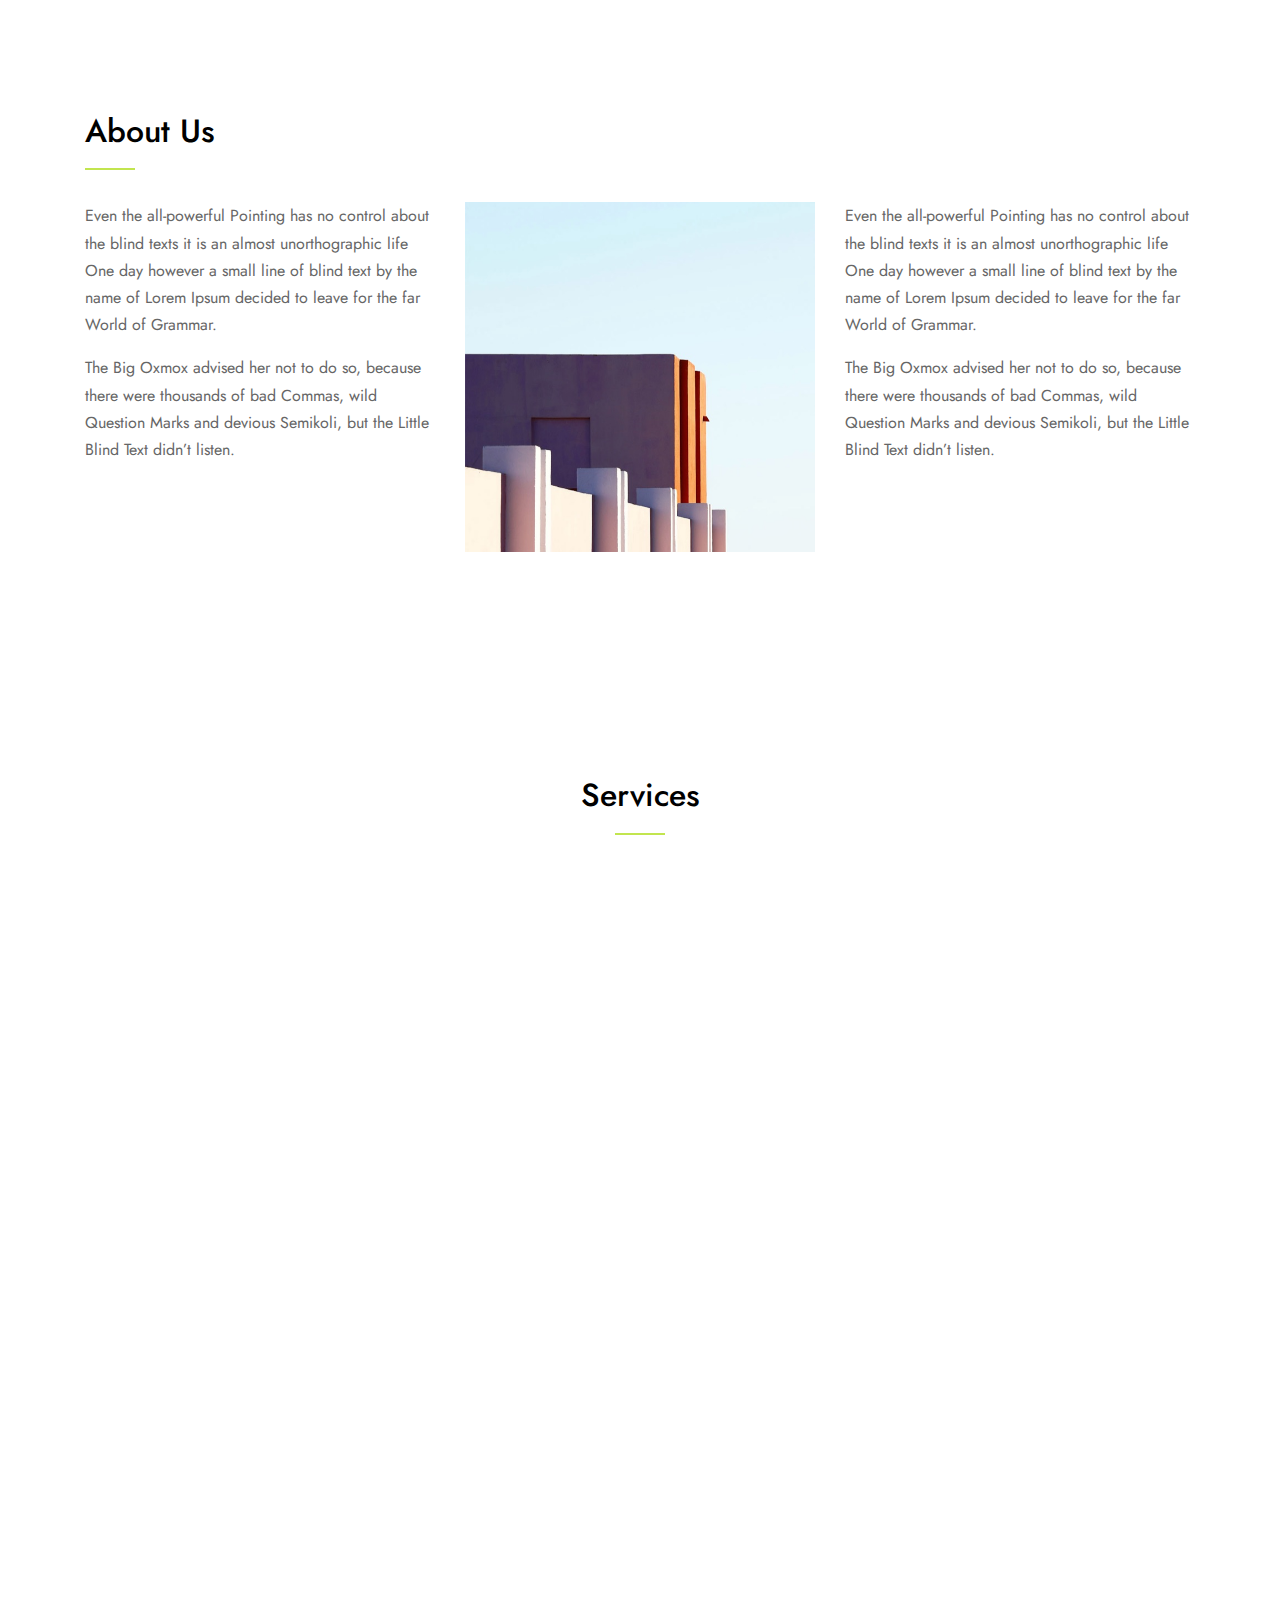
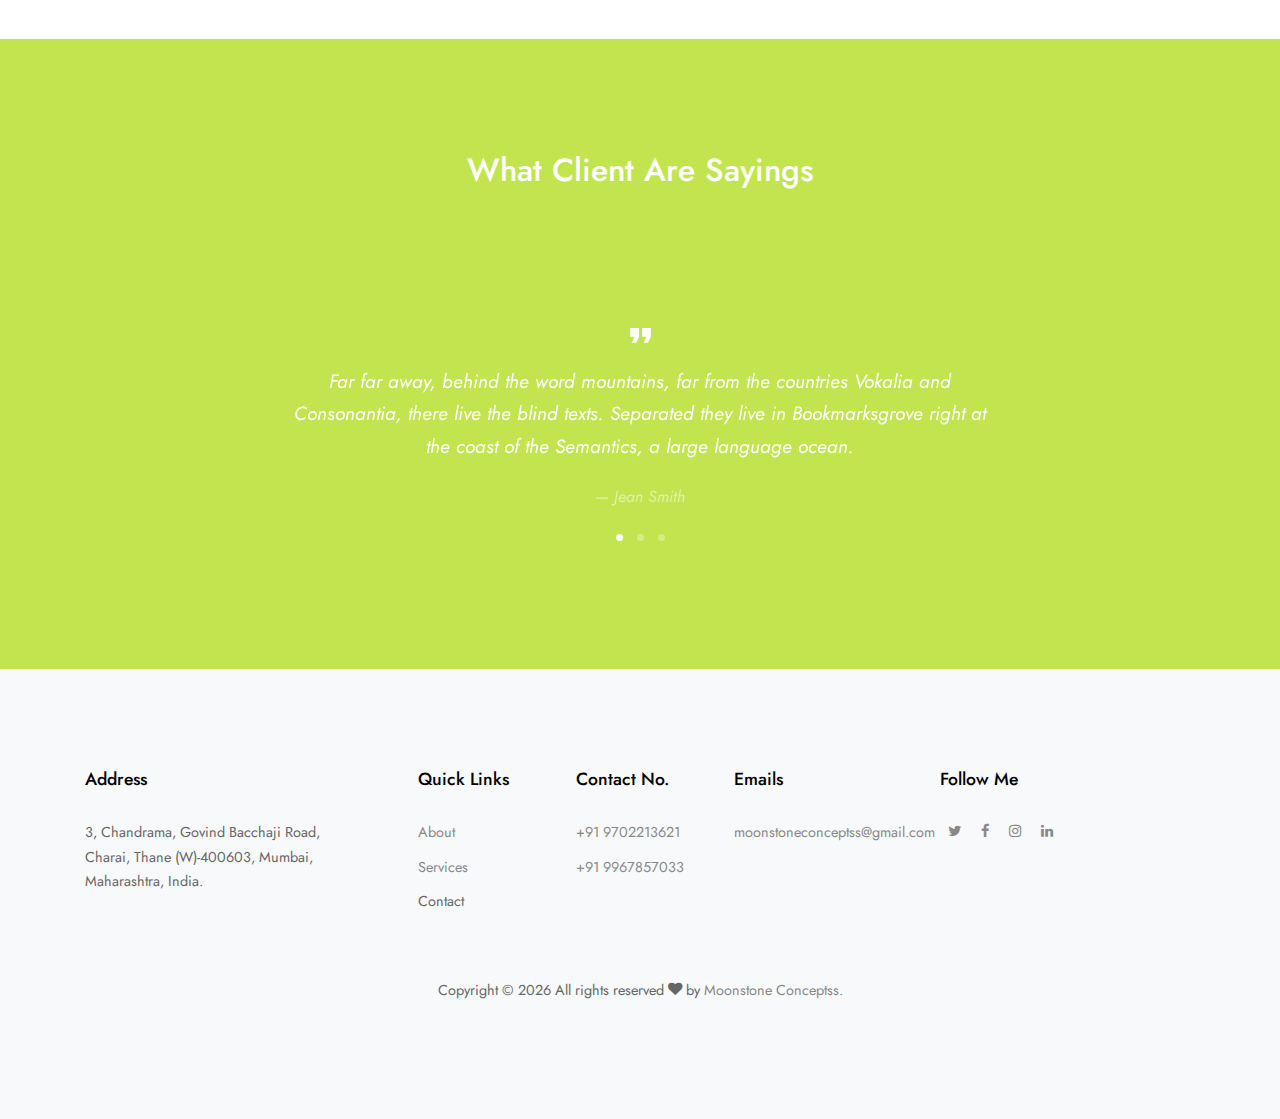
==== about-us.html @ 51d6db14 "Initial commit" ====
<!DOCTYPE html>
<html lang="en">

<head>
    <title>Moonstone Conceptss</title>
    <meta charset="utf-8" />
    <meta name="viewport" content="width=device-width, initial-scale=1, shrink-to-fit=no" />
    <link href="https://fonts.googleapis.com/css2?family=Jost:wght@400;700;900&display=swap" rel="stylesheet" />
    <link rel="stylesheet" href="style.css" />
    <link href="https://unpkg.com/aos@2.3.1/dist/aos.css" rel="stylesheet">
    <link rel="stylesheet" href="./fontawesome.all.min.css">


</head>

<div class="site-mobile-menu site-navbar-target">
    <div class="site-mobile-menu-header">
        <div class="site-mobile-menu-close mt-3">
            <span class="icon-close2 js-menu-toggle"></span>
        </div>
    </div>
    <div class="site-mobile-menu-body"></div>
</div>

<!-- Navbar -->
<header class="site-navbar py-4 js-sticky-header site-navbar-target" role="banner">
  <div class="container">
    <div class="row align-items-center justify-content-center">
      <div class="col-4">
        <h1 class="m-0 site-logo"><a href="index.html">Moonstone Conceptss</a></h1>
      </div>
      <div class="col-8">
        <nav class="site-navigation position-relative text-right" role="navigation">
          <ul class="site-menu main-menu js-clone-nav mr-auto d-none d-lg-block">
            <li><a href="#home-section" class="nav-link">Home</a></li>
            <li><a href="./about-us.html" class="nav-link">About</a></li>
            <li>
              <a href="./services.html" class="nav-link">Services</a>
            </li>
            <li>
              <a href="./projects.html" class="nav-link">Projects</a>
            </li>
            <li>
              <a href="./gallery.html" class="nav-link">Gallery</a>
            </li>
            <li>
              <a href="./contact-us.html" class="nav-link">Contact</a>
            </li>
          </ul>
        </nav>
        <a href="#" class="d-inline-block d-lg-none site-menu-toggle js-menu-toggle float-right"><span
            class="icon-menu h3"></span></a>
      </div>
    </div>
  </div>
</header>

 <!-- About Section -->
 <div class="site-section" id="about-section">
    <div class="container">
      <div class="row">
        <div class="col-12 mb-4 position-relative">
          <h2 class="section-title">About Us</h2>
        </div>
        <div class="col-lg-4">
          <p>
            Even the all-powerful Pointing has no control about the blind
            texts it is an almost unorthographic life One day however a
            small line of blind text by the name of Lorem Ipsum decided to
            leave for the far World of Grammar.
          </p>
          <p>
            The Big Oxmox advised her not to do so, because there were
            thousands of bad Commas, wild Question Marks and devious
            Semikoli, but the Little Blind Text didn’t listen.
          </p>
        </div>
        <div class="col-lg-4">
          <script data-pagespeed-no-defer>
            //<![CDATA[
            (function () {
              for (
                var g =
                  "function" == typeof Object.defineProperties
                    ? Object.defineProperty
                    : function (b, c, a) {
                      if (a.get || a.set)
                        throw new TypeError(
                          "ES3 does not support getters and setters."
                        );
                      b != Array.prototype &&
                        b != Object.prototype &&
                        (b[c] = a.value);
                    },
                h =
                  "undefined" != typeof window && window === this
                    ? this
                    : "undefined" != typeof global && null != global
                      ? global
                      : this,
                k = ["String", "prototype", "repeat"],
                l = 0;
                l < k.length - 1;
                l++
              ) {
                var m = k[l];
                m in h || (h[m] = {});
                h = h[m];
              }
              var n = k[k.length - 1],
                p = h[n],
                q = p
                  ? p
                  : function (b) {
                    var c;
                    if (null == this)
                      throw new TypeError(
                        "The 'this' value for String.prototype.repeat must not be null or undefined"
                      );
                    c = this + "";
                    if (0 > b || 1342177279 < b)
                      throw new RangeError("Invalid count value");
                    b |= 0;
                    for (var a = ""; b;)
                      if ((b & 1 && (a += c), (b >>>= 1))) c += c;
                    return a;
                  };
              q != p &&
                null != q &&
                g(h, n, { configurable: !0, writable: !0, value: q });
              var t = this;
              function u(b, c) {
                var a = b.split("."),
                  d = t;
                a[0] in d || !d.execScript || d.execScript("var " + a[0]);
                for (var e; a.length && (e = a.shift());)
                  a.length || void 0 === c
                    ? d[e]
                      ? (d = d[e])
                      : (d = d[e] = {})
                    : (d[e] = c);
              }
              function v(b) {
                var c = b.length;
                if (0 < c) {
                  for (var a = Array(c), d = 0; d < c; d++) a[d] = b[d];
                  return a;
                }
                return [];
              }
              function w(b) {
                var c = window;
                if (c.addEventListener) c.addEventListener("load", b, !1);
                else if (c.attachEvent) c.attachEvent("onload", b);
                else {
                  var a = c.onload;
                  c.onload = function () {
                    b.call(this);
                    a && a.call(this);
                  };
                }
              }
              var x;
              function y(b, c, a, d, e) {
                this.h = b;
                this.j = c;
                this.l = a;
                this.f = e;
                this.g = {
                  height:
                    window.innerHeight ||
                    document.documentElement.clientHeight ||
                    document.body.clientHeight,
                  width:
                    window.innerWidth ||
                    document.documentElement.clientWidth ||
                    document.body.clientWidth,
                };
                this.i = d;
                this.b = {};
                this.a = [];
                this.c = {};
              }
              function z(b, c) {
                var a,
                  d,
                  e = c.getAttribute("data-pagespeed-url-hash");
                if ((a = e && !(e in b.c)))
                  if (0 >= c.offsetWidth && 0 >= c.offsetHeight) a = !1;
                  else {
                    d = c.getBoundingClientRect();
                    var f = document.body;
                    a =
                      d.top +
                      ("pageYOffset" in window
                        ? window.pageYOffset
                        : (document.documentElement || f.parentNode || f)
                          .scrollTop);
                    d =
                      d.left +
                      ("pageXOffset" in window
                        ? window.pageXOffset
                        : (document.documentElement || f.parentNode || f)
                          .scrollLeft);
                    f = a.toString() + "," + d;
                    b.b.hasOwnProperty(f)
                      ? (a = !1)
                      : ((b.b[f] = !0),
                        (a = a <= b.g.height && d <= b.g.width));
                  }
                a && (b.a.push(e), (b.c[e] = !0));
              }
              y.prototype.checkImageForCriticality = function (b) {
                b.getBoundingClientRect && z(this, b);
              };
              u(
                "pagespeed.CriticalImages.checkImageForCriticality",
                function (b) {
                  x.checkImageForCriticality(b);
                }
              );
              u(
                "pagespeed.CriticalImages.checkCriticalImages",
                function () {
                  A(x);
                }
              );
              function A(b) {
                b.b = {};
                for (
                  var c = ["IMG", "INPUT"], a = [], d = 0;
                  d < c.length;
                  ++d
                )
                  a = a.concat(v(document.getElementsByTagName(c[d])));
                if (a.length && a[0].getBoundingClientRect) {
                  for (d = 0; (c = a[d]); ++d) z(b, c);
                  a = "oh=" + b.l;
                  b.f && (a += "&n=" + b.f);
                  if ((c = !!b.a.length))
                    for (
                      a += "&ci=" + encodeURIComponent(b.a[0]), d = 1;
                      d < b.a.length;
                      ++d
                    ) {
                      var e = "," + encodeURIComponent(b.a[d]);
                      131072 >= a.length + e.length && (a += e);
                    }
                  b.i &&
                    ((e = "&rd=" + encodeURIComponent(JSON.stringify(B()))),
                      131072 >= a.length + e.length && (a += e),
                      (c = !0));
                  C = a;
                  if (c) {
                    d = b.h;
                    b = b.j;
                    var f;
                    if (window.XMLHttpRequest) f = new XMLHttpRequest();
                    else if (window.ActiveXObject)
                      try {
                        f = new ActiveXObject("Msxml2.XMLHTTP");
                      } catch (r) {
                        try {
                          f = new ActiveXObject("Microsoft.XMLHTTP");
                        } catch (D) { }
                      }
                    f &&
                      (f.open(
                        "POST",
                        d +
                        (-1 == d.indexOf("?") ? "?" : "&") +
                        "url=" +
                        encodeURIComponent(b)
                      ),
                        f.setRequestHeader(
                          "Content-Type",
                          "application/x-www-form-urlencoded"
                        ),
                        f.send(a));
                  }
                }
              }
              function B() {
                var b = {},
                  c;
                c = document.getElementsByTagName("IMG");
                if (!c.length) return {};
                var a = c[0];
                if (!("naturalWidth" in a && "naturalHeight" in a))
                  return {};
                for (var d = 0; (a = c[d]); ++d) {
                  var e = a.getAttribute("data-pagespeed-url-hash");
                  e &&
                    ((!(e in b) &&
                      0 < a.width &&
                      0 < a.height &&
                      0 < a.naturalWidth &&
                      0 < a.naturalHeight) ||
                      (e in b &&
                        a.width >= b[e].o &&
                        a.height >= b[e].m)) &&
                    (b[e] = {
                      rw: a.width,
                      rh: a.height,
                      ow: a.naturalWidth,
                      oh: a.naturalHeight,
                    });
                }
                return b;
              }
              var C = "";
              u("pagespeed.CriticalImages.getBeaconData", function () {
                return C;
              });
              u(
                "pagespeed.CriticalImages.Run",
                function (b, c, a, d, e, f) {
                  var r = new y(b, c, a, e, f);
                  x = r;
                  d &&
                    w(function () {
                      window.setTimeout(function () {
                        A(r);
                      }, 0);
                    });
                }
              );
            })();

            pagespeed.CriticalImages.Run(
              "/mod_pagespeed_beacon",
              "https://preview.colorlib.com/theme/services/",
              "-ilGEe-FWC",
              true,
              false,
              "QqP_H2EbpZQ"
            );
              //]]>
          </script>
          <img src="images/xabout.jpg.pagespeed.ic.Mpzqa4SRp_.webp" alt="Image" class="img-fluid"
            data-pagespeed-url-hash="575743195" onload="pagespeed.CriticalImages.checkImageForCriticality(this);" />
        </div>
        <div class="col-lg-4">
          <p>
            Even the all-powerful Pointing has no control about the blind
            texts it is an almost unorthographic life One day however a
            small line of blind text by the name of Lorem Ipsum decided to
            leave for the far World of Grammar.
          </p>
          <p>
            The Big Oxmox advised her not to do so, because there were
            thousands of bad Commas, wild Question Marks and devious
            Semikoli, but the Little Blind Text didn’t listen.
          </p>
        </div>
      </div>
    </div>
  </div>

<!-- Service Section -->
<div class="site-section" id="services-section">
  <div class="container">
    <div class="row">
      <div class="col-12 mb-5 position-relative">
        <h2 class="section-title text-center mb-5">Services</h2>
      </div>
      <div class="col-md-6 mb-4" data-aos="fade-up" data-aos-delay="">
        <div class="service d-flex h-100">
          <div class="svg-icon">
            <img src="images/flaticon/svg/social-media.png" alt="Image" class="img-fluid"
              data-pagespeed-url-hash="2977503718"
              onload="pagespeed.CriticalImages.checkImageForCriticality(this);" />
          </div>
          <div class="service-about">
            <h3>Advertising</h3>
            <p>
              Far far away, behind the word mountains, far from the
              countries Vokalia and Consonantia, there live the blind
              texts.
            </p>
          </div>
        </div>
      </div>
      <div class="col-md-6 mb-4" data-aos="fade-up" data-aos-delay="100">
        <div class="service d-flex h-100">
          <div class="svg-icon">
            <img src="images/flaticon/svg/digital-campaign.png" alt="Image" class="img-fluid"
              data-pagespeed-url-hash="3588231091"
              onload="pagespeed.CriticalImages.checkImageForCriticality(this);" />
          </div>
          <div class="service-about">
            <h3>Social Media Marketing</h3>
            <p>
              Far far away, behind the word mountains, far from the
              countries Vokalia and Consonantia, there live the blind
              texts.
            </p>
          </div>
        </div>
      </div>
      <div class="col-md-6 mb-4" data-aos="fade-up" data-aos-delay="">
        <div class="service d-flex h-100">
          <div class="svg-icon">
            <img src="images/flaticon/svg/logo.png" alt="Image" class="img-fluid"
              data-pagespeed-url-hash="3610460810"
              onload="pagespeed.CriticalImages.checkImageForCriticality(this);" />
          </div>
          <div class="service-about">
            <h3>Brand &amp; Logo Design</h3>
            <p>
              Far far away, behind the word mountains, far from the
              countries Vokalia and Consonantia, there live the blind
              texts.
            </p>
          </div>
        </div>
      </div>
      <div class="col-md-6 mb-4" data-aos="fade-up" data-aos-delay="100">
        <div class="service d-flex h-100">
          <div class="svg-icon">
            <img src="images/flaticon/svg/tripod.png" alt="Image" class="img-fluid"
              data-pagespeed-url-hash="4243417902"
              onload="pagespeed.CriticalImages.checkImageForCriticality(this);" />
          </div>
          <div class="service-about">
            <h3>Photography</h3>
            <p>
              Far far away, behind the word mountains, far from the
              countries Vokalia and Consonantia, there live the blind
              texts.
            </p>
          </div>
        </div>
      </div>
      
      <div class="col-md-6 mb-4" data-aos="fade-up" data-aos-delay="100">
        <div class="service d-flex h-100">
          <div class="svg-icon">
            <img src="images/flaticon/svg/browser.png" alt="Image" class="img-fluid"
              data-pagespeed-url-hash="3568259898"
              onload="pagespeed.CriticalImages.checkImageForCriticality(this);" />
          </div>
          <div class="service-about">
            <h3>Web Design / Development</h3>
            <p>
              Far far away, behind the word mountains, far from the
              countries Vokalia and Consonantia, there live the blind
              texts.
            </p>
          </div>
        </div>
      </div>
    </div>
  </div>
</div>

 <!-- Testimonials Section -->
    <section class="site-section bg-primary">
        <div class="container">
          <div class="row">
            <div class="col-12 mb-5 position-relative">
              <h2 class="section-title text-center mb-5 text-white">
                What Client Are Sayings
              </h2>
            </div>
          </div>
          <div class="owl-carousel slide-one-item">
            <div class="slide">
              <blockquote>
                <p>
                  Far far away, behind the word mountains, far from the
                  countries Vokalia and Consonantia, there live the blind texts.
                  Separated they live in Bookmarksgrove right at the coast of
                  the Semantics, a large language ocean.
                </p>
                <p><cite>&mdash; Jean Smith</cite></p>
              </blockquote>
            </div>
            <div class="slide">
              <blockquote>
                <p>
                  A small river named Duden flows by their place and supplies it
                  with the necessary regelialia. It is a paradisematic country,
                  in which roasted parts of sentences fly into your mouth.
                </p>
                <p><cite>&mdash; Carl Spencer</cite></p>
              </blockquote>
            </div>
            <div class="slide">
              <blockquote>
                <p>
                  Even the all-powerful Pointing has no control about the blind
                  texts it is an almost unorthographic life One day however a
                  small line of blind text by the name of Lorem Ipsum decided to
                  leave for the far World of Grammar.
                </p>
                <p><cite>&mdash; Ryan Peters</cite></p>
              </blockquote>
            </div>
          </div>
        </div>
    </section>

<!-- Footer Section -->
<footer class="site-section bg-light footer">
    <div class="container">
      <div class="row mb-5">
        <div class="col-md-3">
          <h3 class="footer-title">Address</h3>
          <p>
            <span class="d-inline-block d-md-block">3, Chandrama,
              Govind Bacchaji Road,
              Charai, Thane (W)-400603,
              Mumbai, Maharashtra, India.
          </p>
        </div>
        <div class="col-md-5 mx-auto">
          <div class="row">
            <div class="col-lg-4">
              <h3 class="footer-title">Quick Links</h3>
              <ul class="list-unstyled">
                <li><a href="./about-us.html">About</a></li>
                <li><a href="./projects.html">Services</a></li>
                <li><a href="./contact-us.html"></a>Contact</li>
                
              </ul>
            </div>
            <div class="col-lg-4">
              <h3 class="footer-title">Contact No.</h3>
              <ul class="list-unstyled">
                <li><a href="tel:+919702213621">+91 9702213621</a></li>
                <li><a href="tel:+919967857033">+91 9967857033</a></li>
              </ul>
            </div>
            <div class="col-lg-4">
              <h3 class="footer-title">Emails</h3>
              <ul class="list-unstyled">
                <li><a href="mailto:moonstoneconceptss@gmail.com">moonstoneconceptss@gmail.com</a></li>
              </ul>
            </div>
            
          </div>
        </div>
        <div class="col-md-3">
          <h3 class="footer-title">Follow Me</h3>
          <a href="#" class="social-circle m-2"><span class="icon-twitter"></span></a>
          <a href="#" class="social-circle m-2"><span class="icon-facebook"></span></a>
          <a href="#" class="social-circle m-2"><span class="icon-instagram"></span></a>
          <a href="#" class="social-circle m-2"><span class="icon-linkedin"></span></a>
        </div>
      </div>
      <div class="row">
        <div class="col-12 text-center">
          <p>
            Copyright &copy;
            <script>
              document.write(new Date().getFullYear());
            </script>
            All rights reserved 
            <i class="icon-heart" aria-hidden="true"></i> by
            <a href="http://www.moonstoneconceptss.in" target="_blank">Moonstone Conceptss.</a>
          </p>
        </div>
      </div>
    </div>
  </footer>


<script src="js/jquery-3.3.1.min.js"></script>
<script src="js/jquery-ui.js+popper.min.js.pagespeed.jc.EX-s8Bt7Bv.js"></script>
<script>
    eval(mod_pagespeed_QsSCow0WyJ);
</script>
<script>
    eval(mod_pagespeed_AuEKrLvSdQ);
</script>
<script src="js/bootstrap.min.js"></script>
<script src="js/owl.carousel.min.js+jquery.easing.1.3.js+aos.js.pagespeed.jc.xp26CxVBPW.js"></script>
<script>
    eval(mod_pagespeed_gDTfE4NB3q);
</script>
<script>
    eval(mod_pagespeed_9aYDEoroBv);
</script>
<script>
    eval(mod_pagespeed_xOR_$VeFhT);
</script>
<script src="js/jquery.fancybox.min.js+jquery.sticky.js.pagespeed.jc.5hu4MLknac.js"></script>
<script>
    eval(mod_pagespeed_3ABmRtsnyn);
</script>
<script>
    eval(mod_pagespeed_c5SGAuoWdO);
</script>
<script src="js/isotope.pkgd.min.js+main.js.pagespeed.jc.bGo_Uv6Ynq.js"></script>
<script>
    eval(mod_pagespeed_R8Dg4Fom58);
</script>
<script>
    eval(mod_pagespeed_eZ7_rfrXAQ);
</script>


<script src="./js/fontawesome.all.min.js"></script>
<script src="https://unpkg.com/aos@2.3.1/dist/aos.js"></script>
<script>
    AOS.init();
</script>
</body>

</html>
---- style.css ----
@font-face {
  font-family: 'icomoon';
  src: url('fonts/icomoon/fonts/icomoon.eot?10si43');
  src: url('fonts/icomoon/fonts/icomoon.eot?10si43#iefix') format('embedded-opentype'),
    url('fonts/icomoon/fonts/icomoon.ttf?10si43') format('truetype'),
    url('fonts/icomoon/fonts/icomoon.woff?10si43') format('woff'),
    url('fonts/icomoon/fonts/icomoon.svg?10si43#icomoon') format('svg');
  font-weight: normal;
  font-style: normal;
}

[class^="icon-"],
[class*=" icon-"] {
  /* use !important to prevent issues with browser extensions that change fonts */
  font-family: 'icomoon' !important;
  speak: none;
  font-style: normal;
  font-weight: normal;
  font-variant: normal;
  text-transform: none;
  line-height: 1;

  /* Better Font Rendering =========== */
  -webkit-font-smoothing: antialiased;
  -moz-osx-font-smoothing: grayscale;
}

.icon-asterisk:before {
  content: "\f069";
}

.icon-plus:before {
  content: "\f067";
}

.icon-question:before {
  content: "\f128";
}

.icon-minus:before {
  content: "\f068";
}

.icon-glass:before {
  content: "\f000";
}

.icon-music:before {
  content: "\f001";
}

.icon-search:before {
  content: "\f002";
}

.icon-envelope-o:before {
  content: "\f003";
}

.icon-heart:before {
  content: "\f004";
}

.icon-star:before {
  content: "\f005";
}

.icon-star-o:before {
  content: "\f006";
}

.icon-user:before {
  content: "\f007";
}

.icon-film:before {
  content: "\f008";
}

.icon-th-large:before {
  content: "\f009";
}

.icon-th:before {
  content: "\f00a";
}

.icon-th-list:before {
  content: "\f00b";
}

.icon-check:before {
  content: "\f00c";
}

.icon-close:before {
  content: "\f00d";
}

.icon-remove:before {
  content: "\f00d";
}

.icon-times:before {
  content: "\f00d";
}

.icon-search-plus:before {
  content: "\f00e";
}

.icon-search-minus:before {
  content: "\f010";
}

.icon-power-off:before {
  content: "\f011";
}

.icon-signal:before {
  content: "\f012";
}

.icon-cog:before {
  content: "\f013";
}

.icon-gear:before {
  content: "\f013";
}

.icon-trash-o:before {
  content: "\f014";
}

.icon-home:before {
  content: "\f015";
}

.icon-file-o:before {
  content: "\f016";
}

.icon-clock-o:before {
  content: "\f017";
}

.icon-road:before {
  content: "\f018";
}

.icon-download:before {
  content: "\f019";
}

.icon-arrow-circle-o-down:before {
  content: "\f01a";
}

.icon-arrow-circle-o-up:before {
  content: "\f01b";
}

.icon-inbox:before {
  content: "\f01c";
}

.icon-play-circle-o:before {
  content: "\f01d";
}

.icon-repeat:before {
  content: "\f01e";
}

.icon-rotate-right:before {
  content: "\f01e";
}

.icon-refresh:before {
  content: "\f021";
}

.icon-list-alt:before {
  content: "\f022";
}

.icon-lock:before {
  content: "\f023";
}

.icon-flag:before {
  content: "\f024";
}

.icon-headphones:before {
  content: "\f025";
}

.icon-volume-off:before {
  content: "\f026";
}

.icon-volume-down:before {
  content: "\f027";
}

.icon-volume-up:before {
  content: "\f028";
}

.icon-qrcode:before {
  content: "\f029";
}

.icon-barcode:before {
  content: "\f02a";
}

.icon-tag:before {
  content: "\f02b";
}

.icon-tags:before {
  content: "\f02c";
}

.icon-book:before {
  content: "\f02d";
}

.icon-bookmark:before {
  content: "\f02e";
}

.icon-print:before {
  content: "\f02f";
}

.icon-camera:before {
  content: "\f030";
}

.icon-font:before {
  content: "\f031";
}

.icon-bold:before {
  content: "\f032";
}

.icon-italic:before {
  content: "\f033";
}

.icon-text-height:before {
  content: "\f034";
}

.icon-text-width:before {
  content: "\f035";
}

.icon-align-left:before {
  content: "\f036";
}

.icon-align-center:before {
  content: "\f037";
}

.icon-align-right:before {
  content: "\f038";
}

.icon-align-justify:before {
  content: "\f039";
}

.icon-list:before {
  content: "\f03a";
}

.icon-dedent:before {
  content: "\f03b";
}

.icon-outdent:before {
  content: "\f03b";
}

.icon-indent:before {
  content: "\f03c";
}

.icon-video-camera:before {
  content: "\f03d";
}

.icon-image:before {
  content: "\f03e";
}

.icon-photo:before {
  content: "\f03e";
}

.icon-picture-o:before {
  content: "\f03e";
}

.icon-pencil:before {
  content: "\f040";
}

.icon-map-marker:before {
  content: "\f041";
}

.icon-adjust:before {
  content: "\f042";
}

.icon-tint:before {
  content: "\f043";
}

.icon-edit:before {
  content: "\f044";
}

.icon-pencil-square-o:before {
  content: "\f044";
}

.icon-share-square-o:before {
  content: "\f045";
}

.icon-check-square-o:before {
  content: "\f046";
}

.icon-arrows:before {
  content: "\f047";
}

.icon-step-backward:before {
  content: "\f048";
}

.icon-fast-backward:before {
  content: "\f049";
}

.icon-backward:before {
  content: "\f04a";
}

.icon-play:before {
  content: "\f04b";
}

.icon-pause:before {
  content: "\f04c";
}

.icon-stop:before {
  content: "\f04d";
}

.icon-forward:before {
  content: "\f04e";
}

.icon-fast-forward:before {
  content: "\f050";
}

.icon-step-forward:before {
  content: "\f051";
}

.icon-eject:before {
  content: "\f052";
}

.icon-chevron-left:before {
  content: "\f053";
}

.icon-chevron-right:before {
  content: "\f054";
}

.icon-plus-circle:before {
  content: "\f055";
}

.icon-minus-circle:before {
  content: "\f056";
}

.icon-times-circle:before {
  content: "\f057";
}

.icon-check-circle:before {
  content: "\f058";
}

.icon-question-circle:before {
  content: "\f059";
}

.icon-info-circle:before {
  content: "\f05a";
}

.icon-crosshairs:before {
  content: "\f05b";
}

.icon-times-circle-o:before {
  content: "\f05c";
}

.icon-check-circle-o:before {
  content: "\f05d";
}

.icon-ban:before {
  content: "\f05e";
}

.icon-arrow-left:before {
  content: "\f060";
}

.icon-arrow-right:before {
  content: "\f061";
}

.icon-arrow-up:before {
  content: "\f062";
}

.icon-arrow-down:before {
  content: "\f063";
}

.icon-mail-forward:before {
  content: "\f064";
}

.icon-share:before {
  content: "\f064";
}

.icon-expand:before {
  content: "\f065";
}

.icon-compress:before {
  content: "\f066";
}

.icon-exclamation-circle:before {
  content: "\f06a";
}

.icon-gift:before {
  content: "\f06b";
}

.icon-leaf:before {
  content: "\f06c";
}

.icon-fire:before {
  content: "\f06d";
}

.icon-eye:before {
  content: "\f06e";
}

.icon-eye-slash:before {
  content: "\f070";
}

.icon-exclamation-triangle:before {
  content: "\f071";
}

.icon-warning:before {
  content: "\f071";
}

.icon-plane:before {
  content: "\f072";
}

.icon-calendar:before {
  content: "\f073";
}

.icon-random:before {
  content: "\f074";
}

.icon-comment:before {
  content: "\f075";
}

.icon-magnet:before {
  content: "\f076";
}

.icon-chevron-up:before {
  content: "\f077";
}

.icon-chevron-down:before {
  content: "\f078";
}

.icon-retweet:before {
  content: "\f079";
}

.icon-shopping-cart:before {
  content: "\f07a";
}

.icon-folder:before {
  content: "\f07b";
}

.icon-folder-open:before {
  content: "\f07c";
}

.icon-arrows-v:before {
  content: "\f07d";
}

.icon-arrows-h:before {
  content: "\f07e";
}

.icon-bar-chart:before {
  content: "\f080";
}

.icon-bar-chart-o:before {
  content: "\f080";
}

.icon-twitter-square:before {
  content: "\f081";
}

.icon-facebook-square:before {
  content: "\f082";
}

.icon-camera-retro:before {
  content: "\f083";
}

.icon-key:before {
  content: "\f084";
}

.icon-cogs:before {
  content: "\f085";
}

.icon-gears:before {
  content: "\f085";
}

.icon-comments:before {
  content: "\f086";
}

.icon-thumbs-o-up:before {
  content: "\f087";
}

.icon-thumbs-o-down:before {
  content: "\f088";
}

.icon-star-half:before {
  content: "\f089";
}

.icon-heart-o:before {
  content: "\f08a";
}

.icon-sign-out:before {
  content: "\f08b";
}

.icon-linkedin-square:before {
  content: "\f08c";
}

.icon-thumb-tack:before {
  content: "\f08d";
}

.icon-external-link:before {
  content: "\f08e";
}

.icon-sign-in:before {
  content: "\f090";
}

.icon-trophy:before {
  content: "\f091";
}

.icon-github-square:before {
  content: "\f092";
}

.icon-upload:before {
  content: "\f093";
}

.icon-lemon-o:before {
  content: "\f094";
}

.icon-phone:before {
  content: "\f095";
}

.icon-square-o:before {
  content: "\f096";
}

.icon-bookmark-o:before {
  content: "\f097";
}

.icon-phone-square:before {
  content: "\f098";
}

.icon-twitter:before {
  content: "\f099";
}

.icon-facebook:before {
  content: "\f09a";
}

.icon-facebook-f:before {
  content: "\f09a";
}

.icon-github:before {
  content: "\f09b";
}

.icon-unlock:before {
  content: "\f09c";
}

.icon-credit-card:before {
  content: "\f09d";
}

.icon-feed:before {
  content: "\f09e";
}

.icon-rss:before {
  content: "\f09e";
}

.icon-hdd-o:before {
  content: "\f0a0";
}

.icon-bullhorn:before {
  content: "\f0a1";
}

.icon-bell-o:before {
  content: "\f0a2";
}

.icon-certificate:before {
  content: "\f0a3";
}

.icon-hand-o-right:before {
  content: "\f0a4";
}

.icon-hand-o-left:before {
  content: "\f0a5";
}

.icon-hand-o-up:before {
  content: "\f0a6";
}

.icon-hand-o-down:before {
  content: "\f0a7";
}

.icon-arrow-circle-left:before {
  content: "\f0a8";
}

.icon-arrow-circle-right:before {
  content: "\f0a9";
}

.icon-arrow-circle-up:before {
  content: "\f0aa";
}

.icon-arrow-circle-down:before {
  content: "\f0ab";
}

.icon-globe:before {
  content: "\f0ac";
}

.icon-wrench:before {
  content: "\f0ad";
}

.icon-tasks:before {
  content: "\f0ae";
}

.icon-filter:before {
  content: "\f0b0";
}

.icon-briefcase:before {
  content: "\f0b1";
}

.icon-arrows-alt:before {
  content: "\f0b2";
}

.icon-group:before {
  content: "\f0c0";
}

.icon-users:before {
  content: "\f0c0";
}

.icon-chain:before {
  content: "\f0c1";
}

.icon-link:before {
  content: "\f0c1";
}

.icon-cloud:before {
  content: "\f0c2";
}

.icon-flask:before {
  content: "\f0c3";
}

.icon-cut:before {
  content: "\f0c4";
}

.icon-scissors:before {
  content: "\f0c4";
}

.icon-copy:before {
  content: "\f0c5";
}

.icon-files-o:before {
  content: "\f0c5";
}

.icon-paperclip:before {
  content: "\f0c6";
}

.icon-floppy-o:before {
  content: "\f0c7";
}

.icon-save:before {
  content: "\f0c7";
}

.icon-square:before {
  content: "\f0c8";
}

.icon-bars:before {
  content: "\f0c9";
}

.icon-navicon:before {
  content: "\f0c9";
}

.icon-reorder:before {
  content: "\f0c9";
}

.icon-list-ul:before {
  content: "\f0ca";
}

.icon-list-ol:before {
  content: "\f0cb";
}

.icon-strikethrough:before {
  content: "\f0cc";
}

.icon-underline:before {
  content: "\f0cd";
}

.icon-table:before {
  content: "\f0ce";
}

.icon-magic:before {
  content: "\f0d0";
}

.icon-truck:before {
  content: "\f0d1";
}

.icon-pinterest:before {
  content: "\f0d2";
}

.icon-pinterest-square:before {
  content: "\f0d3";
}

.icon-google-plus-square:before {
  content: "\f0d4";
}

.icon-google-plus:before {
  content: "\f0d5";
}

.icon-money:before {
  content: "\f0d6";
}

.icon-caret-down:before {
  content: "\f0d7";
}

.icon-caret-up:before {
  content: "\f0d8";
}

.icon-caret-left:before {
  content: "\f0d9";
}

.icon-caret-right:before {
  content: "\f0da";
}

.icon-columns:before {
  content: "\f0db";
}

.icon-sort:before {
  content: "\f0dc";
}

.icon-unsorted:before {
  content: "\f0dc";
}

.icon-sort-desc:before {
  content: "\f0dd";
}

.icon-sort-down:before {
  content: "\f0dd";
}

.icon-sort-asc:before {
  content: "\f0de";
}

.icon-sort-up:before {
  content: "\f0de";
}

.icon-envelope:before {
  content: "\f0e0";
}

.icon-linkedin:before {
  content: "\f0e1";
}

.icon-rotate-left:before {
  content: "\f0e2";
}

.icon-undo:before {
  content: "\f0e2";
}

.icon-gavel:before {
  content: "\f0e3";
}

.icon-legal:before {
  content: "\f0e3";
}

.icon-dashboard:before {
  content: "\f0e4";
}

.icon-tachometer:before {
  content: "\f0e4";
}

.icon-comment-o:before {
  content: "\f0e5";
}

.icon-comments-o:before {
  content: "\f0e6";
}

.icon-bolt:before {
  content: "\f0e7";
}

.icon-flash:before {
  content: "\f0e7";
}

.icon-sitemap:before {
  content: "\f0e8";
}

.icon-umbrella:before {
  content: "\f0e9";
}

.icon-clipboard:before {
  content: "\f0ea";
}

.icon-paste:before {
  content: "\f0ea";
}

.icon-lightbulb-o:before {
  content: "\f0eb";
}

.icon-exchange:before {
  content: "\f0ec";
}

.icon-cloud-download:before {
  content: "\f0ed";
}

.icon-cloud-upload:before {
  content: "\f0ee";
}

.icon-user-md:before {
  content: "\f0f0";
}

.icon-stethoscope:before {
  content: "\f0f1";
}

.icon-suitcase:before {
  content: "\f0f2";
}

.icon-bell:before {
  content: "\f0f3";
}

.icon-coffee:before {
  content: "\f0f4";
}

.icon-cutlery:before {
  content: "\f0f5";
}

.icon-file-text-o:before {
  content: "\f0f6";
}

.icon-building-o:before {
  content: "\f0f7";
}

.icon-hospital-o:before {
  content: "\f0f8";
}

.icon-ambulance:before {
  content: "\f0f9";
}

.icon-medkit:before {
  content: "\f0fa";
}

.icon-fighter-jet:before {
  content: "\f0fb";
}

.icon-beer:before {
  content: "\f0fc";
}

.icon-h-square:before {
  content: "\f0fd";
}

.icon-plus-square:before {
  content: "\f0fe";
}

.icon-angle-double-left:before {
  content: "\f100";
}

.icon-angle-double-right:before {
  content: "\f101";
}

.icon-angle-double-up:before {
  content: "\f102";
}

.icon-angle-double-down:before {
  content: "\f103";
}

.icon-angle-left:before {
  content: "\f104";
}

.icon-angle-right:before {
  content: "\f105";
}

.icon-angle-up:before {
  content: "\f106";
}

.icon-angle-down:before {
  content: "\f107";
}

.icon-desktop:before {
  content: "\f108";
}

.icon-laptop:before {
  content: "\f109";
}

.icon-tablet:before {
  content: "\f10a";
}

.icon-mobile:before {
  content: "\f10b";
}

.icon-mobile-phone:before {
  content: "\f10b";
}

.icon-circle-o:before {
  content: "\f10c";
}

.icon-quote-left:before {
  content: "\f10d";
}

.icon-quote-right:before {
  content: "\f10e";
}

.icon-spinner:before {
  content: "\f110";
}

.icon-circle:before {
  content: "\f111";
}

.icon-mail-reply:before {
  content: "\f112";
}

.icon-reply:before {
  content: "\f112";
}

.icon-github-alt:before {
  content: "\f113";
}

.icon-folder-o:before {
  content: "\f114";
}

.icon-folder-open-o:before {
  content: "\f115";
}

.icon-smile-o:before {
  content: "\f118";
}

.icon-frown-o:before {
  content: "\f119";
}

.icon-meh-o:before {
  content: "\f11a";
}

.icon-gamepad:before {
  content: "\f11b";
}

.icon-keyboard-o:before {
  content: "\f11c";
}

.icon-flag-o:before {
  content: "\f11d";
}

.icon-flag-checkered:before {
  content: "\f11e";
}

.icon-terminal:before {
  content: "\f120";
}

.icon-code:before {
  content: "\f121";
}

.icon-mail-reply-all:before {
  content: "\f122";
}

.icon-reply-all:before {
  content: "\f122";
}

.icon-star-half-empty:before {
  content: "\f123";
}

.icon-star-half-full:before {
  content: "\f123";
}

.icon-star-half-o:before {
  content: "\f123";
}

.icon-location-arrow:before {
  content: "\f124";
}

.icon-crop:before {
  content: "\f125";
}

.icon-code-fork:before {
  content: "\f126";
}

.icon-chain-broken:before {
  content: "\f127";
}

.icon-unlink:before {
  content: "\f127";
}

.icon-info:before {
  content: "\f129";
}

.icon-exclamation:before {
  content: "\f12a";
}

.icon-superscript:before {
  content: "\f12b";
}

.icon-subscript:before {
  content: "\f12c";
}

.icon-eraser:before {
  content: "\f12d";
}

.icon-puzzle-piece:before {
  content: "\f12e";
}

.icon-microphone:before {
  content: "\f130";
}

.icon-microphone-slash:before {
  content: "\f131";
}

.icon-shield:before {
  content: "\f132";
}

.icon-calendar-o:before {
  content: "\f133";
}

.icon-fire-extinguisher:before {
  content: "\f134";
}

.icon-rocket:before {
  content: "\f135";
}

.icon-maxcdn:before {
  content: "\f136";
}

.icon-chevron-circle-left:before {
  content: "\f137";
}

.icon-chevron-circle-right:before {
  content: "\f138";
}

.icon-chevron-circle-up:before {
  content: "\f139";
}

.icon-chevron-circle-down:before {
  content: "\f13a";
}

.icon-html5:before {
  content: "\f13b";
}

.icon-css3:before {
  content: "\f13c";
}

.icon-anchor:before {
  content: "\f13d";
}

.icon-unlock-alt:before {
  content: "\f13e";
}

.icon-bullseye:before {
  content: "\f140";
}

.icon-ellipsis-h:before {
  content: "\f141";
}

.icon-ellipsis-v:before {
  content: "\f142";
}

.icon-rss-square:before {
  content: "\f143";
}

.icon-play-circle:before {
  content: "\f144";
}

.icon-ticket:before {
  content: "\f145";
}

.icon-minus-square:before {
  content: "\f146";
}

.icon-minus-square-o:before {
  content: "\f147";
}

.icon-level-up:before {
  content: "\f148";
}

.icon-level-down:before {
  content: "\f149";
}

.icon-check-square:before {
  content: "\f14a";
}

.icon-pencil-square:before {
  content: "\f14b";
}

.icon-external-link-square:before {
  content: "\f14c";
}

.icon-share-square:before {
  content: "\f14d";
}

.icon-compass:before {
  content: "\f14e";
}

.icon-caret-square-o-down:before {
  content: "\f150";
}

.icon-toggle-down:before {
  content: "\f150";
}

.icon-caret-square-o-up:before {
  content: "\f151";
}

.icon-toggle-up:before {
  content: "\f151";
}

.icon-caret-square-o-right:before {
  content: "\f152";
}

.icon-toggle-right:before {
  content: "\f152";
}

.icon-eur:before {
  content: "\f153";
}

.icon-euro:before {
  content: "\f153";
}

.icon-gbp:before {
  content: "\f154";
}

.icon-dollar:before {
  content: "\f155";
}

.icon-usd:before {
  content: "\f155";
}

.icon-inr:before {
  content: "\f156";
}

.icon-rupee:before {
  content: "\f156";
}

.icon-cny:before {
  content: "\f157";
}

.icon-jpy:before {
  content: "\f157";
}

.icon-rmb:before {
  content: "\f157";
}

.icon-yen:before {
  content: "\f157";
}

.icon-rouble:before {
  content: "\f158";
}

.icon-rub:before {
  content: "\f158";
}

.icon-ruble:before {
  content: "\f158";
}

.icon-krw:before {
  content: "\f159";
}

.icon-won:before {
  content: "\f159";
}

.icon-bitcoin:before {
  content: "\f15a";
}

.icon-btc:before {
  content: "\f15a";
}

.icon-file:before {
  content: "\f15b";
}

.icon-file-text:before {
  content: "\f15c";
}

.icon-sort-alpha-asc:before {
  content: "\f15d";
}

.icon-sort-alpha-desc:before {
  content: "\f15e";
}

.icon-sort-amount-asc:before {
  content: "\f160";
}

.icon-sort-amount-desc:before {
  content: "\f161";
}

.icon-sort-numeric-asc:before {
  content: "\f162";
}

.icon-sort-numeric-desc:before {
  content: "\f163";
}

.icon-thumbs-up:before {
  content: "\f164";
}

.icon-thumbs-down:before {
  content: "\f165";
}

.icon-youtube-square:before {
  content: "\f166";
}

.icon-youtube:before {
  content: "\f167";
}

.icon-xing:before {
  content: "\f168";
}

.icon-xing-square:before {
  content: "\f169";
}

.icon-youtube-play:before {
  content: "\f16a";
}

.icon-dropbox:before {
  content: "\f16b";
}

.icon-stack-overflow:before {
  content: "\f16c";
}

.icon-instagram:before {
  content: "\f16d";
}

.icon-flickr:before {
  content: "\f16e";
}

.icon-adn:before {
  content: "\f170";
}

.icon-bitbucket:before {
  content: "\f171";
}

.icon-bitbucket-square:before {
  content: "\f172";
}

.icon-tumblr:before {
  content: "\f173";
}

.icon-tumblr-square:before {
  content: "\f174";
}

.icon-long-arrow-down:before {
  content: "\f175";
}

.icon-long-arrow-up:before {
  content: "\f176";
}

.icon-long-arrow-left:before {
  content: "\f177";
}

.icon-long-arrow-right:before {
  content: "\f178";
}

.icon-apple:before {
  content: "\f179";
}

.icon-windows:before {
  content: "\f17a";
}

.icon-android:before {
  content: "\f17b";
}

.icon-linux:before {
  content: "\f17c";
}

.icon-dribbble:before {
  content: "\f17d";
}

.icon-skype:before {
  content: "\f17e";
}

.icon-foursquare:before {
  content: "\f180";
}

.icon-trello:before {
  content: "\f181";
}

.icon-female:before {
  content: "\f182";
}

.icon-male:before {
  content: "\f183";
}

.icon-gittip:before {
  content: "\f184";
}

.icon-gratipay:before {
  content: "\f184";
}

.icon-sun-o:before {
  content: "\f185";
}

.icon-moon-o:before {
  content: "\f186";
}

.icon-archive:before {
  content: "\f187";
}

.icon-bug:before {
  content: "\f188";
}

.icon-vk:before {
  content: "\f189";
}

.icon-weibo:before {
  content: "\f18a";
}

.icon-renren:before {
  content: "\f18b";
}

.icon-pagelines:before {
  content: "\f18c";
}

.icon-stack-exchange:before {
  content: "\f18d";
}

.icon-arrow-circle-o-right:before {
  content: "\f18e";
}

.icon-arrow-circle-o-left:before {
  content: "\f190";
}

.icon-caret-square-o-left:before {
  content: "\f191";
}

.icon-toggle-left:before {
  content: "\f191";
}

.icon-dot-circle-o:before {
  content: "\f192";
}

.icon-wheelchair:before {
  content: "\f193";
}

.icon-vimeo-square:before {
  content: "\f194";
}

.icon-try:before {
  content: "\f195";
}

.icon-turkish-lira:before {
  content: "\f195";
}

.icon-plus-square-o:before {
  content: "\f196";
}

.icon-space-shuttle:before {
  content: "\f197";
}

.icon-slack:before {
  content: "\f198";
}

.icon-envelope-square:before {
  content: "\f199";
}

.icon-wordpress:before {
  content: "\f19a";
}

.icon-openid:before {
  content: "\f19b";
}

.icon-bank:before {
  content: "\f19c";
}

.icon-institution:before {
  content: "\f19c";
}

.icon-university:before {
  content: "\f19c";
}

.icon-graduation-cap:before {
  content: "\f19d";
}

.icon-mortar-board:before {
  content: "\f19d";
}

.icon-yahoo:before {
  content: "\f19e";
}

.icon-google:before {
  content: "\f1a0";
}

.icon-reddit:before {
  content: "\f1a1";
}

.icon-reddit-square:before {
  content: "\f1a2";
}

.icon-stumbleupon-circle:before {
  content: "\f1a3";
}

.icon-stumbleupon:before {
  content: "\f1a4";
}

.icon-delicious:before {
  content: "\f1a5";
}

.icon-digg:before {
  content: "\f1a6";
}

.icon-pied-piper-pp:before {
  content: "\f1a7";
}

.icon-pied-piper-alt:before {
  content: "\f1a8";
}

.icon-drupal:before {
  content: "\f1a9";
}

.icon-joomla:before {
  content: "\f1aa";
}

.icon-language:before {
  content: "\f1ab";
}

.icon-fax:before {
  content: "\f1ac";
}

.icon-building:before {
  content: "\f1ad";
}

.icon-child:before {
  content: "\f1ae";
}

.icon-paw:before {
  content: "\f1b0";
}

.icon-spoon:before {
  content: "\f1b1";
}

.icon-cube:before {
  content: "\f1b2";
}

.icon-cubes:before {
  content: "\f1b3";
}

.icon-behance:before {
  content: "\f1b4";
}

.icon-behance-square:before {
  content: "\f1b5";
}

.icon-steam:before {
  content: "\f1b6";
}

.icon-steam-square:before {
  content: "\f1b7";
}

.icon-recycle:before {
  content: "\f1b8";
}

.icon-automobile:before {
  content: "\f1b9";
}

.icon-car:before {
  content: "\f1b9";
}

.icon-cab:before {
  content: "\f1ba";
}

.icon-taxi:before {
  content: "\f1ba";
}

.icon-tree:before {
  content: "\f1bb";
}

.icon-spotify:before {
  content: "\f1bc";
}

.icon-deviantart:before {
  content: "\f1bd";
}

.icon-soundcloud:before {
  content: "\f1be";
}

.icon-database:before {
  content: "\f1c0";
}

.icon-file-pdf-o:before {
  content: "\f1c1";
}

.icon-file-word-o:before {
  content: "\f1c2";
}

.icon-file-excel-o:before {
  content: "\f1c3";
}

.icon-file-powerpoint-o:before {
  content: "\f1c4";
}

.icon-file-image-o:before {
  content: "\f1c5";
}

.icon-file-photo-o:before {
  content: "\f1c5";
}

.icon-file-picture-o:before {
  content: "\f1c5";
}

.icon-file-archive-o:before {
  content: "\f1c6";
}

.icon-file-zip-o:before {
  content: "\f1c6";
}

.icon-file-audio-o:before {
  content: "\f1c7";
}

.icon-file-sound-o:before {
  content: "\f1c7";
}

.icon-file-movie-o:before {
  content: "\f1c8";
}

.icon-file-video-o:before {
  content: "\f1c8";
}

.icon-file-code-o:before {
  content: "\f1c9";
}

.icon-vine:before {
  content: "\f1ca";
}

.icon-codepen:before {
  content: "\f1cb";
}

.icon-jsfiddle:before {
  content: "\f1cc";
}

.icon-life-bouy:before {
  content: "\f1cd";
}

.icon-life-buoy:before {
  content: "\f1cd";
}

.icon-life-ring:before {
  content: "\f1cd";
}

.icon-life-saver:before {
  content: "\f1cd";
}

.icon-support:before {
  content: "\f1cd";
}

.icon-circle-o-notch:before {
  content: "\f1ce";
}

.icon-ra:before {
  content: "\f1d0";
}

.icon-rebel:before {
  content: "\f1d0";
}

.icon-resistance:before {
  content: "\f1d0";
}

.icon-empire:before {
  content: "\f1d1";
}

.icon-ge:before {
  content: "\f1d1";
}

.icon-git-square:before {
  content: "\f1d2";
}

.icon-git:before {
  content: "\f1d3";
}

.icon-hacker-news:before {
  content: "\f1d4";
}

.icon-y-combinator-square:before {
  content: "\f1d4";
}

.icon-yc-square:before {
  content: "\f1d4";
}

.icon-tencent-weibo:before {
  content: "\f1d5";
}

.icon-qq:before {
  content: "\f1d6";
}

.icon-wechat:before {
  content: "\f1d7";
}

.icon-weixin:before {
  content: "\f1d7";
}

.icon-paper-plane:before {
  content: "\f1d8";
}

.icon-send:before {
  content: "\f1d8";
}

.icon-paper-plane-o:before {
  content: "\f1d9";
}

.icon-send-o:before {
  content: "\f1d9";
}

.icon-history:before {
  content: "\f1da";
}

.icon-circle-thin:before {
  content: "\f1db";
}

.icon-header:before {
  content: "\f1dc";
}

.icon-paragraph:before {
  content: "\f1dd";
}

.icon-sliders:before {
  content: "\f1de";
}

.icon-share-alt:before {
  content: "\f1e0";
}

.icon-share-alt-square:before {
  content: "\f1e1";
}

.icon-bomb:before {
  content: "\f1e2";
}

.icon-futbol-o:before {
  content: "\f1e3";
}

.icon-soccer-ball-o:before {
  content: "\f1e3";
}

.icon-tty:before {
  content: "\f1e4";
}

.icon-binoculars:before {
  content: "\f1e5";
}

.icon-plug:before {
  content: "\f1e6";
}

.icon-slideshare:before {
  content: "\f1e7";
}

.icon-twitch:before {
  content: "\f1e8";
}

.icon-yelp:before {
  content: "\f1e9";
}

.icon-newspaper-o:before {
  content: "\f1ea";
}

.icon-wifi:before {
  content: "\f1eb";
}

.icon-calculator:before {
  content: "\f1ec";
}

.icon-paypal:before {
  content: "\f1ed";
}

.icon-google-wallet:before {
  content: "\f1ee";
}

.icon-cc-visa:before {
  content: "\f1f0";
}

.icon-cc-mastercard:before {
  content: "\f1f1";
}

.icon-cc-discover:before {
  content: "\f1f2";
}

.icon-cc-amex:before {
  content: "\f1f3";
}

.icon-cc-paypal:before {
  content: "\f1f4";
}

.icon-cc-stripe:before {
  content: "\f1f5";
}

.icon-bell-slash:before {
  content: "\f1f6";
}

.icon-bell-slash-o:before {
  content: "\f1f7";
}

.icon-trash:before {
  content: "\f1f8";
}

.icon-copyright:before {
  content: "\f1f9";
}

.icon-at:before {
  content: "\f1fa";
}

.icon-eyedropper:before {
  content: "\f1fb";
}

.icon-paint-brush:before {
  content: "\f1fc";
}

.icon-birthday-cake:before {
  content: "\f1fd";
}

.icon-area-chart:before {
  content: "\f1fe";
}

.icon-pie-chart:before {
  content: "\f200";
}

.icon-line-chart:before {
  content: "\f201";
}

.icon-lastfm:before {
  content: "\f202";
}

.icon-lastfm-square:before {
  content: "\f203";
}

.icon-toggle-off:before {
  content: "\f204";
}

.icon-toggle-on:before {
  content: "\f205";
}

.icon-bicycle:before {
  content: "\f206";
}

.icon-bus:before {
  content: "\f207";
}

.icon-ioxhost:before {
  content: "\f208";
}

.icon-angellist:before {
  content: "\f209";
}

.icon-cc:before {
  content: "\f20a";
}

.icon-ils:before {
  content: "\f20b";
}

.icon-shekel:before {
  content: "\f20b";
}

.icon-sheqel:before {
  content: "\f20b";
}

.icon-meanpath:before {
  content: "\f20c";
}

.icon-buysellads:before {
  content: "\f20d";
}

.icon-connectdevelop:before {
  content: "\f20e";
}

.icon-dashcube:before {
  content: "\f210";
}

.icon-forumbee:before {
  content: "\f211";
}

.icon-leanpub:before {
  content: "\f212";
}

.icon-sellsy:before {
  content: "\f213";
}

.icon-shirtsinbulk:before {
  content: "\f214";
}

.icon-simplybuilt:before {
  content: "\f215";
}

.icon-skyatlas:before {
  content: "\f216";
}

.icon-cart-plus:before {
  content: "\f217";
}

.icon-cart-arrow-down:before {
  content: "\f218";
}

.icon-diamond:before {
  content: "\f219";
}

.icon-ship:before {
  content: "\f21a";
}

.icon-user-secret:before {
  content: "\f21b";
}

.icon-motorcycle:before {
  content: "\f21c";
}

.icon-street-view:before {
  content: "\f21d";
}

.icon-heartbeat:before {
  content: "\f21e";
}

.icon-venus:before {
  content: "\f221";
}

.icon-mars:before {
  content: "\f222";
}

.icon-mercury:before {
  content: "\f223";
}

.icon-intersex:before {
  content: "\f224";
}

.icon-transgender:before {
  content: "\f224";
}

.icon-transgender-alt:before {
  content: "\f225";
}

.icon-venus-double:before {
  content: "\f226";
}

.icon-mars-double:before {
  content: "\f227";
}

.icon-venus-mars:before {
  content: "\f228";
}

.icon-mars-stroke:before {
  content: "\f229";
}

.icon-mars-stroke-v:before {
  content: "\f22a";
}

.icon-mars-stroke-h:before {
  content: "\f22b";
}

.icon-neuter:before {
  content: "\f22c";
}

.icon-genderless:before {
  content: "\f22d";
}

.icon-facebook-official:before {
  content: "\f230";
}

.icon-pinterest-p:before {
  content: "\f231";
}

.icon-whatsapp:before {
  content: "\f232";
}

.icon-server:before {
  content: "\f233";
}

.icon-user-plus:before {
  content: "\f234";
}

.icon-user-times:before {
  content: "\f235";
}

.icon-bed:before {
  content: "\f236";
}

.icon-hotel:before {
  content: "\f236";
}

.icon-viacoin:before {
  content: "\f237";
}

.icon-train:before {
  content: "\f238";
}

.icon-subway:before {
  content: "\f239";
}

.icon-medium:before {
  content: "\f23a";
}

.icon-y-combinator:before {
  content: "\f23b";
}

.icon-yc:before {
  content: "\f23b";
}

.icon-optin-monster:before {
  content: "\f23c";
}

.icon-opencart:before {
  content: "\f23d";
}

.icon-expeditedssl:before {
  content: "\f23e";
}

.icon-battery:before {
  content: "\f240";
}

.icon-battery-4:before {
  content: "\f240";
}

.icon-battery-full:before {
  content: "\f240";
}

.icon-battery-3:before {
  content: "\f241";
}

.icon-battery-three-quarters:before {
  content: "\f241";
}

.icon-battery-2:before {
  content: "\f242";
}

.icon-battery-half:before {
  content: "\f242";
}

.icon-battery-1:before {
  content: "\f243";
}

.icon-battery-quarter:before {
  content: "\f243";
}

.icon-battery-0:before {
  content: "\f244";
}

.icon-battery-empty:before {
  content: "\f244";
}

.icon-mouse-pointer:before {
  content: "\f245";
}

.icon-i-cursor:before {
  content: "\f246";
}

.icon-object-group:before {
  content: "\f247";
}

.icon-object-ungroup:before {
  content: "\f248";
}

.icon-sticky-note:before {
  content: "\f249";
}

.icon-sticky-note-o:before {
  content: "\f24a";
}

.icon-cc-jcb:before {
  content: "\f24b";
}

.icon-cc-diners-club:before {
  content: "\f24c";
}

.icon-clone:before {
  content: "\f24d";
}

.icon-balance-scale:before {
  content: "\f24e";
}

.icon-hourglass-o:before {
  content: "\f250";
}

.icon-hourglass-1:before {
  content: "\f251";
}

.icon-hourglass-start:before {
  content: "\f251";
}

.icon-hourglass-2:before {
  content: "\f252";
}

.icon-hourglass-half:before {
  content: "\f252";
}

.icon-hourglass-3:before {
  content: "\f253";
}

.icon-hourglass-end:before {
  content: "\f253";
}

.icon-hourglass:before {
  content: "\f254";
}

.icon-hand-grab-o:before {
  content: "\f255";
}

.icon-hand-rock-o:before {
  content: "\f255";
}

.icon-hand-paper-o:before {
  content: "\f256";
}

.icon-hand-stop-o:before {
  content: "\f256";
}

.icon-hand-scissors-o:before {
  content: "\f257";
}

.icon-hand-lizard-o:before {
  content: "\f258";
}

.icon-hand-spock-o:before {
  content: "\f259";
}

.icon-hand-pointer-o:before {
  content: "\f25a";
}

.icon-hand-peace-o:before {
  content: "\f25b";
}

.icon-trademark:before {
  content: "\f25c";
}

.icon-registered:before {
  content: "\f25d";
}

.icon-creative-commons:before {
  content: "\f25e";
}

.icon-gg:before {
  content: "\f260";
}

.icon-gg-circle:before {
  content: "\f261";
}

.icon-tripadvisor:before {
  content: "\f262";
}

.icon-odnoklassniki:before {
  content: "\f263";
}

.icon-odnoklassniki-square:before {
  content: "\f264";
}

.icon-get-pocket:before {
  content: "\f265";
}

.icon-wikipedia-w:before {
  content: "\f266";
}

.icon-safari:before {
  content: "\f267";
}

.icon-chrome:before {
  content: "\f268";
}

.icon-firefox:before {
  content: "\f269";
}

.icon-opera:before {
  content: "\f26a";
}

.icon-internet-explorer:before {
  content: "\f26b";
}

.icon-television:before {
  content: "\f26c";
}

.icon-tv:before {
  content: "\f26c";
}

.icon-contao:before {
  content: "\f26d";
}

.icon-500px:before {
  content: "\f26e";
}

.icon-amazon:before {
  content: "\f270";
}

.icon-calendar-plus-o:before {
  content: "\f271";
}

.icon-calendar-minus-o:before {
  content: "\f272";
}

.icon-calendar-times-o:before {
  content: "\f273";
}

.icon-calendar-check-o:before {
  content: "\f274";
}

.icon-industry:before {
  content: "\f275";
}

.icon-map-pin:before {
  content: "\f276";
}

.icon-map-signs:before {
  content: "\f277";
}

.icon-map-o:before {
  content: "\f278";
}

.icon-map:before {
  content: "\f279";
}

.icon-commenting:before {
  content: "\f27a";
}

.icon-commenting-o:before {
  content: "\f27b";
}

.icon-houzz:before {
  content: "\f27c";
}

.icon-vimeo:before {
  content: "\f27d";
}

.icon-black-tie:before {
  content: "\f27e";
}

.icon-fonticons:before {
  content: "\f280";
}

.icon-reddit-alien:before {
  content: "\f281";
}

.icon-edge:before {
  content: "\f282";
}

.icon-credit-card-alt:before {
  content: "\f283";
}

.icon-codiepie:before {
  content: "\f284";
}

.icon-modx:before {
  content: "\f285";
}

.icon-fort-awesome:before {
  content: "\f286";
}

.icon-usb:before {
  content: "\f287";
}

.icon-product-hunt:before {
  content: "\f288";
}

.icon-mixcloud:before {
  content: "\f289";
}

.icon-scribd:before {
  content: "\f28a";
}

.icon-pause-circle:before {
  content: "\f28b";
}

.icon-pause-circle-o:before {
  content: "\f28c";
}

.icon-stop-circle:before {
  content: "\f28d";
}

.icon-stop-circle-o:before {
  content: "\f28e";
}

.icon-shopping-bag:before {
  content: "\f290";
}

.icon-shopping-basket:before {
  content: "\f291";
}

.icon-hashtag:before {
  content: "\f292";
}

.icon-bluetooth:before {
  content: "\f293";
}

.icon-bluetooth-b:before {
  content: "\f294";
}

.icon-percent:before {
  content: "\f295";
}

.icon-gitlab:before {
  content: "\f296";
}

.icon-wpbeginner:before {
  content: "\f297";
}

.icon-wpforms:before {
  content: "\f298";
}

.icon-envira:before {
  content: "\f299";
}

.icon-universal-access:before {
  content: "\f29a";
}

.icon-wheelchair-alt:before {
  content: "\f29b";
}

.icon-question-circle-o:before {
  content: "\f29c";
}

.icon-blind:before {
  content: "\f29d";
}

.icon-audio-description:before {
  content: "\f29e";
}

.icon-volume-control-phone:before {
  content: "\f2a0";
}

.icon-braille:before {
  content: "\f2a1";
}

.icon-assistive-listening-systems:before {
  content: "\f2a2";
}

.icon-american-sign-language-interpreting:before {
  content: "\f2a3";
}

.icon-asl-interpreting:before {
  content: "\f2a3";
}

.icon-deaf:before {
  content: "\f2a4";
}

.icon-deafness:before {
  content: "\f2a4";
}

.icon-hard-of-hearing:before {
  content: "\f2a4";
}

.icon-glide:before {
  content: "\f2a5";
}

.icon-glide-g:before {
  content: "\f2a6";
}

.icon-sign-language:before {
  content: "\f2a7";
}

.icon-signing:before {
  content: "\f2a7";
}

.icon-low-vision:before {
  content: "\f2a8";
}

.icon-viadeo:before {
  content: "\f2a9";
}

.icon-viadeo-square:before {
  content: "\f2aa";
}

.icon-snapchat:before {
  content: "\f2ab";
}

.icon-snapchat-ghost:before {
  content: "\f2ac";
}

.icon-snapchat-square:before {
  content: "\f2ad";
}

.icon-pied-piper:before {
  content: "\f2ae";
}

.icon-first-order:before {
  content: "\f2b0";
}

.icon-yoast:before {
  content: "\f2b1";
}

.icon-themeisle:before {
  content: "\f2b2";
}

.icon-google-plus-circle:before {
  content: "\f2b3";
}

.icon-google-plus-official:before {
  content: "\f2b3";
}

.icon-fa:before {
  content: "\f2b4";
}

.icon-font-awesome:before {
  content: "\f2b4";
}

.icon-handshake-o:before {
  content: "\f2b5";
}

.icon-envelope-open:before {
  content: "\f2b6";
}

.icon-envelope-open-o:before {
  content: "\f2b7";
}

.icon-linode:before {
  content: "\f2b8";
}

.icon-address-book:before {
  content: "\f2b9";
}

.icon-address-book-o:before {
  content: "\f2ba";
}

.icon-address-card:before {
  content: "\f2bb";
}

.icon-vcard:before {
  content: "\f2bb";
}

.icon-address-card-o:before {
  content: "\f2bc";
}

.icon-vcard-o:before {
  content: "\f2bc";
}

.icon-user-circle:before {
  content: "\f2bd";
}

.icon-user-circle-o:before {
  content: "\f2be";
}

.icon-user-o:before {
  content: "\f2c0";
}

.icon-id-badge:before {
  content: "\f2c1";
}

.icon-drivers-license:before {
  content: "\f2c2";
}

.icon-id-card:before {
  content: "\f2c2";
}

.icon-drivers-license-o:before {
  content: "\f2c3";
}

.icon-id-card-o:before {
  content: "\f2c3";
}

.icon-quora:before {
  content: "\f2c4";
}

.icon-free-code-camp:before {
  content: "\f2c5";
}

.icon-telegram:before {
  content: "\f2c6";
}

.icon-thermometer:before {
  content: "\f2c7";
}

.icon-thermometer-4:before {
  content: "\f2c7";
}

.icon-thermometer-full:before {
  content: "\f2c7";
}

.icon-thermometer-3:before {
  content: "\f2c8";
}

.icon-thermometer-three-quarters:before {
  content: "\f2c8";
}

.icon-thermometer-2:before {
  content: "\f2c9";
}

.icon-thermometer-half:before {
  content: "\f2c9";
}

.icon-thermometer-1:before {
  content: "\f2ca";
}

.icon-thermometer-quarter:before {
  content: "\f2ca";
}

.icon-thermometer-0:before {
  content: "\f2cb";
}

.icon-thermometer-empty:before {
  content: "\f2cb";
}

.icon-shower:before {
  content: "\f2cc";
}

.icon-bath:before {
  content: "\f2cd";
}

.icon-bathtub:before {
  content: "\f2cd";
}

.icon-s15:before {
  content: "\f2cd";
}

.icon-podcast:before {
  content: "\f2ce";
}

.icon-window-maximize:before {
  content: "\f2d0";
}

.icon-window-minimize:before {
  content: "\f2d1";
}

.icon-window-restore:before {
  content: "\f2d2";
}

.icon-times-rectangle:before {
  content: "\f2d3";
}

.icon-window-close:before {
  content: "\f2d3";
}

.icon-times-rectangle-o:before {
  content: "\f2d4";
}

.icon-window-close-o:before {
  content: "\f2d4";
}

.icon-bandcamp:before {
  content: "\f2d5";
}

.icon-grav:before {
  content: "\f2d6";
}

.icon-etsy:before {
  content: "\f2d7";
}

.icon-imdb:before {
  content: "\f2d8";
}

.icon-ravelry:before {
  content: "\f2d9";
}

.icon-eercast:before {
  content: "\f2da";
}

.icon-microchip:before {
  content: "\f2db";
}

.icon-snowflake-o:before {
  content: "\f2dc";
}

.icon-superpowers:before {
  content: "\f2dd";
}

.icon-wpexplorer:before {
  content: "\f2de";
}

.icon-meetup:before {
  content: "\f2e0";
}

.icon-3d_rotation:before {
  content: "\e84d";
}

.icon-ac_unit:before {
  content: "\eb3b";
}

.icon-alarm:before {
  content: "\e855";
}

.icon-access_alarms:before {
  content: "\e191";
}

.icon-schedule:before {
  content: "\e8b5";
}

.icon-accessibility:before {
  content: "\e84e";
}

.icon-accessible:before {
  content: "\e914";
}

.icon-account_balance:before {
  content: "\e84f";
}

.icon-account_balance_wallet:before {
  content: "\e850";
}

.icon-account_box:before {
  content: "\e851";
}

.icon-account_circle:before {
  content: "\e853";
}

.icon-adb:before {
  content: "\e60e";
}

.icon-add:before {
  content: "\e145";
}

.icon-add_a_photo:before {
  content: "\e439";
}

.icon-alarm_add:before {
  content: "\e856";
}

.icon-add_alert:before {
  content: "\e003";
}

.icon-add_box:before {
  content: "\e146";
}

.icon-add_circle:before {
  content: "\e147";
}

.icon-control_point:before {
  content: "\e3ba";
}

.icon-add_location:before {
  content: "\e567";
}

.icon-add_shopping_cart:before {
  content: "\e854";
}

.icon-queue:before {
  content: "\e03c";
}

.icon-add_to_queue:before {
  content: "\e05c";
}

.icon-adjust2:before {
  content: "\e39e";
}

.icon-airline_seat_flat:before {
  content: "\e630";
}

.icon-airline_seat_flat_angled:before {
  content: "\e631";
}

.icon-airline_seat_individual_suite:before {
  content: "\e632";
}

.icon-airline_seat_legroom_extra:before {
  content: "\e633";
}

.icon-airline_seat_legroom_normal:before {
  content: "\e634";
}

.icon-airline_seat_legroom_reduced:before {
  content: "\e635";
}

.icon-airline_seat_recline_extra:before {
  content: "\e636";
}

.icon-airline_seat_recline_normal:before {
  content: "\e637";
}

.icon-flight:before {
  content: "\e539";
}

.icon-airplanemode_inactive:before {
  content: "\e194";
}

.icon-airplay:before {
  content: "\e055";
}

.icon-airport_shuttle:before {
  content: "\eb3c";
}

.icon-alarm_off:before {
  content: "\e857";
}

.icon-alarm_on:before {
  content: "\e858";
}

.icon-album:before {
  content: "\e019";
}

.icon-all_inclusive:before {
  content: "\eb3d";
}

.icon-all_out:before {
  content: "\e90b";
}

.icon-android2:before {
  content: "\e859";
}

.icon-announcement:before {
  content: "\e85a";
}

.icon-apps:before {
  content: "\e5c3";
}

.icon-archive2:before {
  content: "\e149";
}

.icon-arrow_back:before {
  content: "\e5c4";
}

.icon-arrow_downward:before {
  content: "\e5db";
}

.icon-arrow_drop_down:before {
  content: "\e5c5";
}

.icon-arrow_drop_down_circle:before {
  content: "\e5c6";
}

.icon-arrow_drop_up:before {
  content: "\e5c7";
}

.icon-arrow_forward:before {
  content: "\e5c8";
}

.icon-arrow_upward:before {
  content: "\e5d8";
}

.icon-art_track:before {
  content: "\e060";
}

.icon-aspect_ratio:before {
  content: "\e85b";
}

.icon-poll:before {
  content: "\e801";
}

.icon-assignment:before {
  content: "\e85d";
}

.icon-assignment_ind:before {
  content: "\e85e";
}

.icon-assignment_late:before {
  content: "\e85f";
}

.icon-assignment_return:before {
  content: "\e860";
}

.icon-assignment_returned:before {
  content: "\e861";
}

.icon-assignment_turned_in:before {
  content: "\e862";
}

.icon-assistant:before {
  content: "\e39f";
}

.icon-flag2:before {
  content: "\e153";
}

.icon-attach_file:before {
  content: "\e226";
}

.icon-attach_money:before {
  content: "\e227";
}

.icon-attachment:before {
  content: "\e2bc";
}

.icon-audiotrack:before {
  content: "\e3a1";
}

.icon-autorenew:before {
  content: "\e863";
}

.icon-av_timer:before {
  content: "\e01b";
}

.icon-backspace:before {
  content: "\e14a";
}

.icon-cloud_upload:before {
  content: "\e2c3";
}

.icon-battery_alert:before {
  content: "\e19c";
}

.icon-battery_charging_full:before {
  content: "\e1a3";
}

.icon-battery_std:before {
  content: "\e1a5";
}

.icon-battery_unknown:before {
  content: "\e1a6";
}

.icon-beach_access:before {
  content: "\eb3e";
}

.icon-beenhere:before {
  content: "\e52d";
}

.icon-block:before {
  content: "\e14b";
}

.icon-bluetooth2:before {
  content: "\e1a7";
}

.icon-bluetooth_searching:before {
  content: "\e1aa";
}

.icon-bluetooth_connected:before {
  content: "\e1a8";
}

.icon-bluetooth_disabled:before {
  content: "\e1a9";
}

.icon-blur_circular:before {
  content: "\e3a2";
}

.icon-blur_linear:before {
  content: "\e3a3";
}

.icon-blur_off:before {
  content: "\e3a4";
}

.icon-blur_on:before {
  content: "\e3a5";
}

.icon-class:before {
  content: "\e86e";
}

.icon-turned_in:before {
  content: "\e8e6";
}

.icon-turned_in_not:before {
  content: "\e8e7";
}

.icon-border_all:before {
  content: "\e228";
}

.icon-border_bottom:before {
  content: "\e229";
}

.icon-border_clear:before {
  content: "\e22a";
}

.icon-border_color:before {
  content: "\e22b";
}

.icon-border_horizontal:before {
  content: "\e22c";
}

.icon-border_inner:before {
  content: "\e22d";
}

.icon-border_left:before {
  content: "\e22e";
}

.icon-border_outer:before {
  content: "\e22f";
}

.icon-border_right:before {
  content: "\e230";
}

.icon-border_style:before {
  content: "\e231";
}

.icon-border_top:before {
  content: "\e232";
}

.icon-border_vertical:before {
  content: "\e233";
}

.icon-branding_watermark:before {
  content: "\e06b";
}

.icon-brightness_1:before {
  content: "\e3a6";
}

.icon-brightness_2:before {
  content: "\e3a7";
}

.icon-brightness_3:before {
  content: "\e3a8";
}

.icon-brightness_4:before {
  content: "\e3a9";
}

.icon-brightness_low:before {
  content: "\e1ad";
}

.icon-brightness_medium:before {
  content: "\e1ae";
}

.icon-brightness_high:before {
  content: "\e1ac";
}

.icon-brightness_auto:before {
  content: "\e1ab";
}

.icon-broken_image:before {
  content: "\e3ad";
}

.icon-brush:before {
  content: "\e3ae";
}

.icon-bubble_chart:before {
  content: "\e6dd";
}

.icon-bug_report:before {
  content: "\e868";
}

.icon-build:before {
  content: "\e869";
}

.icon-burst_mode:before {
  content: "\e43c";
}

.icon-domain:before {
  content: "\e7ee";
}

.icon-business_center:before {
  content: "\eb3f";
}

.icon-cached:before {
  content: "\e86a";
}

.icon-cake:before {
  content: "\e7e9";
}

.icon-phone2:before {
  content: "\e0cd";
}

.icon-call_end:before {
  content: "\e0b1";
}

.icon-call_made:before {
  content: "\e0b2";
}

.icon-merge_type:before {
  content: "\e252";
}

.icon-call_missed:before {
  content: "\e0b4";
}

.icon-call_missed_outgoing:before {
  content: "\e0e4";
}

.icon-call_received:before {
  content: "\e0b5";
}

.icon-call_split:before {
  content: "\e0b6";
}

.icon-call_to_action:before {
  content: "\e06c";
}

.icon-camera2:before {
  content: "\e3af";
}

.icon-photo_camera:before {
  content: "\e412";
}

.icon-camera_enhance:before {
  content: "\e8fc";
}

.icon-camera_front:before {
  content: "\e3b1";
}

.icon-camera_rear:before {
  content: "\e3b2";
}

.icon-camera_roll:before {
  content: "\e3b3";
}

.icon-cancel:before {
  content: "\e5c9";
}

.icon-redeem:before {
  content: "\e8b1";
}

.icon-card_membership:before {
  content: "\e8f7";
}

.icon-card_travel:before {
  content: "\e8f8";
}

.icon-casino:before {
  content: "\eb40";
}

.icon-cast:before {
  content: "\e307";
}

.icon-cast_connected:before {
  content: "\e308";
}

.icon-center_focus_strong:before {
  content: "\e3b4";
}

.icon-center_focus_weak:before {
  content: "\e3b5";
}

.icon-change_history:before {
  content: "\e86b";
}

.icon-chat:before {
  content: "\e0b7";
}

.icon-chat_bubble:before {
  content: "\e0ca";
}

.icon-chat_bubble_outline:before {
  content: "\e0cb";
}

.icon-check2:before {
  content: "\e5ca";
}

.icon-check_box:before {
  content: "\e834";
}

.icon-check_box_outline_blank:before {
  content: "\e835";
}

.icon-check_circle:before {
  content: "\e86c";
}

.icon-navigate_before:before {
  content: "\e408";
}

.icon-navigate_next:before {
  content: "\e409";
}

.icon-child_care:before {
  content: "\eb41";
}

.icon-child_friendly:before {
  content: "\eb42";
}

.icon-chrome_reader_mode:before {
  content: "\e86d";
}

.icon-close2:before {
  content: "\e5cd";
}

.icon-clear_all:before {
  content: "\e0b8";
}

.icon-closed_caption:before {
  content: "\e01c";
}

.icon-wb_cloudy:before {
  content: "\e42d";
}

.icon-cloud_circle:before {
  content: "\e2be";
}

.icon-cloud_done:before {
  content: "\e2bf";
}

.icon-cloud_download:before {
  content: "\e2c0";
}

.icon-cloud_off:before {
  content: "\e2c1";
}

.icon-cloud_queue:before {
  content: "\e2c2";
}

.icon-code2:before {
  content: "\e86f";
}

.icon-photo_library:before {
  content: "\e413";
}

.icon-collections_bookmark:before {
  content: "\e431";
}

.icon-palette:before {
  content: "\e40a";
}

.icon-colorize:before {
  content: "\e3b8";
}

.icon-comment2:before {
  content: "\e0b9";
}

.icon-compare:before {
  content: "\e3b9";
}

.icon-compare_arrows:before {
  content: "\e915";
}

.icon-laptop2:before {
  content: "\e31e";
}

.icon-confirmation_number:before {
  content: "\e638";
}

.icon-contact_mail:before {
  content: "\e0d0";
}

.icon-contact_phone:before {
  content: "\e0cf";
}

.icon-contacts:before {
  content: "\e0ba";
}

.icon-content_copy:before {
  content: "\e14d";
}

.icon-content_cut:before {
  content: "\e14e";
}

.icon-content_paste:before {
  content: "\e14f";
}

.icon-control_point_duplicate:before {
  content: "\e3bb";
}

.icon-copyright2:before {
  content: "\e90c";
}

.icon-mode_edit:before {
  content: "\e254";
}

.icon-create_new_folder:before {
  content: "\e2cc";
}

.icon-payment:before {
  content: "\e8a1";
}

.icon-crop2:before {
  content: "\e3be";
}

.icon-crop_16_9:before {
  content: "\e3bc";
}

.icon-crop_3_2:before {
  content: "\e3bd";
}

.icon-crop_landscape:before {
  content: "\e3c3";
}

.icon-crop_7_5:before {
  content: "\e3c0";
}

.icon-crop_din:before {
  content: "\e3c1";
}

.icon-crop_free:before {
  content: "\e3c2";
}

.icon-crop_original:before {
  content: "\e3c4";
}

.icon-crop_portrait:before {
  content: "\e3c5";
}

.icon-crop_rotate:before {
  content: "\e437";
}

.icon-crop_square:before {
  content: "\e3c6";
}

.icon-dashboard2:before {
  content: "\e871";
}

.icon-data_usage:before {
  content: "\e1af";
}

.icon-date_range:before {
  content: "\e916";
}

.icon-dehaze:before {
  content: "\e3c7";
}

.icon-delete:before {
  content: "\e872";
}

.icon-delete_forever:before {
  content: "\e92b";
}

.icon-delete_sweep:before {
  content: "\e16c";
}

.icon-description:before {
  content: "\e873";
}

.icon-desktop_mac:before {
  content: "\e30b";
}

.icon-desktop_windows:before {
  content: "\e30c";
}

.icon-details:before {
  content: "\e3c8";
}

.icon-developer_board:before {
  content: "\e30d";
}

.icon-developer_mode:before {
  content: "\e1b0";
}

.icon-device_hub:before {
  content: "\e335";
}

.icon-phonelink:before {
  content: "\e326";
}

.icon-devices_other:before {
  content: "\e337";
}

.icon-dialer_sip:before {
  content: "\e0bb";
}

.icon-dialpad:before {
  content: "\e0bc";
}

.icon-directions:before {
  content: "\e52e";
}

.icon-directions_bike:before {
  content: "\e52f";
}

.icon-directions_boat:before {
  content: "\e532";
}

.icon-directions_bus:before {
  content: "\e530";
}

.icon-directions_car:before {
  content: "\e531";
}

.icon-directions_railway:before {
  content: "\e534";
}

.icon-directions_run:before {
  content: "\e566";
}

.icon-directions_transit:before {
  content: "\e535";
}

.icon-directions_walk:before {
  content: "\e536";
}

.icon-disc_full:before {
  content: "\e610";
}

.icon-dns:before {
  content: "\e875";
}

.icon-not_interested:before {
  content: "\e033";
}

.icon-do_not_disturb_alt:before {
  content: "\e611";
}

.icon-do_not_disturb_off:before {
  content: "\e643";
}

.icon-remove_circle:before {
  content: "\e15c";
}

.icon-dock:before {
  content: "\e30e";
}

.icon-done:before {
  content: "\e876";
}

.icon-done_all:before {
  content: "\e877";
}

.icon-donut_large:before {
  content: "\e917";
}

.icon-donut_small:before {
  content: "\e918";
}

.icon-drafts:before {
  content: "\e151";
}

.icon-drag_handle:before {
  content: "\e25d";
}

.icon-time_to_leave:before {
  content: "\e62c";
}

.icon-dvr:before {
  content: "\e1b2";
}

.icon-edit_location:before {
  content: "\e568";
}

.icon-eject2:before {
  content: "\e8fb";
}

.icon-markunread:before {
  content: "\e159";
}

.icon-enhanced_encryption:before {
  content: "\e63f";
}

.icon-equalizer:before {
  content: "\e01d";
}

.icon-error:before {
  content: "\e000";
}

.icon-error_outline:before {
  content: "\e001";
}

.icon-euro_symbol:before {
  content: "\e926";
}

.icon-ev_station:before {
  content: "\e56d";
}

.icon-insert_invitation:before {
  content: "\e24f";
}

.icon-event_available:before {
  content: "\e614";
}

.icon-event_busy:before {
  content: "\e615";
}

.icon-event_note:before {
  content: "\e616";
}

.icon-event_seat:before {
  content: "\e903";
}

.icon-exit_to_app:before {
  content: "\e879";
}

.icon-expand_less:before {
  content: "\e5ce";
}

.icon-expand_more:before {
  content: "\e5cf";
}

.icon-explicit:before {
  content: "\e01e";
}

.icon-explore:before {
  content: "\e87a";
}

.icon-exposure:before {
  content: "\e3ca";
}

.icon-exposure_neg_1:before {
  content: "\e3cb";
}

.icon-exposure_neg_2:before {
  content: "\e3cc";
}

.icon-exposure_plus_1:before {
  content: "\e3cd";
}

.icon-exposure_plus_2:before {
  content: "\e3ce";
}

.icon-exposure_zero:before {
  content: "\e3cf";
}

.icon-extension:before {
  content: "\e87b";
}

.icon-face:before {
  content: "\e87c";
}

.icon-fast_forward:before {
  content: "\e01f";
}

.icon-fast_rewind:before {
  content: "\e020";
}

.icon-favorite:before {
  content: "\e87d";
}

.icon-favorite_border:before {
  content: "\e87e";
}

.icon-featured_play_list:before {
  content: "\e06d";
}

.icon-featured_video:before {
  content: "\e06e";
}

.icon-sms_failed:before {
  content: "\e626";
}

.icon-fiber_dvr:before {
  content: "\e05d";
}

.icon-fiber_manual_record:before {
  content: "\e061";
}

.icon-fiber_new:before {
  content: "\e05e";
}

.icon-fiber_pin:before {
  content: "\e06a";
}

.icon-fiber_smart_record:before {
  content: "\e062";
}

.icon-get_app:before {
  content: "\e884";
}

.icon-file_upload:before {
  content: "\e2c6";
}

.icon-filter2:before {
  content: "\e3d3";
}

.icon-filter_1:before {
  content: "\e3d0";
}

.icon-filter_2:before {
  content: "\e3d1";
}

.icon-filter_3:before {
  content: "\e3d2";
}

.icon-filter_4:before {
  content: "\e3d4";
}

.icon-filter_5:before {
  content: "\e3d5";
}

.icon-filter_6:before {
  content: "\e3d6";
}

.icon-filter_7:before {
  content: "\e3d7";
}

.icon-filter_8:before {
  content: "\e3d8";
}

.icon-filter_9:before {
  content: "\e3d9";
}

.icon-filter_9_plus:before {
  content: "\e3da";
}

.icon-filter_b_and_w:before {
  content: "\e3db";
}

.icon-filter_center_focus:before {
  content: "\e3dc";
}

.icon-filter_drama:before {
  content: "\e3dd";
}

.icon-filter_frames:before {
  content: "\e3de";
}

.icon-terrain:before {
  content: "\e564";
}

.icon-filter_list:before {
  content: "\e152";
}

.icon-filter_none:before {
  content: "\e3e0";
}

.icon-filter_tilt_shift:before {
  content: "\e3e2";
}

.icon-filter_vintage:before {
  content: "\e3e3";
}

.icon-find_in_page:before {
  content: "\e880";
}

.icon-find_replace:before {
  content: "\e881";
}

.icon-fingerprint:before {
  content: "\e90d";
}

.icon-first_page:before {
  content: "\e5dc";
}

.icon-fitness_center:before {
  content: "\eb43";
}

.icon-flare:before {
  content: "\e3e4";
}

.icon-flash_auto:before {
  content: "\e3e5";
}

.icon-flash_off:before {
  content: "\e3e6";
}

.icon-flash_on:before {
  content: "\e3e7";
}

.icon-flight_land:before {
  content: "\e904";
}

.icon-flight_takeoff:before {
  content: "\e905";
}

.icon-flip:before {
  content: "\e3e8";
}

.icon-flip_to_back:before {
  content: "\e882";
}

.icon-flip_to_front:before {
  content: "\e883";
}

.icon-folder2:before {
  content: "\e2c7";
}

.icon-folder_open:before {
  content: "\e2c8";
}

.icon-folder_shared:before {
  content: "\e2c9";
}

.icon-folder_special:before {
  content: "\e617";
}

.icon-font_download:before {
  content: "\e167";
}

.icon-format_align_center:before {
  content: "\e234";
}

.icon-format_align_justify:before {
  content: "\e235";
}

.icon-format_align_left:before {
  content: "\e236";
}

.icon-format_align_right:before {
  content: "\e237";
}

.icon-format_bold:before {
  content: "\e238";
}

.icon-format_clear:before {
  content: "\e239";
}

.icon-format_color_fill:before {
  content: "\e23a";
}

.icon-format_color_reset:before {
  content: "\e23b";
}

.icon-format_color_text:before {
  content: "\e23c";
}

.icon-format_indent_decrease:before {
  content: "\e23d";
}

.icon-format_indent_increase:before {
  content: "\e23e";
}

.icon-format_italic:before {
  content: "\e23f";
}

.icon-format_line_spacing:before {
  content: "\e240";
}

.icon-format_list_bulleted:before {
  content: "\e241";
}

.icon-format_list_numbered:before {
  content: "\e242";
}

.icon-format_paint:before {
  content: "\e243";
}

.icon-format_quote:before {
  content: "\e244";
}

.icon-format_shapes:before {
  content: "\e25e";
}

.icon-format_size:before {
  content: "\e245";
}

.icon-format_strikethrough:before {
  content: "\e246";
}

.icon-format_textdirection_l_to_r:before {
  content: "\e247";
}

.icon-format_textdirection_r_to_l:before {
  content: "\e248";
}

.icon-format_underlined:before {
  content: "\e249";
}

.icon-question_answer:before {
  content: "\e8af";
}

.icon-forward2:before {
  content: "\e154";
}

.icon-forward_10:before {
  content: "\e056";
}

.icon-forward_30:before {
  content: "\e057";
}

.icon-forward_5:before {
  content: "\e058";
}

.icon-free_breakfast:before {
  content: "\eb44";
}

.icon-fullscreen:before {
  content: "\e5d0";
}

.icon-fullscreen_exit:before {
  content: "\e5d1";
}

.icon-functions:before {
  content: "\e24a";
}

.icon-g_translate:before {
  content: "\e927";
}

.icon-games:before {
  content: "\e021";
}

.icon-gavel2:before {
  content: "\e90e";
}

.icon-gesture:before {
  content: "\e155";
}

.icon-gif:before {
  content: "\e908";
}

.icon-goat:before {
  content: "\e900";
}

.icon-golf_course:before {
  content: "\eb45";
}

.icon-my_location:before {
  content: "\e55c";
}

.icon-location_searching:before {
  content: "\e1b7";
}

.icon-location_disabled:before {
  content: "\e1b6";
}

.icon-star2:before {
  content: "\e838";
}

.icon-gradient:before {
  content: "\e3e9";
}

.icon-grain:before {
  content: "\e3ea";
}

.icon-graphic_eq:before {
  content: "\e1b8";
}

.icon-grid_off:before {
  content: "\e3eb";
}

.icon-grid_on:before {
  content: "\e3ec";
}

.icon-people:before {
  content: "\e7fb";
}

.icon-group_add:before {
  content: "\e7f0";
}

.icon-group_work:before {
  content: "\e886";
}

.icon-hd:before {
  content: "\e052";
}

.icon-hdr_off:before {
  content: "\e3ed";
}

.icon-hdr_on:before {
  content: "\e3ee";
}

.icon-hdr_strong:before {
  content: "\e3f1";
}

.icon-hdr_weak:before {
  content: "\e3f2";
}

.icon-headset:before {
  content: "\e310";
}

.icon-headset_mic:before {
  content: "\e311";
}

.icon-healing:before {
  content: "\e3f3";
}

.icon-hearing:before {
  content: "\e023";
}

.icon-help:before {
  content: "\e887";
}

.icon-help_outline:before {
  content: "\e8fd";
}

.icon-high_quality:before {
  content: "\e024";
}

.icon-highlight:before {
  content: "\e25f";
}

.icon-highlight_off:before {
  content: "\e888";
}

.icon-restore:before {
  content: "\e8b3";
}

.icon-home2:before {
  content: "\e88a";
}

.icon-hot_tub:before {
  content: "\eb46";
}

.icon-local_hotel:before {
  content: "\e549";
}

.icon-hourglass_empty:before {
  content: "\e88b";
}

.icon-hourglass_full:before {
  content: "\e88c";
}

.icon-http:before {
  content: "\e902";
}

.icon-lock2:before {
  content: "\e897";
}

.icon-photo2:before {
  content: "\e410";
}

.icon-image_aspect_ratio:before {
  content: "\e3f5";
}

.icon-import_contacts:before {
  content: "\e0e0";
}

.icon-import_export:before {
  content: "\e0c3";
}

.icon-important_devices:before {
  content: "\e912";
}

.icon-inbox2:before {
  content: "\e156";
}

.icon-indeterminate_check_box:before {
  content: "\e909";
}

.icon-info2:before {
  content: "\e88e";
}

.icon-info_outline:before {
  content: "\e88f";
}

.icon-input:before {
  content: "\e890";
}

.icon-insert_comment:before {
  content: "\e24c";
}

.icon-insert_drive_file:before {
  content: "\e24d";
}

.icon-tag_faces:before {
  content: "\e420";
}

.icon-link2:before {
  content: "\e157";
}

.icon-invert_colors:before {
  content: "\e891";
}

.icon-invert_colors_off:before {
  content: "\e0c4";
}

.icon-iso:before {
  content: "\e3f6";
}

.icon-keyboard:before {
  content: "\e312";
}

.icon-keyboard_arrow_down:before {
  content: "\e313";
}

.icon-keyboard_arrow_left:before {
  content: "\e314";
}

.icon-keyboard_arrow_right:before {
  content: "\e315";
}

.icon-keyboard_arrow_up:before {
  content: "\e316";
}

.icon-keyboard_backspace:before {
  content: "\e317";
}

.icon-keyboard_capslock:before {
  content: "\e318";
}

.icon-keyboard_hide:before {
  content: "\e31a";
}

.icon-keyboard_return:before {
  content: "\e31b";
}

.icon-keyboard_tab:before {
  content: "\e31c";
}

.icon-keyboard_voice:before {
  content: "\e31d";
}

.icon-kitchen:before {
  content: "\eb47";
}

.icon-label:before {
  content: "\e892";
}

.icon-label_outline:before {
  content: "\e893";
}

.icon-language2:before {
  content: "\e894";
}

.icon-laptop_chromebook:before {
  content: "\e31f";
}

.icon-laptop_mac:before {
  content: "\e320";
}

.icon-laptop_windows:before {
  content: "\e321";
}

.icon-last_page:before {
  content: "\e5dd";
}

.icon-open_in_new:before {
  content: "\e89e";
}

.icon-layers:before {
  content: "\e53b";
}

.icon-layers_clear:before {
  content: "\e53c";
}

.icon-leak_add:before {
  content: "\e3f8";
}

.icon-leak_remove:before {
  content: "\e3f9";
}

.icon-lens:before {
  content: "\e3fa";
}

.icon-library_books:before {
  content: "\e02f";
}

.icon-library_music:before {
  content: "\e030";
}

.icon-lightbulb_outline:before {
  content: "\e90f";
}

.icon-line_style:before {
  content: "\e919";
}

.icon-line_weight:before {
  content: "\e91a";
}

.icon-linear_scale:before {
  content: "\e260";
}

.icon-linked_camera:before {
  content: "\e438";
}

.icon-list2:before {
  content: "\e896";
}

.icon-live_help:before {
  content: "\e0c6";
}

.icon-live_tv:before {
  content: "\e639";
}

.icon-local_play:before {
  content: "\e553";
}

.icon-local_airport:before {
  content: "\e53d";
}

.icon-local_atm:before {
  content: "\e53e";
}

.icon-local_bar:before {
  content: "\e540";
}

.icon-local_cafe:before {
  content: "\e541";
}

.icon-local_car_wash:before {
  content: "\e542";
}

.icon-local_convenience_store:before {
  content: "\e543";
}

.icon-restaurant_menu:before {
  content: "\e561";
}

.icon-local_drink:before {
  content: "\e544";
}

.icon-local_florist:before {
  content: "\e545";
}

.icon-local_gas_station:before {
  content: "\e546";
}

.icon-shopping_cart:before {
  content: "\e8cc";
}

.icon-local_hospital:before {
  content: "\e548";
}

.icon-local_laundry_service:before {
  content: "\e54a";
}

.icon-local_library:before {
  content: "\e54b";
}

.icon-local_mall:before {
  content: "\e54c";
}

.icon-theaters:before {
  content: "\e8da";
}

.icon-local_offer:before {
  content: "\e54e";
}

.icon-local_parking:before {
  content: "\e54f";
}

.icon-local_pharmacy:before {
  content: "\e550";
}

.icon-local_pizza:before {
  content: "\e552";
}

.icon-print2:before {
  content: "\e8ad";
}

.icon-local_shipping:before {
  content: "\e558";
}

.icon-local_taxi:before {
  content: "\e559";
}

.icon-location_city:before {
  content: "\e7f1";
}

.icon-location_off:before {
  content: "\e0c7";
}

.icon-room:before {
  content: "\e8b4";
}

.icon-lock_open:before {
  content: "\e898";
}

.icon-lock_outline:before {
  content: "\e899";
}

.icon-looks:before {
  content: "\e3fc";
}

.icon-looks_3:before {
  content: "\e3fb";
}

.icon-looks_4:before {
  content: "\e3fd";
}

.icon-looks_5:before {
  content: "\e3fe";
}

.icon-looks_6:before {
  content: "\e3ff";
}

.icon-looks_one:before {
  content: "\e400";
}

.icon-looks_two:before {
  content: "\e401";
}

.icon-sync:before {
  content: "\e627";
}

.icon-loupe:before {
  content: "\e402";
}

.icon-low_priority:before {
  content: "\e16d";
}

.icon-loyalty:before {
  content: "\e89a";
}

.icon-mail_outline:before {
  content: "\e0e1";
}

.icon-map2:before {
  content: "\e55b";
}

.icon-markunread_mailbox:before {
  content: "\e89b";
}

.icon-memory:before {
  content: "\e322";
}

.icon-menu:before {
  content: "\e5d2";
}

.icon-message:before {
  content: "\e0c9";
}

.icon-mic:before {
  content: "\e029";
}

.icon-mic_none:before {
  content: "\e02a";
}

.icon-mic_off:before {
  content: "\e02b";
}

.icon-mms:before {
  content: "\e618";
}

.icon-mode_comment:before {
  content: "\e253";
}

.icon-monetization_on:before {
  content: "\e263";
}

.icon-money_off:before {
  content: "\e25c";
}

.icon-monochrome_photos:before {
  content: "\e403";
}

.icon-mood_bad:before {
  content: "\e7f3";
}

.icon-more:before {
  content: "\e619";
}

.icon-more_horiz:before {
  content: "\e5d3";
}

.icon-more_vert:before {
  content: "\e5d4";
}

.icon-motorcycle2:before {
  content: "\e91b";
}

.icon-mouse:before {
  content: "\e323";
}

.icon-move_to_inbox:before {
  content: "\e168";
}

.icon-movie_creation:before {
  content: "\e404";
}

.icon-movie_filter:before {
  content: "\e43a";
}

.icon-multiline_chart:before {
  content: "\e6df";
}

.icon-music_note:before {
  content: "\e405";
}

.icon-music_video:before {
  content: "\e063";
}

.icon-nature:before {
  content: "\e406";
}

.icon-nature_people:before {
  content: "\e407";
}

.icon-navigation:before {
  content: "\e55d";
}

.icon-near_me:before {
  content: "\e569";
}

.icon-network_cell:before {
  content: "\e1b9";
}

.icon-network_check:before {
  content: "\e640";
}

.icon-network_locked:before {
  content: "\e61a";
}

.icon-network_wifi:before {
  content: "\e1ba";
}

.icon-new_releases:before {
  content: "\e031";
}

.icon-next_week:before {
  content: "\e16a";
}

.icon-nfc:before {
  content: "\e1bb";
}

.icon-no_encryption:before {
  content: "\e641";
}

.icon-signal_cellular_no_sim:before {
  content: "\e1ce";
}

.icon-note:before {
  content: "\e06f";
}

.icon-note_add:before {
  content: "\e89c";
}

.icon-notifications:before {
  content: "\e7f4";
}

.icon-notifications_active:before {
  content: "\e7f7";
}

.icon-notifications_none:before {
  content: "\e7f5";
}

.icon-notifications_off:before {
  content: "\e7f6";
}

.icon-notifications_paused:before {
  content: "\e7f8";
}

.icon-offline_pin:before {
  content: "\e90a";
}

.icon-ondemand_video:before {
  content: "\e63a";
}

.icon-opacity:before {
  content: "\e91c";
}

.icon-open_in_browser:before {
  content: "\e89d";
}

.icon-open_with:before {
  content: "\e89f";
}

.icon-pages:before {
  content: "\e7f9";
}

.icon-pageview:before {
  content: "\e8a0";
}

.icon-pan_tool:before {
  content: "\e925";
}

.icon-panorama:before {
  content: "\e40b";
}

.icon-radio_button_unchecked:before {
  content: "\e836";
}

.icon-panorama_horizontal:before {
  content: "\e40d";
}

.icon-panorama_vertical:before {
  content: "\e40e";
}

.icon-panorama_wide_angle:before {
  content: "\e40f";
}

.icon-party_mode:before {
  content: "\e7fa";
}

.icon-pause2:before {
  content: "\e034";
}

.icon-pause_circle_filled:before {
  content: "\e035";
}

.icon-pause_circle_outline:before {
  content: "\e036";
}

.icon-people_outline:before {
  content: "\e7fc";
}

.icon-perm_camera_mic:before {
  content: "\e8a2";
}

.icon-perm_contact_calendar:before {
  content: "\e8a3";
}

.icon-perm_data_setting:before {
  content: "\e8a4";
}

.icon-perm_device_information:before {
  content: "\e8a5";
}

.icon-person_outline:before {
  content: "\e7ff";
}

.icon-perm_media:before {
  content: "\e8a7";
}

.icon-perm_phone_msg:before {
  content: "\e8a8";
}

.icon-perm_scan_wifi:before {
  content: "\e8a9";
}

.icon-person:before {
  content: "\e7fd";
}

.icon-person_add:before {
  content: "\e7fe";
}

.icon-person_pin:before {
  content: "\e55a";
}

.icon-person_pin_circle:before {
  content: "\e56a";
}

.icon-personal_video:before {
  content: "\e63b";
}

.icon-pets:before {
  content: "\e91d";
}

.icon-phone_android:before {
  content: "\e324";
}

.icon-phone_bluetooth_speaker:before {
  content: "\e61b";
}

.icon-phone_forwarded:before {
  content: "\e61c";
}

.icon-phone_in_talk:before {
  content: "\e61d";
}

.icon-phone_iphone:before {
  content: "\e325";
}

.icon-phone_locked:before {
  content: "\e61e";
}

.icon-phone_missed:before {
  content: "\e61f";
}

.icon-phone_paused:before {
  content: "\e620";
}

.icon-phonelink_erase:before {
  content: "\e0db";
}

.icon-phonelink_lock:before {
  content: "\e0dc";
}

.icon-phonelink_off:before {
  content: "\e327";
}

.icon-phonelink_ring:before {
  content: "\e0dd";
}

.icon-phonelink_setup:before {
  content: "\e0de";
}

.icon-photo_album:before {
  content: "\e411";
}

.icon-photo_filter:before {
  content: "\e43b";
}

.icon-photo_size_select_actual:before {
  content: "\e432";
}

.icon-photo_size_select_large:before {
  content: "\e433";
}

.icon-photo_size_select_small:before {
  content: "\e434";
}

.icon-picture_as_pdf:before {
  content: "\e415";
}

.icon-picture_in_picture:before {
  content: "\e8aa";
}

.icon-picture_in_picture_alt:before {
  content: "\e911";
}

.icon-pie_chart:before {
  content: "\e6c4";
}

.icon-pie_chart_outlined:before {
  content: "\e6c5";
}

.icon-pin_drop:before {
  content: "\e55e";
}

.icon-play_arrow:before {
  content: "\e037";
}

.icon-play_circle_filled:before {
  content: "\e038";
}

.icon-play_circle_outline:before {
  content: "\e039";
}

.icon-play_for_work:before {
  content: "\e906";
}

.icon-playlist_add:before {
  content: "\e03b";
}

.icon-playlist_add_check:before {
  content: "\e065";
}

.icon-playlist_play:before {
  content: "\e05f";
}

.icon-plus_one:before {
  content: "\e800";
}

.icon-polymer:before {
  content: "\e8ab";
}

.icon-pool:before {
  content: "\eb48";
}

.icon-portable_wifi_off:before {
  content: "\e0ce";
}

.icon-portrait:before {
  content: "\e416";
}

.icon-power:before {
  content: "\e63c";
}

.icon-power_input:before {
  content: "\e336";
}

.icon-power_settings_new:before {
  content: "\e8ac";
}

.icon-pregnant_woman:before {
  content: "\e91e";
}

.icon-present_to_all:before {
  content: "\e0df";
}

.icon-priority_high:before {
  content: "\e645";
}

.icon-public:before {
  content: "\e80b";
}

.icon-publish:before {
  content: "\e255";
}

.icon-queue_music:before {
  content: "\e03d";
}

.icon-queue_play_next:before {
  content: "\e066";
}

.icon-radio:before {
  content: "\e03e";
}

.icon-radio_button_checked:before {
  content: "\e837";
}

.icon-rate_review:before {
  content: "\e560";
}

.icon-receipt:before {
  content: "\e8b0";
}

.icon-recent_actors:before {
  content: "\e03f";
}

.icon-record_voice_over:before {
  content: "\e91f";
}

.icon-redo:before {
  content: "\e15a";
}

.icon-refresh2:before {
  content: "\e5d5";
}

.icon-remove2:before {
  content: "\e15b";
}

.icon-remove_circle_outline:before {
  content: "\e15d";
}

.icon-remove_from_queue:before {
  content: "\e067";
}

.icon-visibility:before {
  content: "\e8f4";
}

.icon-remove_shopping_cart:before {
  content: "\e928";
}

.icon-reorder2:before {
  content: "\e8fe";
}

.icon-repeat2:before {
  content: "\e040";
}

.icon-repeat_one:before {
  content: "\e041";
}

.icon-replay:before {
  content: "\e042";
}

.icon-replay_10:before {
  content: "\e059";
}

.icon-replay_30:before {
  content: "\e05a";
}

.icon-replay_5:before {
  content: "\e05b";
}

.icon-reply2:before {
  content: "\e15e";
}

.icon-reply_all:before {
  content: "\e15f";
}

.icon-report:before {
  content: "\e160";
}

.icon-warning2:before {
  content: "\e002";
}

.icon-restaurant:before {
  content: "\e56c";
}

.icon-restore_page:before {
  content: "\e929";
}

.icon-ring_volume:before {
  content: "\e0d1";
}

.icon-room_service:before {
  content: "\eb49";
}

.icon-rotate_90_degrees_ccw:before {
  content: "\e418";
}

.icon-rotate_left:before {
  content: "\e419";
}

.icon-rotate_right:before {
  content: "\e41a";
}

.icon-rounded_corner:before {
  content: "\e920";
}

.icon-router:before {
  content: "\e328";
}

.icon-rowing:before {
  content: "\e921";
}

.icon-rss_feed:before {
  content: "\e0e5";
}

.icon-rv_hookup:before {
  content: "\e642";
}

.icon-satellite:before {
  content: "\e562";
}

.icon-save2:before {
  content: "\e161";
}

.icon-scanner:before {
  content: "\e329";
}

.icon-school:before {
  content: "\e80c";
}

.icon-screen_lock_landscape:before {
  content: "\e1be";
}

.icon-screen_lock_portrait:before {
  content: "\e1bf";
}

.icon-screen_lock_rotation:before {
  content: "\e1c0";
}

.icon-screen_rotation:before {
  content: "\e1c1";
}

.icon-screen_share:before {
  content: "\e0e2";
}

.icon-sd_storage:before {
  content: "\e1c2";
}

.icon-search2:before {
  content: "\e8b6";
}

.icon-security:before {
  content: "\e32a";
}

.icon-select_all:before {
  content: "\e162";
}

.icon-send2:before {
  content: "\e163";
}

.icon-sentiment_dissatisfied:before {
  content: "\e811";
}

.icon-sentiment_neutral:before {
  content: "\e812";
}

.icon-sentiment_satisfied:before {
  content: "\e813";
}

.icon-sentiment_very_dissatisfied:before {
  content: "\e814";
}

.icon-sentiment_very_satisfied:before {
  content: "\e815";
}

.icon-settings:before {
  content: "\e8b8";
}

.icon-settings_applications:before {
  content: "\e8b9";
}

.icon-settings_backup_restore:before {
  content: "\e8ba";
}

.icon-settings_bluetooth:before {
  content: "\e8bb";
}

.icon-settings_brightness:before {
  content: "\e8bd";
}

.icon-settings_cell:before {
  content: "\e8bc";
}

.icon-settings_ethernet:before {
  content: "\e8be";
}

.icon-settings_input_antenna:before {
  content: "\e8bf";
}

.icon-settings_input_composite:before {
  content: "\e8c1";
}

.icon-settings_input_hdmi:before {
  content: "\e8c2";
}

.icon-settings_input_svideo:before {
  content: "\e8c3";
}

.icon-settings_overscan:before {
  content: "\e8c4";
}

.icon-settings_phone:before {
  content: "\e8c5";
}

.icon-settings_power:before {
  content: "\e8c6";
}

.icon-settings_remote:before {
  content: "\e8c7";
}

.icon-settings_system_daydream:before {
  content: "\e1c3";
}

.icon-settings_voice:before {
  content: "\e8c8";
}

.icon-share2:before {
  content: "\e80d";
}

.icon-shop:before {
  content: "\e8c9";
}

.icon-shop_two:before {
  content: "\e8ca";
}

.icon-shopping_basket:before {
  content: "\e8cb";
}

.icon-short_text:before {
  content: "\e261";
}

.icon-show_chart:before {
  content: "\e6e1";
}

.icon-shuffle:before {
  content: "\e043";
}

.icon-signal_cellular_4_bar:before {
  content: "\e1c8";
}

.icon-signal_cellular_connected_no_internet_4_bar:before {
  content: "\e1cd";
}

.icon-signal_cellular_null:before {
  content: "\e1cf";
}

.icon-signal_cellular_off:before {
  content: "\e1d0";
}

.icon-signal_wifi_4_bar:before {
  content: "\e1d8";
}

.icon-signal_wifi_4_bar_lock:before {
  content: "\e1d9";
}

.icon-signal_wifi_off:before {
  content: "\e1da";
}

.icon-sim_card:before {
  content: "\e32b";
}

.icon-sim_card_alert:before {
  content: "\e624";
}

.icon-skip_next:before {
  content: "\e044";
}

.icon-skip_previous:before {
  content: "\e045";
}

.icon-slideshow:before {
  content: "\e41b";
}

.icon-slow_motion_video:before {
  content: "\e068";
}

.icon-stay_primary_portrait:before {
  content: "\e0d6";
}

.icon-smoke_free:before {
  content: "\eb4a";
}

.icon-smoking_rooms:before {
  content: "\eb4b";
}

.icon-textsms:before {
  content: "\e0d8";
}

.icon-snooze:before {
  content: "\e046";
}

.icon-sort2:before {
  content: "\e164";
}

.icon-sort_by_alpha:before {
  content: "\e053";
}

.icon-spa:before {
  content: "\eb4c";
}

.icon-space_bar:before {
  content: "\e256";
}

.icon-speaker:before {
  content: "\e32d";
}

.icon-speaker_group:before {
  content: "\e32e";
}

.icon-speaker_notes:before {
  content: "\e8cd";
}

.icon-speaker_notes_off:before {
  content: "\e92a";
}

.icon-speaker_phone:before {
  content: "\e0d2";
}

.icon-spellcheck:before {
  content: "\e8ce";
}

.icon-star_border:before {
  content: "\e83a";
}

.icon-star_half:before {
  content: "\e839";
}

.icon-stars:before {
  content: "\e8d0";
}

.icon-stay_primary_landscape:before {
  content: "\e0d5";
}

.icon-stop2:before {
  content: "\e047";
}

.icon-stop_screen_share:before {
  content: "\e0e3";
}

.icon-storage:before {
  content: "\e1db";
}

.icon-store_mall_directory:before {
  content: "\e563";
}

.icon-straighten:before {
  content: "\e41c";
}

.icon-streetview:before {
  content: "\e56e";
}

.icon-strikethrough_s:before {
  content: "\e257";
}

.icon-style:before {
  content: "\e41d";
}

.icon-subdirectory_arrow_left:before {
  content: "\e5d9";
}

.icon-subdirectory_arrow_right:before {
  content: "\e5da";
}

.icon-subject:before {
  content: "\e8d2";
}

.icon-subscriptions:before {
  content: "\e064";
}

.icon-subtitles:before {
  content: "\e048";
}

.icon-subway2:before {
  content: "\e56f";
}

.icon-supervisor_account:before {
  content: "\e8d3";
}

.icon-surround_sound:before {
  content: "\e049";
}

.icon-swap_calls:before {
  content: "\e0d7";
}

.icon-swap_horiz:before {
  content: "\e8d4";
}

.icon-swap_vert:before {
  content: "\e8d5";
}

.icon-swap_vertical_circle:before {
  content: "\e8d6";
}

.icon-switch_camera:before {
  content: "\e41e";
}

.icon-switch_video:before {
  content: "\e41f";
}

.icon-sync_disabled:before {
  content: "\e628";
}

.icon-sync_problem:before {
  content: "\e629";
}

.icon-system_update:before {
  content: "\e62a";
}

.icon-system_update_alt:before {
  content: "\e8d7";
}

.icon-tab:before {
  content: "\e8d8";
}

.icon-tab_unselected:before {
  content: "\e8d9";
}

.icon-tablet2:before {
  content: "\e32f";
}

.icon-tablet_android:before {
  content: "\e330";
}

.icon-tablet_mac:before {
  content: "\e331";
}

.icon-tap_and_play:before {
  content: "\e62b";
}

.icon-text_fields:before {
  content: "\e262";
}

.icon-text_format:before {
  content: "\e165";
}

.icon-texture:before {
  content: "\e421";
}

.icon-thumb_down:before {
  content: "\e8db";
}

.icon-thumb_up:before {
  content: "\e8dc";
}

.icon-thumbs_up_down:before {
  content: "\e8dd";
}

.icon-timelapse:before {
  content: "\e422";
}

.icon-timeline:before {
  content: "\e922";
}

.icon-timer:before {
  content: "\e425";
}

.icon-timer_10:before {
  content: "\e423";
}

.icon-timer_3:before {
  content: "\e424";
}

.icon-timer_off:before {
  content: "\e426";
}

.icon-title:before {
  content: "\e264";
}

.icon-toc:before {
  content: "\e8de";
}

.icon-today:before {
  content: "\e8df";
}

.icon-toll:before {
  content: "\e8e0";
}

.icon-tonality:before {
  content: "\e427";
}

.icon-touch_app:before {
  content: "\e913";
}

.icon-toys:before {
  content: "\e332";
}

.icon-track_changes:before {
  content: "\e8e1";
}

.icon-traffic:before {
  content: "\e565";
}

.icon-train2:before {
  content: "\e570";
}

.icon-tram:before {
  content: "\e571";
}

.icon-transfer_within_a_station:before {
  content: "\e572";
}

.icon-transform:before {
  content: "\e428";
}

.icon-translate:before {
  content: "\e8e2";
}

.icon-trending_down:before {
  content: "\e8e3";
}

.icon-trending_flat:before {
  content: "\e8e4";
}

.icon-trending_up:before {
  content: "\e8e5";
}

.icon-tune:before {
  content: "\e429";
}

.icon-tv2:before {
  content: "\e333";
}

.icon-unarchive:before {
  content: "\e169";
}

.icon-undo2:before {
  content: "\e166";
}

.icon-unfold_less:before {
  content: "\e5d6";
}

.icon-unfold_more:before {
  content: "\e5d7";
}

.icon-update:before {
  content: "\e923";
}

.icon-usb2:before {
  content: "\e1e0";
}

.icon-verified_user:before {
  content: "\e8e8";
}

.icon-vertical_align_bottom:before {
  content: "\e258";
}

.icon-vertical_align_center:before {
  content: "\e259";
}

.icon-vertical_align_top:before {
  content: "\e25a";
}

.icon-vibration:before {
  content: "\e62d";
}

.icon-video_call:before {
  content: "\e070";
}

.icon-video_label:before {
  content: "\e071";
}

.icon-video_library:before {
  content: "\e04a";
}

.icon-videocam:before {
  content: "\e04b";
}

.icon-videocam_off:before {
  content: "\e04c";
}

.icon-videogame_asset:before {
  content: "\e338";
}

.icon-view_agenda:before {
  content: "\e8e9";
}

.icon-view_array:before {
  content: "\e8ea";
}

.icon-view_carousel:before {
  content: "\e8eb";
}

.icon-view_column:before {
  content: "\e8ec";
}

.icon-view_comfy:before {
  content: "\e42a";
}

.icon-view_compact:before {
  content: "\e42b";
}

.icon-view_day:before {
  content: "\e8ed";
}

.icon-view_headline:before {
  content: "\e8ee";
}

.icon-view_list:before {
  content: "\e8ef";
}

.icon-view_module:before {
  content: "\e8f0";
}

.icon-view_quilt:before {
  content: "\e8f1";
}

.icon-view_stream:before {
  content: "\e8f2";
}

.icon-view_week:before {
  content: "\e8f3";
}

.icon-vignette:before {
  content: "\e435";
}

.icon-visibility_off:before {
  content: "\e8f5";
}

.icon-voice_chat:before {
  content: "\e62e";
}

.icon-voicemail:before {
  content: "\e0d9";
}

.icon-volume_down:before {
  content: "\e04d";
}

.icon-volume_mute:before {
  content: "\e04e";
}

.icon-volume_off:before {
  content: "\e04f";
}

.icon-volume_up:before {
  content: "\e050";
}

.icon-vpn_key:before {
  content: "\e0da";
}

.icon-vpn_lock:before {
  content: "\e62f";
}

.icon-wallpaper:before {
  content: "\e1bc";
}

.icon-watch:before {
  content: "\e334";
}

.icon-watch_later:before {
  content: "\e924";
}

.icon-wb_auto:before {
  content: "\e42c";
}

.icon-wb_incandescent:before {
  content: "\e42e";
}

.icon-wb_iridescent:before {
  content: "\e436";
}

.icon-wb_sunny:before {
  content: "\e430";
}

.icon-wc:before {
  content: "\e63d";
}

.icon-web:before {
  content: "\e051";
}

.icon-web_asset:before {
  content: "\e069";
}

.icon-weekend:before {
  content: "\e16b";
}

.icon-whatshot:before {
  content: "\e80e";
}

.icon-widgets:before {
  content: "\e1bd";
}

.icon-wifi2:before {
  content: "\e63e";
}

.icon-wifi_lock:before {
  content: "\e1e1";
}

.icon-wifi_tethering:before {
  content: "\e1e2";
}

.icon-work:before {
  content: "\e8f9";
}

.icon-wrap_text:before {
  content: "\e25b";
}

.icon-youtube_searched_for:before {
  content: "\e8fa";
}

.icon-zoom_in:before {
  content: "\e8ff";
}

.icon-zoom_out:before {
  content: "\e901";
}

.icon-zoom_out_map:before {
  content: "\e56b";
}

/*
 * Bootstrap v4.3.1 (https://getbootstrap.com/)
 * Copyright 2011-2019 The Bootstrap Authors
 * Copyright 2011-2019 Twitter, Inc.
 * Licensed under MIT (https://github.com/twbs/bootstrap/blob/master/LICENSE)
 */
:root {
  --blue: #007bff;
  --indigo: #6610f2;
  --purple: #6f42c1;
  --pink: #e83e8c;
  --red: #dc3545;
  --orange: #fd5f00;
  --yellow: #ffc107;
  --green: #71bc42;
  --teal: #20c997;
  --cyan: #17a2b8;
  --white: #fff;
  --gray: #6c757d;
  --gray-dark: #343a40;
  --primary: #C2E54F;
  --secondary: #6c757d;
  --success: #71bc42;
  --info: #17a2b8;
  --warning: #ffc107;
  --danger: #dc3545;
  --light: #f8f9fa;
  --dark: #343a40;
  --breakpoint-xs: 0;
  --breakpoint-sm: 576px;
  --breakpoint-md: 768px;
  --breakpoint-lg: 992px;
  --breakpoint-xl: 1200px;
  --font-family-sans-serif: "Jost", -apple-system, BlinkMacSystemFont, "Segoe UI", Roboto, "Helvetica Neue", Arial, "Noto Sans", sans-serif, "Apple Color Emoji", "Segoe UI Emoji", "Segoe UI Symbol", "Noto Color Emoji";
  --font-family-monospace: SFMono-Regular, Menlo, Monaco, Consolas, "Liberation Mono", "Courier New", monospace;
}

*,
*::before,
*::after {
  -webkit-box-sizing: border-box;
  box-sizing: border-box;
}

html {
  font-family: sans-serif;
  line-height: 1.15;
  -webkit-text-size-adjust: 100%;
  -webkit-tap-highlight-color: rgba(0, 0, 0, 0);
}

article,
figcaption,
figure,
footer,
header,
main,
nav,
section {
  display: block;
}

body {
  margin: 0;
  font-family: "Jost", -apple-system, BlinkMacSystemFont, "Segoe UI", Roboto, "Helvetica Neue", Arial, "Noto Sans", sans-serif, "Apple Color Emoji", "Segoe UI Emoji", "Segoe UI Symbol", "Noto Color Emoji";
  font-size: 1rem;
  font-weight: 400;
  line-height: 1.5;
  color: #212529;
  text-align: left;
  background-color: #fff;
}

[tabindex="-1"]:focus {
  outline: 0 !important;
}

hr {
  -webkit-box-sizing: content-box;
  box-sizing: content-box;
  height: 0;
  overflow: visible;
}

h1,
h2,
h3,
h4,
h5,
h6 {
  margin-top: 0;
  margin-bottom: 0.5rem;
}

p {
  margin-top: 0;
  margin-bottom: 1rem;
}

address {
  margin-bottom: 1rem;
  font-style: normal;
  line-height: inherit;
}

ol,
ul {
  margin-top: 0;
  margin-bottom: 1rem;
}

ol ol,
ul ul,
ol ul,
ul ol {
  margin-bottom: 0;
}

dt {
  font-weight: 700;
}

dd {
  margin-bottom: .5rem;
  margin-left: 0;
}

blockquote {
  margin: 0 0 1rem;
}

b,
strong {
  font-weight: bolder;
}

small {
  font-size: 80%;
}

sub,
sup {
  position: relative;
  font-size: 75%;
  line-height: 0;
  vertical-align: baseline;
}

sub {
  bottom: -.25em;
}

sup {
  top: -.5em;
}

a {
  color: #C2E54F;
  text-decoration: none;
  background-color: transparent;
}

a:hover {
  color: #a2ca1e;
  text-decoration: underline;
}

a:not([href]):not([tabindex]) {
  color: inherit;
  text-decoration: none;
}

a:not([href]):not([tabindex]):hover,
a:not([href]):not([tabindex]):focus {
  color: inherit;
  text-decoration: none;
}

a:not([href]):not([tabindex]):focus {
  outline: 0;
}

pre,
code {
  font-family: SFMono-Regular, Menlo, Monaco, Consolas, "Liberation Mono", "Courier New", monospace;
  font-size: 1em;
}

pre {
  margin-top: 0;
  margin-bottom: 1rem;
  overflow: auto;
}

figure {
  margin: 0 0 1rem;
}

img {
  vertical-align: middle;
  border-style: none;
}

svg {
  overflow: hidden;
  vertical-align: middle;
}

table {
  border-collapse: collapse;
}

caption {
  padding-top: 0.75rem;
  padding-bottom: 0.75rem;
  color: #6c757d;
  text-align: left;
  caption-side: bottom;
}

th {
  text-align: inherit;
}

label {
  display: inline-block;
  margin-bottom: 0.5rem;
}

button {
  border-radius: 0;
}

button:focus {
  outline: 1px dotted;
  outline: 5px auto -webkit-focus-ring-color;
}

input,
button,
select,
optgroup,
textarea {
  margin: 0;
  font-family: inherit;
  font-size: inherit;
  line-height: inherit;
}

button,
input {
  overflow: visible;
}

button,
select {
  text-transform: none;
}

select {
  word-wrap: normal;
}

button,
[type="button"],
[type="reset"],
[type="submit"] {
  -webkit-appearance: button;
}

button:not(:disabled),
[type="button"]:not(:disabled),
[type="reset"]:not(:disabled),
[type="submit"]:not(:disabled) {
  cursor: pointer;
}

button::-moz-focus-inner,
[type="button"]::-moz-focus-inner,
[type="reset"]::-moz-focus-inner,
[type="submit"]::-moz-focus-inner {
  padding: 0;
  border-style: none;
}

input[type="radio"],
input[type="checkbox"] {
  -webkit-box-sizing: border-box;
  box-sizing: border-box;
  padding: 0;
}

input[type="date"],
input[type="time"],
input[type="month"] {
  -webkit-appearance: listbox;
}

textarea {
  overflow: auto;
  resize: vertical;
}

fieldset {
  min-width: 0;
  padding: 0;
  margin: 0;
  border: 0;
}

legend {
  display: block;
  width: 100%;
  max-width: 100%;
  padding: 0;
  margin-bottom: .5rem;
  font-size: 1.5rem;
  line-height: inherit;
  color: inherit;
  white-space: normal;
}

progress {
  vertical-align: baseline;
}

[type="number"]::-webkit-inner-spin-button,
[type="number"]::-webkit-outer-spin-button {
  height: auto;
}

[type="search"] {
  outline-offset: -2px;
  -webkit-appearance: none;
}

[type="search"]::-webkit-search-decoration {
  -webkit-appearance: none;
}

output {
  display: inline-block;
}

summary {
  display: list-item;
  cursor: pointer;
}

template {
  display: none;
}

[hidden] {
  display: none !important;
}

h1,
h2,
h3,
h4,
h5,
h6,
.h1,
.h2,
.h3,
.h4,
.h5,
.h6 {
  margin-bottom: 0.5rem;
  font-weight: 500;
  line-height: 1.2;
}

h1,
.h1 {
  font-size: 2.5rem;
}

h2,
.h2 {
  font-size: 2rem;
}

h3,
.h3 {
  font-size: 1.75rem;
}

h4,
.h4 {
  font-size: 1.5rem;
}

h5,
.h5 {
  font-size: 1.25rem;
}

h6,
.h6 {
  font-size: 1rem;
}

.lead {
  font-size: 1.25rem;
  font-weight: 300;
}

hr {
  margin-top: 1rem;
  margin-bottom: 1rem;
  border: 0;
  border-top: 1px solid rgba(0, 0, 0, 0.1);
}

small,
.small {
  font-size: 80%;
  font-weight: 400;
}

.list-unstyled {
  padding-left: 0;
  list-style: none;
}

.blockquote {
  margin-bottom: 1rem;
  font-size: 1.25rem;
}

.img-fluid {
  max-width: 100%;
  height: auto;
}

.figure {
  display: inline-block;
}

code {
  font-size: 87.5%;
  color: #e83e8c;
  word-break: break-word;
}

a>code {
  color: inherit;
}

pre {
  display: block;
  font-size: 87.5%;
  color: #212529;
}

pre code {
  font-size: inherit;
  color: inherit;
  word-break: normal;
}

.container {
  width: 100%;
  padding-right: 15px;
  padding-left: 15px;
  margin-right: auto;
  margin-left: auto;
}

@media (min-width: 576px) {
  .container {
    max-width: 540px;
  }
}

@media (min-width: 768px) {
  .container {
    max-width: 720px;
  }
}

@media (min-width: 992px) {
  .container {
    max-width: 960px;
  }
}

@media (min-width: 1200px) {
  .container {
    max-width: 1140px;
  }
}

.row {
  display: -webkit-box;
  display: -ms-flexbox;
  display: flex;
  -ms-flex-wrap: wrap;
  flex-wrap: wrap;
  margin-right: -15px;
  margin-left: -15px;
}

.col-4,
.col-6,
.col-8,
.col-12,
.col,
.col-sm-3,
.col-sm-6,
.col-md-3,
.col-md-4,
.col-md-5,
.col-md-6,
.col-md-7,
.col-md-8,
.col-lg-4,
.col-lg-5,
.col-lg-6,
.col-lg-8,
.col-xl-4 {
  position: relative;
  width: 100%;
  padding-right: 15px;
  padding-left: 15px;
}

.col {
  -ms-flex-preferred-size: 0;
  flex-basis: 0;
  -webkit-box-flex: 1;
  -ms-flex-positive: 1;
  flex-grow: 1;
  max-width: 100%;
}

.col-4 {
  -webkit-box-flex: 0;
  -ms-flex: 0 0 33.33333%;
  flex: 0 0 33.33333%;
  max-width: 33.33333%;
}

.col-6 {
  -webkit-box-flex: 0;
  -ms-flex: 0 0 50%;
  flex: 0 0 50%;
  max-width: 50%;
}

.col-8 {
  -webkit-box-flex: 0;
  -ms-flex: 0 0 66.66667%;
  flex: 0 0 66.66667%;
  max-width: 66.66667%;
}

.col-12 {
  -webkit-box-flex: 0;
  -ms-flex: 0 0 100%;
  flex: 0 0 100%;
  max-width: 100%;
}

@media (min-width: 576px) {
  .col-sm-3 {
    -webkit-box-flex: 0;
    -ms-flex: 0 0 25%;
    flex: 0 0 25%;
    max-width: 25%;
  }

  .col-sm-6 {
    -webkit-box-flex: 0;
    -ms-flex: 0 0 50%;
    flex: 0 0 50%;
    max-width: 50%;
  }
}

@media (min-width: 768px) {
  .col-md-3 {
    -webkit-box-flex: 0;
    -ms-flex: 0 0 25%;
    flex: 0 0 25%;
    max-width: 25%;
  }

  .col-md-4 {
    -webkit-box-flex: 0;
    -ms-flex: 0 0 33.33333%;
    flex: 0 0 33.33333%;
    max-width: 33.33333%;
  }

  .col-md-5 {
    -webkit-box-flex: 0;
    -ms-flex: 0 0 41.66667%;
    flex: 0 0 41.66667%;
    max-width: 41.66667%;
  }

  .col-md-6 {
    -webkit-box-flex: 0;
    -ms-flex: 0 0 50%;
    flex: 0 0 50%;
    max-width: 50%;
  }

  .col-md-7 {
    -webkit-box-flex: 0;
    -ms-flex: 0 0 58.33333%;
    flex: 0 0 58.33333%;
    max-width: 58.33333%;
  }

  .col-md-8 {
    -webkit-box-flex: 0;
    -ms-flex: 0 0 66.66667%;
    flex: 0 0 66.66667%;
    max-width: 66.66667%;
  }
}

@media (min-width: 992px) {
  .col-lg-4 {
    -webkit-box-flex: 0;
    -ms-flex: 0 0 33.33333%;
    flex: 0 0 33.33333%;
    max-width: 33.33333%;
  }

  .col-lg-5 {
    -webkit-box-flex: 0;
    -ms-flex: 0 0 41.66667%;
    flex: 0 0 41.66667%;
    max-width: 41.66667%;
  }

  .col-lg-6 {
    -webkit-box-flex: 0;
    -ms-flex: 0 0 50%;
    flex: 0 0 50%;
    max-width: 50%;
  }

  .col-lg-8 {
    -webkit-box-flex: 0;
    -ms-flex: 0 0 66.66667%;
    flex: 0 0 66.66667%;
    max-width: 66.66667%;
  }
}

@media (min-width: 1200px) {
  .col-xl-4 {
    -webkit-box-flex: 0;
    -ms-flex: 0 0 33.33333%;
    flex: 0 0 33.33333%;
    max-width: 33.33333%;
  }
}

.table {
  width: 100%;
  margin-bottom: 1rem;
  color: #212529;
}

.table th,
.table td {
  padding: 0.75rem;
  vertical-align: top;
  border-top: 1px solid #dee2e6;
}

.table thead th {
  vertical-align: bottom;
  border-bottom: 2px solid #dee2e6;
}

.table tbody+tbody {
  border-top: 2px solid #dee2e6;
}

.form-control {
  display: block;
  width: 100%;
  height: calc(1.5em + 0.75rem + 2px);
  padding: 0.375rem 0.75rem;
  font-size: 1rem;
  font-weight: 400;
  line-height: 1.5;
  color: #495057;
  background-color: #fff;
  background-clip: padding-box;
  border: 1px solid #ced4da;
  border-radius: 0.25rem;
  -webkit-transition: border-color 0.15s ease-in-out, -webkit-box-shadow 0.15s ease-in-out;
  transition: border-color 0.15s ease-in-out, -webkit-box-shadow 0.15s ease-in-out;
  -o-transition: border-color 0.15s ease-in-out, box-shadow 0.15s ease-in-out;
  transition: border-color 0.15s ease-in-out, box-shadow 0.15s ease-in-out;
  transition: border-color 0.15s ease-in-out, box-shadow 0.15s ease-in-out, -webkit-box-shadow 0.15s ease-in-out;
}

@media (prefers-reduced-motion: reduce) {
  .form-control {
    -webkit-transition: none;
    -o-transition: none;
    transition: none;
  }
}

.form-control::-ms-expand {
  background-color: transparent;
  border: 0;
}

.form-control:focus {
  color: #495057;
  background-color: #fff;
  border-color: #e9f5be;
  outline: 0;
  -webkit-box-shadow: 0 0 0 0.2rem rgba(194, 229, 79, 0.25);
  box-shadow: 0 0 0 0.2rem rgba(194, 229, 79, 0.25);
}

.form-control::-webkit-input-placeholder {
  color: #6c757d;
  opacity: 1;
}

.form-control:-ms-input-placeholder {
  color: #6c757d;
  opacity: 1;
}

.form-control::-ms-input-placeholder {
  color: #6c757d;
  opacity: 1;
}

.form-control::placeholder {
  color: #6c757d;
  opacity: 1;
}

.form-control:disabled,
.form-control[readonly] {
  background-color: #e9ecef;
  opacity: 1;
}

select.form-control:focus::-ms-value {
  color: #495057;
  background-color: #fff;
}

select.form-control[size],
select.form-control[multiple] {
  height: auto;
}

textarea.form-control {
  height: auto;
}

.form-group {
  margin-bottom: 1rem;
}

.btn {
  display: inline-block;
  font-weight: 400;
  color: #212529;
  text-align: center;
  vertical-align: middle;
  -webkit-user-select: none;
  -moz-user-select: none;
  -ms-user-select: none;
  user-select: none;
  background-color: transparent;
  border: 1px solid transparent;
  padding: 0.375rem 0.75rem;
  font-size: 1rem;
  line-height: 1.5;
  border-radius: 0.25rem;
  -webkit-transition: color 0.15s ease-in-out, background-color 0.15s ease-in-out, border-color 0.15s ease-in-out, -webkit-box-shadow 0.15s ease-in-out;
  transition: color 0.15s ease-in-out, background-color 0.15s ease-in-out, border-color 0.15s ease-in-out, -webkit-box-shadow 0.15s ease-in-out;
  -o-transition: color 0.15s ease-in-out, background-color 0.15s ease-in-out, border-color 0.15s ease-in-out, box-shadow 0.15s ease-in-out;
  transition: color 0.15s ease-in-out, background-color 0.15s ease-in-out, border-color 0.15s ease-in-out, box-shadow 0.15s ease-in-out;
  transition: color 0.15s ease-in-out, background-color 0.15s ease-in-out, border-color 0.15s ease-in-out, box-shadow 0.15s ease-in-out, -webkit-box-shadow 0.15s ease-in-out;
}

@media (prefers-reduced-motion: reduce) {
  .btn {
    -webkit-transition: none;
    -o-transition: none;
    transition: none;
  }
}

.btn:hover {
  color: #212529;
  text-decoration: none;
}

.btn:focus,
.btn.focus {
  outline: 0;
  -webkit-box-shadow: 0 0 0 0.2rem rgba(194, 229, 79, 0.25);
  box-shadow: 0 0 0 0.2rem rgba(194, 229, 79, 0.25);
}

.btn.disabled,
.btn:disabled {
  opacity: 0.65;
}

a.btn.disabled,
fieldset:disabled a.btn {
  pointer-events: none;
}

.btn-primary {
  color: #212529;
  background-color: #C2E54F;
  border-color: #C2E54F;
}

.btn-primary:hover {
  color: #212529;
  background-color: #b6e02e;
  border-color: #b3de23;
}

.btn-primary:focus,
.btn-primary.focus {
  -webkit-box-shadow: 0 0 0 0.2rem rgba(170, 200, 73, 0.5);
  box-shadow: 0 0 0 0.2rem rgba(170, 200, 73, 0.5);
}

.btn-primary.disabled,
.btn-primary:disabled {
  color: #212529;
  background-color: #C2E54F;
  border-color: #C2E54F;
}

.btn-primary:not(:disabled):not(.disabled):active,
.btn-primary:not(:disabled):not(.disabled).active,
.show>.btn-primary.dropdown-toggle {
  color: #212529;
  background-color: #b3de23;
  border-color: #aad51f;
}

.btn-primary:not(:disabled):not(.disabled):active:focus,
.btn-primary:not(:disabled):not(.disabled).active:focus,
.show>.btn-primary.dropdown-toggle:focus {
  -webkit-box-shadow: 0 0 0 0.2rem rgba(170, 200, 73, 0.5);
  box-shadow: 0 0 0 0.2rem rgba(170, 200, 73, 0.5);
}

.fade {
  -webkit-transition: opacity 0.15s linear;
  -o-transition: opacity 0.15s linear;
  transition: opacity 0.15s linear;
}

@media (prefers-reduced-motion: reduce) {
  .fade {
    -webkit-transition: none;
    -o-transition: none;
    transition: none;
  }
}

.fade:not(.show) {
  opacity: 0;
}

.collapse:not(.show) {
  display: none;
}

.collapsing {
  position: relative;
  height: 0;
  overflow: hidden;
  -webkit-transition: height 0.35s ease;
  -o-transition: height 0.35s ease;
  transition: height 0.35s ease;
}

@media (prefers-reduced-motion: reduce) {
  .collapsing {
    -webkit-transition: none;
    -o-transition: none;
    transition: none;
  }
}

.dropup,
.dropright,
.dropdown,
.dropleft {
  position: relative;
}

.dropdown-toggle {
  white-space: nowrap;
}

.dropdown-toggle::after {
  display: inline-block;
  margin-left: 0.255em;
  vertical-align: 0.255em;
  content: "";
  border-top: 0.3em solid;
  border-right: 0.3em solid transparent;
  border-bottom: 0;
  border-left: 0.3em solid transparent;
}

.dropdown-toggle:empty::after {
  margin-left: 0;
}

.dropdown-menu {
  position: absolute;
  top: 100%;
  left: 0;
  z-index: 1000;
  display: none;
  float: left;
  min-width: 10rem;
  padding: 0.5rem 0;
  margin: 0.125rem 0 0;
  font-size: 1rem;
  color: #212529;
  text-align: left;
  list-style: none;
  background-color: #fff;
  background-clip: padding-box;
  border: 1px solid rgba(0, 0, 0, 0.15);
  border-radius: 0.25rem;
}

.dropdown-menu-right {
  right: 0;
  left: auto;
}

.dropup .dropdown-menu {
  top: auto;
  bottom: 100%;
  margin-top: 0;
  margin-bottom: 0.125rem;
}

.dropup .dropdown-toggle::after {
  display: inline-block;
  margin-left: 0.255em;
  vertical-align: 0.255em;
  content: "";
  border-top: 0;
  border-right: 0.3em solid transparent;
  border-bottom: 0.3em solid;
  border-left: 0.3em solid transparent;
}

.dropup .dropdown-toggle:empty::after {
  margin-left: 0;
}

.dropright .dropdown-menu {
  top: 0;
  right: auto;
  left: 100%;
  margin-top: 0;
  margin-left: 0.125rem;
}

.dropright .dropdown-toggle::after {
  display: inline-block;
  margin-left: 0.255em;
  vertical-align: 0.255em;
  content: "";
  border-top: 0.3em solid transparent;
  border-right: 0;
  border-bottom: 0.3em solid transparent;
  border-left: 0.3em solid;
}

.dropright .dropdown-toggle:empty::after {
  margin-left: 0;
}

.dropright .dropdown-toggle::after {
  vertical-align: 0;
}

.dropleft .dropdown-menu {
  top: 0;
  right: 100%;
  left: auto;
  margin-top: 0;
  margin-right: 0.125rem;
}

.dropleft .dropdown-toggle::after {
  display: inline-block;
  margin-left: 0.255em;
  vertical-align: 0.255em;
  content: "";
}

.dropleft .dropdown-toggle::after {
  display: none;
}

.dropleft .dropdown-toggle::before {
  display: inline-block;
  margin-right: 0.255em;
  vertical-align: 0.255em;
  content: "";
  border-top: 0.3em solid transparent;
  border-right: 0.3em solid;
  border-bottom: 0.3em solid transparent;
}

.dropleft .dropdown-toggle:empty::after {
  margin-left: 0;
}

.dropleft .dropdown-toggle::before {
  vertical-align: 0;
}

.dropdown-menu[x-placement^="top"],
.dropdown-menu[x-placement^="right"],
.dropdown-menu[x-placement^="bottom"],
.dropdown-menu[x-placement^="left"] {
  right: auto;
  bottom: auto;
}

.dropdown-item {
  display: block;
  width: 100%;
  padding: 0.25rem 1.5rem;
  clear: both;
  font-weight: 400;
  color: #212529;
  text-align: inherit;
  white-space: nowrap;
  background-color: transparent;
  border: 0;
}

.dropdown-item:hover,
.dropdown-item:focus {
  color: #16181b;
  text-decoration: none;
  background-color: #f8f9fa;
}

.dropdown-item.active,
.dropdown-item:active {
  color: #fff;
  text-decoration: none;
  background-color: #C2E54F;
}

.dropdown-item.disabled,
.dropdown-item:disabled {
  color: #6c757d;
  pointer-events: none;
  background-color: transparent;
}

.dropdown-menu.show {
  display: block;
}

.input-group {
  position: relative;
  display: -webkit-box;
  display: -ms-flexbox;
  display: flex;
  -ms-flex-wrap: wrap;
  flex-wrap: wrap;
  -webkit-box-align: stretch;
  -ms-flex-align: stretch;
  align-items: stretch;
  width: 100%;
}

.input-group>.form-control {
  position: relative;
  -webkit-box-flex: 1;
  -ms-flex: 1 1 auto;
  flex: 1 1 auto;
  width: 1%;
  margin-bottom: 0;
}

.input-group>.form-control+.form-control {
  margin-left: -1px;
}

.input-group>.form-control:focus {
  z-index: 3;
}

.input-group>.form-control:not(:last-child) {
  border-top-right-radius: 0;
  border-bottom-right-radius: 0;
}

.input-group>.form-control:not(:first-child) {
  border-top-left-radius: 0;
  border-bottom-left-radius: 0;
}

.nav {
  display: -webkit-box;
  display: -ms-flexbox;
  display: flex;
  -ms-flex-wrap: wrap;
  flex-wrap: wrap;
  padding-left: 0;
  margin-bottom: 0;
  list-style: none;
}

.nav-link {
  display: block;
  padding: 0.5rem 1rem;
}

.nav-link:hover,
.nav-link:focus {
  text-decoration: none;
}

.nav-link.disabled {
  color: #6c757d;
  pointer-events: none;
  cursor: default;
}

.navbar {
  position: relative;
  display: -webkit-box;
  display: -ms-flexbox;
  display: flex;
  -ms-flex-wrap: wrap;
  flex-wrap: wrap;
  -webkit-box-align: center;
  -ms-flex-align: center;
  align-items: center;
  -webkit-box-pack: justify;
  -ms-flex-pack: justify;
  justify-content: space-between;
  padding: 0.5rem 1rem;
}

.navbar>.container {
  display: -webkit-box;
  display: -ms-flexbox;
  display: flex;
  -ms-flex-wrap: wrap;
  flex-wrap: wrap;
  -webkit-box-align: center;
  -ms-flex-align: center;
  align-items: center;
  -webkit-box-pack: justify;
  -ms-flex-pack: justify;
  justify-content: space-between;
}

.navbar-nav {
  display: -webkit-box;
  display: -ms-flexbox;
  display: flex;
  -webkit-box-orient: vertical;
  -webkit-box-direction: normal;
  -ms-flex-direction: column;
  flex-direction: column;
  padding-left: 0;
  margin-bottom: 0;
  list-style: none;
}

.navbar-nav .nav-link {
  padding-right: 0;
  padding-left: 0;
}

.navbar-nav .dropdown-menu {
  position: static;
  float: none;
}

.alert {
  position: relative;
  padding: 0.75rem 1.25rem;
  margin-bottom: 1rem;
  border: 1px solid transparent;
  border-radius: 0.25rem;
}

@-webkit-keyframes progress-bar-stripes {
  from {
    background-position: 1rem 0;
  }

  to {
    background-position: 0 0;
  }
}

@keyframes progress-bar-stripes {
  from {
    background-position: 1rem 0;
  }

  to {
    background-position: 0 0;
  }
}

.progress {
  display: -webkit-box;
  display: -ms-flexbox;
  display: flex;
  height: 1rem;
  overflow: hidden;
  font-size: 0.75rem;
  background-color: #e9ecef;
  border-radius: 0.25rem;
}

.media {
  display: -webkit-box;
  display: -ms-flexbox;
  display: flex;
  -webkit-box-align: start;
  -ms-flex-align: start;
  align-items: flex-start;
}

.list-group {
  display: -webkit-box;
  display: -ms-flexbox;
  display: flex;
  -webkit-box-orient: vertical;
  -webkit-box-direction: normal;
  -ms-flex-direction: column;
  flex-direction: column;
  padding-left: 0;
  margin-bottom: 0;
}

.list-group-item {
  position: relative;
  display: block;
  padding: 0.75rem 1.25rem;
  margin-bottom: -1px;
  background-color: #fff;
  border: 1px solid rgba(0, 0, 0, 0.125);
}

.list-group-item:first-child {
  border-top-left-radius: 0.25rem;
  border-top-right-radius: 0.25rem;
}

.list-group-item:last-child {
  margin-bottom: 0;
  border-bottom-right-radius: 0.25rem;
  border-bottom-left-radius: 0.25rem;
}

.list-group-item.disabled,
.list-group-item:disabled {
  color: #6c757d;
  pointer-events: none;
  background-color: #fff;
}

.list-group-item.active {
  z-index: 2;
  color: #fff;
  background-color: #C2E54F;
  border-color: #C2E54F;
}

.close {
  float: right;
  font-size: 1.5rem;
  font-weight: 700;
  line-height: 1;
  color: #000;
  text-shadow: 0 1px 0 #fff;
  opacity: .5;
}

.close:hover {
  color: #000;
  text-decoration: none;
}

.close:not(:disabled):not(.disabled):hover,
.close:not(:disabled):not(.disabled):focus {
  opacity: .75;
}

button.close {
  padding: 0;
  background-color: transparent;
  border: 0;
  -webkit-appearance: none;
  -moz-appearance: none;
  appearance: none;
}

a.close.disabled {
  pointer-events: none;
}

.toast {
  max-width: 350px;
  overflow: hidden;
  font-size: 0.875rem;
  background-color: rgba(255, 255, 255, 0.85);
  background-clip: padding-box;
  border: 1px solid rgba(0, 0, 0, 0.1);
  -webkit-box-shadow: 0 0.25rem 0.75rem rgba(0, 0, 0, 0.1);
  box-shadow: 0 0.25rem 0.75rem rgba(0, 0, 0, 0.1);
  -webkit-backdrop-filter: blur(10px);
  backdrop-filter: blur(10px);
  opacity: 0;
  border-radius: 0.25rem;
}

.toast:not(:last-child) {
  margin-bottom: 0.75rem;
}

.toast.showing {
  opacity: 1;
}

.toast.show {
  display: block;
  opacity: 1;
}

.toast.hide {
  display: none;
}

.modal-open {
  overflow: hidden;
}

.modal-open .modal {
  overflow-x: hidden;
  overflow-y: auto;
}

.modal {
  position: fixed;
  top: 0;
  left: 0;
  z-index: 1050;
  display: none;
  width: 100%;
  height: 100%;
  overflow: hidden;
  outline: 0;
}

.modal-dialog {
  position: relative;
  width: auto;
  margin: 0.5rem;
  pointer-events: none;
}

.modal.fade .modal-dialog {
  -webkit-transition: -webkit-transform 0.3s ease-out;
  transition: -webkit-transform 0.3s ease-out;
  -o-transition: transform 0.3s ease-out;
  transition: transform 0.3s ease-out;
  transition: transform 0.3s ease-out, -webkit-transform 0.3s ease-out;
  -webkit-transform: translate(0, -50px);
  -ms-transform: translate(0, -50px);
  transform: translate(0, -50px);
}

@media (prefers-reduced-motion: reduce) {
  .modal.fade .modal-dialog {
    -webkit-transition: none;
    -o-transition: none;
    transition: none;
  }
}

.modal.show .modal-dialog {
  -webkit-transform: none;
  -ms-transform: none;
  transform: none;
}

.modal-dialog-scrollable {
  display: -webkit-box;
  display: -ms-flexbox;
  display: flex;
  max-height: calc(100% - 1rem);
}

.modal-dialog-scrollable .modal-body {
  overflow-y: auto;
}

.modal-backdrop {
  position: fixed;
  top: 0;
  left: 0;
  z-index: 1040;
  width: 100vw;
  height: 100vh;
  background-color: #000;
}

.modal-backdrop.fade {
  opacity: 0;
}

.modal-backdrop.show {
  opacity: 0.5;
}

.modal-body {
  position: relative;
  -webkit-box-flex: 1;
  -ms-flex: 1 1 auto;
  flex: 1 1 auto;
  padding: 1rem;
}

.modal-scrollbar-measure {
  position: absolute;
  top: -9999px;
  width: 50px;
  height: 50px;
  overflow: scroll;
}

@media (min-width: 576px) {
  .modal-dialog {
    max-width: 500px;
    margin: 1.75rem auto;
  }

  .modal-dialog-scrollable {
    max-height: calc(100% - 3.5rem);
  }
}

.tooltip {
  position: absolute;
  z-index: 1070;
  display: block;
  margin: 0;
  font-family: "Jost", -apple-system, BlinkMacSystemFont, "Segoe UI", Roboto, "Helvetica Neue", Arial, "Noto Sans", sans-serif, "Apple Color Emoji", "Segoe UI Emoji", "Segoe UI Symbol", "Noto Color Emoji";
  font-style: normal;
  font-weight: 400;
  line-height: 1.5;
  text-align: left;
  text-align: start;
  text-decoration: none;
  text-shadow: none;
  text-transform: none;
  letter-spacing: normal;
  word-break: normal;
  word-spacing: normal;
  white-space: normal;
  line-break: auto;
  font-size: 0.875rem;
  word-wrap: break-word;
  opacity: 0;
}

.tooltip.show {
  opacity: 0.9;
}

.tooltip .arrow {
  position: absolute;
  display: block;
  width: 0.8rem;
  height: 0.4rem;
}

.tooltip .arrow::before {
  position: absolute;
  content: "";
  border-color: transparent;
  border-style: solid;
}

.tooltip-inner {
  max-width: 200px;
  padding: 0.25rem 0.5rem;
  color: #fff;
  text-align: center;
  background-color: #000;
  border-radius: 0.25rem;
}

.popover {
  position: absolute;
  top: 0;
  left: 0;
  z-index: 1060;
  display: block;
  max-width: 276px;
  font-family: "Jost", -apple-system, BlinkMacSystemFont, "Segoe UI", Roboto, "Helvetica Neue", Arial, "Noto Sans", sans-serif, "Apple Color Emoji", "Segoe UI Emoji", "Segoe UI Symbol", "Noto Color Emoji";
  font-style: normal;
  font-weight: 400;
  line-height: 1.5;
  text-align: left;
  text-align: start;
  text-decoration: none;
  text-shadow: none;
  text-transform: none;
  letter-spacing: normal;
  word-break: normal;
  word-spacing: normal;
  white-space: normal;
  line-break: auto;
  font-size: 0.875rem;
  word-wrap: break-word;
  background-color: #fff;
  background-clip: padding-box;
  border: 1px solid rgba(0, 0, 0, 0.2);
  border-radius: 0.3rem;
}

.popover .arrow {
  position: absolute;
  display: block;
  width: 1rem;
  height: 0.5rem;
  margin: 0 0.3rem;
}

.popover .arrow::before,
.popover .arrow::after {
  position: absolute;
  display: block;
  content: "";
  border-color: transparent;
  border-style: solid;
}

.popover-header {
  padding: 0.5rem 0.75rem;
  margin-bottom: 0;
  font-size: 1rem;
  background-color: #f7f7f7;
  border-bottom: 1px solid #ebebeb;
  border-top-left-radius: calc(0.3rem - 1px);
  border-top-right-radius: calc(0.3rem - 1px);
}

.popover-header:empty {
  display: none;
}

.popover-body {
  padding: 0.5rem 0.75rem;
  color: #212529;
}

.carousel {
  position: relative;
}

.carousel.pointer-event {
  -ms-touch-action: pan-y;
  touch-action: pan-y;
}

.carousel-item {
  position: relative;
  display: none;
  float: left;
  width: 100%;
  margin-right: -100%;
  -webkit-backface-visibility: hidden;
  backface-visibility: hidden;
  -webkit-transition: -webkit-transform 0.6s ease-in-out;
  transition: -webkit-transform 0.6s ease-in-out;
  -o-transition: transform 0.6s ease-in-out;
  transition: transform 0.6s ease-in-out;
  transition: transform 0.6s ease-in-out, -webkit-transform 0.6s ease-in-out;
}

@media (prefers-reduced-motion: reduce) {
  .carousel-item {
    -webkit-transition: none;
    -o-transition: none;
    transition: none;
  }
}

.carousel-item.active,
.carousel-item-next,
.carousel-item-prev {
  display: block;
}

.carousel-item-next:not(.carousel-item-left),
.active.carousel-item-right {
  -webkit-transform: translateX(100%);
  -ms-transform: translateX(100%);
  transform: translateX(100%);
}

.carousel-item-prev:not(.carousel-item-right),
.active.carousel-item-left {
  -webkit-transform: translateX(-100%);
  -ms-transform: translateX(-100%);
  transform: translateX(-100%);
}

.carousel-indicators {
  position: absolute;
  right: 0;
  bottom: 0;
  left: 0;
  z-index: 15;
  display: -webkit-box;
  display: -ms-flexbox;
  display: flex;
  -webkit-box-pack: center;
  -ms-flex-pack: center;
  justify-content: center;
  padding-left: 0;
  margin-right: 15%;
  margin-left: 15%;
  list-style: none;
}

.carousel-indicators li {
  -webkit-box-sizing: content-box;
  box-sizing: content-box;
  -webkit-box-flex: 0;
  -ms-flex: 0 1 auto;
  flex: 0 1 auto;
  width: 30px;
  height: 3px;
  margin-right: 3px;
  margin-left: 3px;
  text-indent: -999px;
  cursor: pointer;
  background-color: #fff;
  background-clip: padding-box;
  border-top: 10px solid transparent;
  border-bottom: 10px solid transparent;
  opacity: .5;
  -webkit-transition: opacity 0.6s ease;
  -o-transition: opacity 0.6s ease;
  transition: opacity 0.6s ease;
}

@media (prefers-reduced-motion: reduce) {
  .carousel-indicators li {
    -webkit-transition: none;
    -o-transition: none;
    transition: none;
  }
}

.carousel-indicators .active {
  opacity: 1;
}

@-webkit-keyframes spinner-border {
  to {
    -webkit-transform: rotate(360deg);
    transform: rotate(360deg);
  }
}

@keyframes spinner-border {
  to {
    -webkit-transform: rotate(360deg);
    transform: rotate(360deg);
  }
}

.spinner-border {
  display: inline-block;
  width: 2rem;
  height: 2rem;
  vertical-align: text-bottom;
  border: 0.25em solid currentColor;
  border-right-color: transparent;
  border-radius: 50%;
  -webkit-animation: spinner-border .75s linear infinite;
  animation: spinner-border .75s linear infinite;
}

@keyframes spinner-grow {
  0% {
    -webkit-transform: scale(0);
    transform: scale(0);
  }

  50% {
    opacity: 1;
  }
}

.bg-primary {
  background-color: #C2E54F !important;
}

a.bg-primary:hover,
a.bg-primary:focus,
button.bg-primary:hover,
button.bg-primary:focus {
  background-color: #b3de23 !important;
}

.bg-light {
  background-color: #f8f9fa !important;
}

a.bg-light:hover,
a.bg-light:focus,
button.bg-light:hover,
button.bg-light:focus {
  background-color: #dae0e5 !important;
}

.bg-white {
  background-color: #fff !important;
}

.border {
  border: 1px solid #dee2e6 !important;
}

.d-none {
  display: none !important;
}

.d-inline-block {
  display: inline-block !important;
}

.d-block {
  display: block !important;
}

.d-flex {
  display: -webkit-box !important;
  display: -ms-flexbox !important;
  display: flex !important;
}

@media (min-width: 768px) {
  .d-md-block {
    display: block !important;
  }
}

@media (min-width: 992px) {
  .d-lg-none {
    display: none !important;
  }

  .d-lg-block {
    display: block !important;
  }
}

.justify-content-center {
  -webkit-box-pack: center !important;
  -ms-flex-pack: center !important;
  justify-content: center !important;
}

.justify-content-between {
  -webkit-box-pack: justify !important;
  -ms-flex-pack: justify !important;
  justify-content: space-between !important;
}

.align-items-center {
  -webkit-box-align: center !important;
  -ms-flex-align: center !important;
  align-items: center !important;
}

.align-self-center {
  -ms-flex-item-align: center !important;
  -ms-grid-row-align: center !important;
  align-self: center !important;
}

.float-right {
  float: right !important;
}

.position-static {
  position: static !important;
}

.position-relative {
  position: relative !important;
}

.fixed-top {
  position: fixed;
  top: 0;
  right: 0;
  left: 0;
  z-index: 1030;
}

.fixed-bottom {
  position: fixed;
  right: 0;
  bottom: 0;
  left: 0;
  z-index: 1030;
}

@supports ((position: -webkit-sticky) or (position: sticky)) {
  .sticky-top {
    position: -webkit-sticky;
    position: sticky;
    top: 0;
    z-index: 1020;
  }
}

.sr-only {
  position: absolute;
  width: 1px;
  height: 1px;
  padding: 0;
  overflow: hidden;
  clip: rect(0, 0, 0, 0);
  white-space: nowrap;
  border: 0;
}

.h-100 {
  height: 100% !important;
}

.m-0 {
  margin: 0 !important;
}

.mb-1 {
  margin-bottom: 0.25rem !important;
}

.m-2 {
  margin: 0.5rem !important;
}

.mt-3 {
  margin-top: 1rem !important;
}

.mb-3 {
  margin-bottom: 1rem !important;
}

.mb-4 {
  margin-bottom: 1.5rem !important;
}

.mb-5 {
  margin-bottom: 3rem !important;
}

.p-1 {
  padding: 0.25rem !important;
}

.p-4 {
  padding: 1.5rem !important;
}


.py-4 {
  padding-top: 1.5rem !important;
}


.py-4 {
  padding-bottom: 1.5rem !important;
}

.p-5 {
  padding: 3rem !important;
}

.pt-5 {
  padding-top: 3rem !important;
}

.mr-auto,
.mx-auto {
  margin-right: auto !important;
}


.mx-auto {
  margin-left: auto !important;
}

@media (min-width: 992px) {
  .mb-lg-0 {
    margin-bottom: 0 !important;
  }
}

.text-right {
  text-align: right !important;
}

.text-center {
  text-align: center !important;
}

.text-uppercase {
  text-transform: uppercase !important;
}

.text-white {
  color: #fff !important;
}

.text-primary {
  color: #C2E54F !important;
}

a.text-primary:hover,
a.text-primary:focus {
  color: #a2ca1e !important;
}

.visible {
  visibility: visible !important;
}

@media print {

  *,
  *::before,
  *::after {
    text-shadow: none !important;
    -webkit-box-shadow: none !important;
    box-shadow: none !important;
  }

  a:not(.btn) {
    text-decoration: underline;
  }

  pre {
    white-space: pre-wrap !important;
  }

  pre,
  blockquote {
    border: 1px solid #adb5bd;
    page-break-inside: avoid;
  }

  thead {
    display: table-header-group;
  }

  tr,
  img {
    page-break-inside: avoid;
  }

  p,
  h2,
  h3 {
    orphans: 3;
    widows: 3;
  }

  h2,
  h3 {
    page-break-after: avoid;
  }

  @page {
    size: a3;
  }

  body {
    min-width: 992px !important;
  }

  .container {
    min-width: 992px !important;
  }

  .navbar {
    display: none;
  }

  .table {
    border-collapse: collapse !important;
  }

  .table td,
  .table th {
    background-color: #fff !important;
  }
}

/* jQuery UI - v1.11.4 - 2015-12-03
* http://jqueryui.com
* Includes: core.css, button.css, slider.css, theme.css
* To view and modify this theme, visit http://jqueryui.com/themeroller/?ffDefault=Lucida%20Grande%2CLucida%20Sans%2CArial%2Csans-serif&fwDefault=bold&fsDefault=1.1em&cornerRadius=5px&bgColorHeader=5c9ccc&bgTextureHeader=gloss_wave&bgImgOpacityHeader=55&borderColorHeader=4297d7&fcHeader=ffffff&iconColorHeader=d8e7f3&bgColorContent=fcfdfd&bgTextureContent=inset_hard&bgImgOpacityContent=100&borderColorContent=a6c9e2&fcContent=222222&iconColorContent=469bdd&bgColorDefault=dfeffc&bgTextureDefault=glass&bgImgOpacityDefault=85&borderColorDefault=c5dbec&fcDefault=2e6e9e&iconColorDefault=6da8d5&bgColorHover=d0e5f5&bgTextureHover=glass&bgImgOpacityHover=75&borderColorHover=79b7e7&fcHover=1d5987&iconColorHover=217bc0&bgColorActive=f5f8f9&bgTextureActive=inset_hard&bgImgOpacityActive=100&borderColorActive=79b7e7&fcActive=e17009&iconColorActive=f9bd01&bgColorHighlight=fbec88&bgTextureHighlight=flat&bgImgOpacityHighlight=55&borderColorHighlight=fad42e&fcHighlight=363636&iconColorHighlight=2e83ff&bgColorError=fef1ec&bgTextureError=glass&bgImgOpacityError=95&borderColorError=cd0a0a&fcError=cd0a0a&iconColorError=cd0a0a&bgColorOverlay=aaaaaa&bgTextureOverlay=flat&bgImgOpacityOverlay=0&opacityOverlay=30&bgColorShadow=aaaaaa&bgTextureShadow=flat&bgImgOpacityShadow=0&opacityShadow=30&thicknessShadow=8px&offsetTopShadow=-8px&offsetLeftShadow=-8px&cornerRadiusShadow=8px
* Copyright jQuery Foundation and other contributors; Licensed MIT */

/* Layout helpers
----------------------------------*/


/* Interaction Cues
----------------------------------*/
.ui-state-disabled {
  cursor: default !important;
}


/* Icons
----------------------------------*/

/* states and images */


/* Misc visuals
----------------------------------*/

/* Overlays */
/* to make room for the icon, a width needs to be set here */
/* button elements seem to need a little more width */

/* button text element */
/* no icon support for input elements, provide padding by default */

/* button icon element(s) */

/* button sets */

/* workarounds */
/* reset extra padding in Firefox, see h5bp.com/l */
.ui-slider {
  position: relative;
  text-align: left;
}

.ui-slider .ui-slider-handle {
  position: absolute;
  z-index: 2;
  width: 1.2em;
  height: 1.2em;
  cursor: default;
  -ms-touch-action: none;
  touch-action: none;
}

.ui-slider .ui-slider-range {
  position: absolute;
  z-index: 1;
  font-size: .7em;
  display: block;
  border: 0;
  background-position: 0 0;
}

/* support: IE8 - See #6727 */
.ui-slider.ui-state-disabled .ui-slider-handle,
.ui-slider.ui-state-disabled .ui-slider-range {
  -webkit-filter: inherit;
  filter: inherit;
}

.ui-slider-horizontal {
  height: .8em;
}

.ui-slider-horizontal .ui-slider-handle {
  top: -.3em;
  margin-left: -.6em;
}

.ui-slider-horizontal .ui-slider-range {
  top: 0;
  height: 100%;
}

.ui-slider-horizontal .ui-slider-range-min {
  left: 0;
}

.ui-slider-horizontal .ui-slider-range-max {
  right: 0;
}

.ui-slider-vertical {
  width: .8em;
  height: 100px;
}

.ui-slider-vertical .ui-slider-handle {
  left: -.3em;
  margin-left: 0;
  margin-bottom: -.6em;
}

.ui-slider-vertical .ui-slider-range {
  left: 0;
  width: 100%;
}

.ui-slider-vertical .ui-slider-range-min {
  bottom: 0;
}

.ui-slider-vertical .ui-slider-range-max {
  top: 0;
}

/* Component containers
----------------------------------*/
.ui-widget {
  font-family: Lucida Grande, Lucida Sans, Arial, sans-serif;
  font-size: 1.1em;
}

.ui-widget .ui-widget {
  font-size: 1em;
}

.ui-widget input,
.ui-widget select,
.ui-widget textarea,
.ui-widget button {
  font-family: Lucida Grande, Lucida Sans, Arial, sans-serif;
  font-size: 1em;
}

.ui-widget-content {
  border: 1px solid #a6c9e2;
  color: #222222;
}

.ui-widget-content a {
  color: #222222;
}

.ui-widget-header {
  border: 1px solid #4297d7;
  background: #5c9ccc url("css/images/ui-bg_gloss-wave_55_5c9ccc_500x100.png") 50% 50% repeat-x;
  color: #ffffff;
  font-weight: bold;
}

.ui-widget-header a {
  color: #ffffff;
}

/* Interaction states
----------------------------------*/
.ui-state-default,
.ui-widget-content .ui-state-default,
.ui-widget-header .ui-state-default {
  border: 1px solid #c5dbec;
  background: #dfeffc url("css/images/ui-bg_glass_85_dfeffc_1x400.png") 50% 50% repeat-x;
  font-weight: bold;
  color: #2e6e9e;
}

.ui-state-default a,
.ui-state-default a:link,
.ui-state-default a:visited {
  color: #2e6e9e;
  text-decoration: none;
}

.ui-state-hover,
.ui-widget-content .ui-state-hover,
.ui-widget-header .ui-state-hover,
.ui-state-focus,
.ui-widget-content .ui-state-focus,
.ui-widget-header .ui-state-focus {
  border: 1px solid #79b7e7;
  background: #d0e5f5 url("css/images/ui-bg_glass_75_d0e5f5_1x400.png") 50% 50% repeat-x;
  font-weight: bold;
  color: #1d5987;
}

.ui-state-hover a,
.ui-state-hover a:hover,
.ui-state-hover a:link,
.ui-state-hover a:visited,
.ui-state-focus a,
.ui-state-focus a:hover,
.ui-state-focus a:link,
.ui-state-focus a:visited {
  color: #1d5987;
  text-decoration: none;
}

.ui-state-active,
.ui-widget-content .ui-state-active,
.ui-widget-header .ui-state-active {
  border: 1px solid #79b7e7;
  background: #f5f8f9 url("css/images/ui-bg_inset-hard_100_f5f8f9_1x100.png") 50% 50% repeat-x;
  font-weight: bold;
  color: #e17009;
}

.ui-state-active a,
.ui-state-active a:link,
.ui-state-active a:visited {
  color: #e17009;
  text-decoration: none;
}

/* Interaction Cues
----------------------------------*/
.ui-state-disabled,
.ui-widget-content .ui-state-disabled,
.ui-widget-header .ui-state-disabled {
  opacity: .35;
  filter: Alpha(Opacity=35);
  /* support: IE8 */
  background-image: none;
}

/* Icons
----------------------------------*/

/* states and images */

/* positioning */
/* ui-icon-seek-first is deprecated, use ui-icon-seek-start instead */


/* Misc visuals
----------------------------------*/

/* Corner radius */
.ui-corner-all {
  border-top-left-radius: 5px;
}

.ui-corner-all {
  border-top-right-radius: 5px;
}

.ui-corner-all {
  border-bottom-left-radius: 5px;
}

.ui-corner-all {
  border-bottom-right-radius: 5px;
}

/* Overlays */
/**
 * Owl Carousel v2.2.1
 * Copyright 2013-2017 David Deutsch
 * Licensed under  ()
 */
.owl-carousel,
.owl-carousel .owl-item {
  -webkit-tap-highlight-color: transparent;
  position: relative
}

.owl-carousel {
  display: none;
  width: 100%;
  z-index: 1
}

.owl-carousel .owl-stage {
  position: relative;
  -ms-touch-action: pan-Y;
  -moz-backface-visibility: hidden
}

.owl-carousel .owl-stage:after {
  content: ".";
  display: block;
  clear: both;
  visibility: hidden;
  line-height: 0;
  height: 0
}

.owl-carousel .owl-stage-outer {
  position: relative;
  overflow: hidden;
  -webkit-transform: translate3d(0, 0, 0)
}

.owl-carousel .owl-item {
  -webkit-backface-visibility: hidden;
  -moz-backface-visibility: hidden;
  -ms-backface-visibility: hidden;
  -webkit-transform: translate3d(0, 0, 0);
  -moz-transform: translate3d(0, 0, 0);
  -ms-transform: translate3d(0, 0, 0)
}

.owl-carousel .owl-item {
  min-height: 1px;
  float: left;
  -webkit-backface-visibility: hidden;
  -webkit-touch-callout: none
}

.owl-carousel .owl-item img {
  display: block;
  width: 100%
}

.owl-carousel .owl-dots.disabled,
.owl-carousel .owl-nav.disabled {
  display: none
}

.owl-carousel.owl-loaded {
  display: block
}

.owl-carousel .owl-dot,
.owl-carousel .owl-nav .owl-next,
.owl-carousel .owl-nav .owl-prev {
  cursor: pointer;
  cursor: hand;
  -webkit-user-select: none;
  -khtml-user-select: none;
  -moz-user-select: none;
  -ms-user-select: none;
  user-select: none
}

.owl-carousel.owl-loading {
  opacity: 0;
  display: block
}

.owl-carousel.owl-hidden {
  opacity: 0
}

.owl-carousel.owl-refresh .owl-item {
  visibility: hidden
}

.owl-carousel.owl-drag .owl-item {
  -webkit-user-select: none;
  -moz-user-select: none;
  -ms-user-select: none;
  user-select: none
}

.owl-carousel.owl-grab {
  cursor: move;
  cursor: grab
}

.owl-carousel.owl-rtl {
  direction: rtl
}

.owl-carousel.owl-rtl .owl-item {
  float: right
}

.owl-carousel .animated {
  animation-duration: 1s;
  animation-fill-mode: both
}

.owl-carousel .owl-animated-in {
  z-index: 0
}

.owl-carousel .owl-animated-out {
  z-index: 1
}

.owl-carousel .fadeOut {
  animation-name: fadeOut
}

@keyframes fadeOut {
  0% {
    opacity: 1
  }

  100% {
    opacity: 0
  }
}

.owl-height {
  transition: height .5s ease-in-out
}

.owl-carousel .owl-item .owl-lazy {
  opacity: 0;
  transition: opacity .4s ease
}

.owl-carousel .owl-item img.owl-lazy {
  transform-style: preserve-3d
}

.owl-carousel .owl-video-wrapper {
  position: relative;
  height: 100%;
  background: #000
}

.owl-carousel .owl-video-play-icon {
  position: absolute;
  height: 80px;
  width: 80px;
  left: 50%;
  top: 50%;
  margin-left: -40px;
  margin-top: -40px;
  background: url(css/owl.video.play.png) no-repeat;
  cursor: pointer;
  z-index: 1;
  -webkit-backface-visibility: hidden;
  transition: transform .1s ease
}

.owl-carousel .owl-video-play-icon:hover {
  -ms-transform: scale(1.3, 1.3);
  transform: scale(1.3, 1.3)
}

.owl-carousel .owl-video-playing .owl-video-play-icon,
.owl-carousel .owl-video-playing .owl-video-tn {
  display: none
}

.owl-carousel .owl-video-tn {
  opacity: 0;
  height: 100%;
  background-position: center center;
  background-repeat: no-repeat;
  background-size: contain;
  transition: opacity .4s ease
}

.owl-carousel .owl-video-frame {
  position: relative;
  z-index: 1;
  height: 100%;
  width: 100%
}

/**
 * Owl Carousel v2.2.1
 * Copyright 2013-2017 David Deutsch
 * Licensed under  ()
 */
/**
 * Owl Carousel v2.2.1
 * Copyright 2013-2017 David Deutsch
 * Licensed under  ()
 */
body.compensate-for-scrollbar {
  overflow: hidden
}

.fancybox-active {
  height: auto
}

.fancybox-is-hidden {
  left: -9999px;
  margin: 0;
  position: absolute !important;
  top: -9999px;
  visibility: hidden
}

.fancybox-container {
  -webkit-backface-visibility: hidden;
  height: 100%;
  left: 0;
  outline: none;
  position: fixed;
  -webkit-tap-highlight-color: transparent;
  top: 0;
  -ms-touch-action: manipulation;
  touch-action: manipulation;
  transform: translateZ(0);
  width: 100%;
  z-index: 99992
}

.fancybox-container * {
  box-sizing: border-box
}

.fancybox-bg,
.fancybox-inner,
.fancybox-outer,
.fancybox-stage {
  bottom: 0;
  left: 0;
  position: absolute;
  right: 0;
  top: 0
}

.fancybox-outer {
  -webkit-overflow-scrolling: touch;
  overflow-y: auto
}

.fancybox-bg {
  background: #1e1e1e;
  opacity: 0;
  transition-duration: inherit;
  transition-property: opacity;
  transition-timing-function: cubic-bezier(.47, 0, .74, .71)
}

.fancybox-is-open .fancybox-bg {
  opacity: .9;
  transition-timing-function: cubic-bezier(.22, .61, .36, 1)
}

.fancybox-caption,
.fancybox-infobar,
.fancybox-navigation .fancybox-button,
.fancybox-toolbar {
  direction: ltr;
  opacity: 0;
  position: absolute;
  transition: opacity .25s ease, visibility 0s ease .25s;
  visibility: hidden;
  z-index: 99997
}

.fancybox-show-caption .fancybox-caption,
.fancybox-show-infobar .fancybox-infobar,
.fancybox-show-nav .fancybox-navigation .fancybox-button,
.fancybox-show-toolbar .fancybox-toolbar {
  opacity: 1;
  transition: opacity .25s ease 0s, visibility 0s ease 0s;
  visibility: visible
}

.fancybox-infobar {
  color: #ccc;
  font-size: 13px;
  -webkit-font-smoothing: subpixel-antialiased;
  height: 44px;
  left: 0;
  line-height: 44px;
  min-width: 44px;
  mix-blend-mode: difference;
  padding: 0 10px;
  pointer-events: none;
  top: 0;
  -webkit-touch-callout: none;
  -webkit-user-select: none;
  -moz-user-select: none;
  -ms-user-select: none;
  user-select: none
}

.fancybox-toolbar {
  right: 0;
  top: 0
}

.fancybox-stage {
  direction: ltr;
  overflow: visible;
  transform: translateZ(0);
  z-index: 99994
}

.fancybox-is-open .fancybox-stage {
  overflow: hidden
}

.fancybox-slide {
  -webkit-backface-visibility: hidden;
  display: none;
  height: 100%;
  left: 0;
  outline: none;
  overflow: auto;
  -webkit-overflow-scrolling: touch;
  padding: 44px;
  position: absolute;
  text-align: center;
  top: 0;
  transition-property: transform, opacity;
  white-space: normal;
  width: 100%;
  z-index: 99994
}

.fancybox-slide:before {
  content: "";
  display: inline-block;
  font-size: 0;
  height: 100%;
  vertical-align: middle;
  width: 0
}

.fancybox-is-sliding .fancybox-slide,
.fancybox-slide--current,
.fancybox-slide--next,
.fancybox-slide--previous {
  display: block
}

.fancybox-slide--image {
  overflow: hidden;
  padding: 44px 0
}

.fancybox-slide--image:before {
  display: none
}

.fancybox-content {
  background: #fff;
  display: inline-block;
  margin: 0;
  max-width: 100%;
  overflow: auto;
  -webkit-overflow-scrolling: touch;
  padding: 44px;
  position: relative;
  text-align: left;
  vertical-align: middle
}

.fancybox-slide--image .fancybox-content {
  animation-timing-function: cubic-bezier(.5, 0, .14, 1);
  -webkit-backface-visibility: hidden;
  background: transparent;
  background-repeat: no-repeat;
  background-size: 100% 100%;
  left: 0;
  max-width: none;
  overflow: visible;
  padding: 0;
  position: absolute;
  top: 0;
  transform-origin: top left;
  transition-property: transform, opacity;
  -webkit-user-select: none;
  -moz-user-select: none;
  -ms-user-select: none;
  user-select: none;
  z-index: 99995
}

.fancybox-can-zoomOut .fancybox-content {
  cursor: zoom-out
}

.fancybox-can-zoomIn .fancybox-content {
  cursor: zoom-in
}

.fancybox-can-pan .fancybox-content,
.fancybox-can-swipe .fancybox-content {
  cursor: grab
}

.fancybox-is-grabbing .fancybox-content {
  cursor: grabbing
}

.fancybox-image,
.fancybox-spaceball {
  background: transparent;
  border: 0;
  height: 100%;
  left: 0;
  margin: 0;
  max-height: none;
  max-width: none;
  padding: 0;
  position: absolute;
  top: 0;
  -webkit-user-select: none;
  -moz-user-select: none;
  -ms-user-select: none;
  user-select: none;
  width: 100%
}

.fancybox-spaceball {
  z-index: 1
}

.fancybox-iframe,
.fancybox-video {
  background: transparent;
  border: 0;
  display: block;
  height: 100%;
  margin: 0;
  overflow: hidden;
  padding: 0;
  width: 100%
}

.fancybox-iframe {
  left: 0;
  position: absolute;
  top: 0
}

.fancybox-error {
  background: #fff;
  cursor: default;
  max-width: 400px;
  padding: 40px;
  width: 100%
}

.fancybox-error p {
  color: #444;
  font-size: 16px;
  line-height: 20px;
  margin: 0;
  padding: 0
}

.fancybox-button {
  background: rgba(30, 30, 30, .6);
  border: 0;
  border-radius: 0;
  box-shadow: none;
  cursor: pointer;
  display: inline-block;
  height: 44px;
  margin: 0;
  padding: 10px;
  position: relative;
  transition: color .2s;
  vertical-align: top;
  visibility: inherit;
  width: 44px
}

.fancybox-button,
.fancybox-button:link,
.fancybox-button:visited {
  color: #ccc
}

.fancybox-button:hover {
  color: #fff
}

.fancybox-button:focus {
  outline: none
}

.fancybox-button.fancybox-focus {
  outline: 1px dotted
}

.fancybox-button[disabled],
.fancybox-button[disabled]:hover {
  color: #888;
  cursor: default;
  outline: none
}

.fancybox-button div {
  height: 100%
}

.fancybox-button svg {
  display: block;
  height: 100%;
  overflow: visible;
  position: relative;
  width: 100%
}

.fancybox-button svg path {
  fill: currentColor;
  stroke-width: 0
}

.fancybox-button--fsenter svg:nth-child(2),
.fancybox-button--fsexit svg:first-child,
.fancybox-button--pause svg:first-child,
.fancybox-button--play svg:nth-child(2) {
  display: none
}

.fancybox-progress {
  background: #ff5268;
  height: 2px;
  left: 0;
  position: absolute;
  right: 0;
  top: 0;
  transform: scaleX(0);
  transform-origin: 0;
  transition-property: transform;
  transition-timing-function: linear;
  z-index: 99998
}

.fancybox-close-small {
  background: transparent;
  border: 0;
  border-radius: 0;
  color: #ccc;
  cursor: pointer;
  opacity: .8;
  padding: 8px;
  position: absolute;
  right: -12px;
  top: -44px;
  z-index: 401
}

.fancybox-close-small:hover {
  color: #fff;
  opacity: 1
}

.fancybox-slide--image.fancybox-is-scaling .fancybox-content {
  overflow: hidden
}

.fancybox-is-scaling .fancybox-close-small,
.fancybox-is-zoomable.fancybox-can-pan .fancybox-close-small {
  display: none
}

.fancybox-navigation .fancybox-button {
  background-clip: content-box;
  height: 100px;
  opacity: 0;
  position: absolute;
  top: calc(50% - 50px);
  width: 70px
}

.fancybox-navigation .fancybox-button div {
  padding: 7px
}

.fancybox-navigation .fancybox-button--arrow_left {
  left: 0;
  left: env(safe-area-inset-left);
  padding: 31px 26px 31px 6px
}

.fancybox-navigation .fancybox-button--arrow_right {
  padding: 31px 6px 31px 26px;
  right: 0;
  right: env(safe-area-inset-right)
}

.fancybox-caption {
  background: linear-gradient(0deg, rgba(0, 0, 0, .85) 0, rgba(0, 0, 0, .3) 50%, rgba(0, 0, 0, .15) 65%, rgba(0, 0, 0, .075) 75.5%, rgba(0, 0, 0, .037) 82.85%, rgba(0, 0, 0, .019) 88%, transparent);
  bottom: 0;
  color: #eee;
  font-size: 14px;
  font-weight: 400;
  left: 0;
  line-height: 1.5;
  padding: 75px 44px 25px;
  pointer-events: none;
  right: 0;
  text-align: center;
  z-index: 99996
}

@supports (padding:max(0px)) {
  .fancybox-caption {
    padding: 75px max(44px, env(safe-area-inset-right)) max(25px, env(safe-area-inset-bottom)) max(44px, env(safe-area-inset-left))
  }
}

.fancybox-caption--separate {
  margin-top: -50px
}

.fancybox-caption__body {
  max-height: 50vh;
  overflow: auto;
  pointer-events: all
}

.fancybox-caption a,
.fancybox-caption a:link,
.fancybox-caption a:visited {
  color: #ccc;
  text-decoration: none
}

.fancybox-caption a:hover {
  color: #fff;
  text-decoration: underline
}

.fancybox-loading {
  animation: a 1s linear infinite;
  background: transparent;
  border: 4px solid #888;
  border-bottom-color: #fff;
  border-radius: 50%;
  height: 50px;
  left: 50%;
  margin: -25px 0 0 -25px;
  opacity: .7;
  padding: 0;
  position: absolute;
  top: 50%;
  width: 50px;
  z-index: 99999
}

@keyframes a {
  to {
    transform: rotate(1turn)
  }
}

.fancybox-animated {
  transition-timing-function: cubic-bezier(0, 0, .25, 1)
}

@media (max-height:576px) {
  .fancybox-slide {
    padding-left: 6px;
    padding-right: 6px
  }

  .fancybox-slide--image {
    padding: 6px 0
  }

  .fancybox-close-small {
    right: -6px
  }

  .fancybox-slide--image .fancybox-close-small {
    background: #4e4e4e;
    color: #f2f4f6;
    height: 36px;
    opacity: 1;
    padding: 6px;
    right: 0;
    top: 0;
    width: 36px
  }

  .fancybox-caption {
    padding-left: 12px;
    padding-right: 12px
  }

  @supports (padding:max(0px)) {
    .fancybox-caption {
      padding-left: max(12px, env(safe-area-inset-left));
      padding-right: max(12px, env(safe-area-inset-right))
    }
  }
}

.fancybox-share {
  background: #f4f4f4;
  border-radius: 3px;
  max-width: 90%;
  padding: 30px;
  text-align: center
}

.fancybox-share h1 {
  color: #222;
  font-size: 35px;
  font-weight: 700;
  margin: 0 0 20px
}

.fancybox-share p {
  margin: 0;
  padding: 0
}

.fancybox-share__button {
  border: 0;
  border-radius: 3px;
  display: inline-block;
  font-size: 14px;
  font-weight: 700;
  line-height: 40px;
  margin: 0 5px 10px;
  min-width: 130px;
  padding: 0 15px;
  text-decoration: none;
  transition: all .2s;
  -webkit-user-select: none;
  -moz-user-select: none;
  -ms-user-select: none;
  user-select: none;
  white-space: nowrap
}

.fancybox-share__button:link,
.fancybox-share__button:visited {
  color: #fff
}

.fancybox-share__button:hover {
  text-decoration: none
}

.fancybox-share__button--fb {
  background: #3b5998
}

.fancybox-share__button--fb:hover {
  background: #344e86
}

.fancybox-share__button--pt {
  background: #bd081d
}

.fancybox-share__button--pt:hover {
  background: #aa0719
}

.fancybox-share__button--tw {
  background: #1da1f2
}

.fancybox-share__button--tw:hover {
  background: #0d95e8
}

.fancybox-share__button svg {
  height: 25px;
  margin-right: 7px;
  position: relative;
  top: -1px;
  vertical-align: middle;
  width: 25px
}

.fancybox-share__button svg path {
  fill: #fff
}

.fancybox-share__input {
  background: transparent;
  border: 0;
  border-bottom: 1px solid #d7d7d7;
  border-radius: 0;
  color: #5d5b5b;
  font-size: 14px;
  margin: 10px 0 0;
  outline: none;
  padding: 10px 15px;
  width: 100%
}

.fancybox-thumbs {
  background: #ddd;
  bottom: 0;
  display: none;
  margin: 0;
  -webkit-overflow-scrolling: touch;
  -ms-overflow-style: -ms-autohiding-scrollbar;
  padding: 2px 2px 4px;
  position: absolute;
  right: 0;
  -webkit-tap-highlight-color: rgba(0, 0, 0, 0);
  top: 0;
  width: 212px;
  z-index: 99995
}

.fancybox-show-thumbs .fancybox-thumbs {
  display: block
}

.fancybox-show-thumbs .fancybox-inner {
  right: 212px
}

@media (max-width:576px) {
  .fancybox-thumbs {
    width: 110px
  }

  .fancybox-show-thumbs .fancybox-inner {
    right: 110px
  }
}

/*!
 * Datepicker for Bootstrap v1.6.4 (https://github.com/eternicode/bootstrap-datepicker)
 *
 * Copyright 2012 Stefan Petre
 * Improvements by Andrew Rowls
 * Licensed under the Apache License v2.0 (http://www.apache.org/licenses/LICENSE-2.0)
 */
.datepicker {
  padding: 4px;
  -webkit-border-radius: 4px;
  -moz-border-radius: 4px;
  border-radius: 4px;
  direction: ltr;
}

.datepicker-inline {
  width: 220px;
}

.datepicker.datepicker-rtl {
  direction: rtl;
}

.datepicker.datepicker-rtl table tr td span {
  float: right;
}

.datepicker-dropdown {
  top: 0;
  left: 0;
}

.datepicker-dropdown:before {
  content: '';
  display: inline-block;
  border-left: 7px solid transparent;
  border-right: 7px solid transparent;
  border-bottom: 7px solid #999;
  border-top: 0;
  border-bottom-color: rgba(0, 0, 0, 0.2);
  position: absolute;
}

.datepicker-dropdown:after {
  content: '';
  display: inline-block;
  border-left: 6px solid transparent;
  border-right: 6px solid transparent;
  border-bottom: 6px solid #fff;
  border-top: 0;
  position: absolute;
}

.datepicker-dropdown.datepicker-orient-left:before {
  left: 6px;
}

.datepicker-dropdown.datepicker-orient-left:after {
  left: 7px;
}

.datepicker-dropdown.datepicker-orient-right:before {
  right: 6px;
}

.datepicker-dropdown.datepicker-orient-right:after {
  right: 7px;
}

.datepicker-dropdown.datepicker-orient-bottom:before {
  top: -7px;
}

.datepicker-dropdown.datepicker-orient-bottom:after {
  top: -6px;
}

.datepicker-dropdown.datepicker-orient-top:before {
  bottom: -7px;
  border-bottom: 0;
  border-top: 7px solid #999;
}

.datepicker-dropdown.datepicker-orient-top:after {
  bottom: -6px;
  border-bottom: 0;
  border-top: 6px solid #fff;
}

.datepicker table {
  margin: 0;
  -webkit-touch-callout: none;
  -webkit-user-select: none;
  -khtml-user-select: none;
  -moz-user-select: none;
  -ms-user-select: none;
  user-select: none;
}

.datepicker td,
.datepicker th {
  text-align: center;
  width: 20px;
  height: 20px;
  -webkit-border-radius: 4px;
  -moz-border-radius: 4px;
  border-radius: 4px;
  border: none;
}

.datepicker table tr td.day:hover,
.datepicker table tr td.day.focused {
  background: #eee;
  cursor: pointer;
}

.datepicker table tr td.old,
.datepicker table tr td.new {
  color: #999;
}

.datepicker table tr td.disabled,
.datepicker table tr td.disabled:hover {
  background: none;
  color: #999;
  cursor: default;
}

.datepicker table tr td.highlighted {
  background: #d9edf7;
  border-radius: 0;
}

.datepicker table tr td.today,
.datepicker table tr td.today:hover,
.datepicker table tr td.today.disabled,
.datepicker table tr td.today.disabled:hover {
  background-color: #fde19a;
  background-image: -moz-linear-gradient(to bottom, #fdd49a, #fdf59a);
  background-image: -ms-linear-gradient(to bottom, #fdd49a, #fdf59a);
  background-image: -webkit-gradient(linear, 0 0, 0 100%, from(#fdd49a), to(#fdf59a));
  background-image: -webkit-linear-gradient(to bottom, #fdd49a, #fdf59a);
  background-image: -o-linear-gradient(to bottom, #fdd49a, #fdf59a);
  background-image: linear-gradient(to bottom, #fdd49a, #fdf59a);
  background-repeat: repeat-x;
  filter: progid:DXImageTransform.Microsoft.gradient(startColorstr='#fdd49a', endColorstr='#fdf59a', GradientType=0);
  border-color: #fdf59a #fdf59a #fbed50;
  border-color: rgba(0, 0, 0, 0.1) rgba(0, 0, 0, 0.1) rgba(0, 0, 0, 0.25);
  filter: progid:DXImageTransform.Microsoft.gradient(enabled=false);
  color: #000;
}

.datepicker table tr td.today:hover,
.datepicker table tr td.today:hover:hover,
.datepicker table tr td.today.disabled:hover,
.datepicker table tr td.today.disabled:hover:hover,
.datepicker table tr td.today:active,
.datepicker table tr td.today:hover:active,
.datepicker table tr td.today.disabled:active,
.datepicker table tr td.today.disabled:hover:active,
.datepicker table tr td.today.active,
.datepicker table tr td.today:hover.active,
.datepicker table tr td.today.disabled.active,
.datepicker table tr td.today.disabled:hover.active,
.datepicker table tr td.today.disabled,
.datepicker table tr td.today:hover.disabled,
.datepicker table tr td.today.disabled.disabled,
.datepicker table tr td.today.disabled:hover.disabled,
.datepicker table tr td.today[disabled],
.datepicker table tr td.today:hover[disabled],
.datepicker table tr td.today.disabled[disabled],
.datepicker table tr td.today.disabled:hover[disabled] {
  background-color: #fdf59a;
}

.datepicker table tr td.today:active,
.datepicker table tr td.today:hover:active,
.datepicker table tr td.today.disabled:active,
.datepicker table tr td.today.disabled:hover:active,
.datepicker table tr td.today.active,
.datepicker table tr td.today:hover.active,
.datepicker table tr td.today.disabled.active,
.datepicker table tr td.today.disabled:hover.active {
  background-color: #fbf069 \9;
}

.datepicker table tr td.today:hover:hover {
  color: #000;
}

.datepicker table tr td.today.active:hover {
  color: #fff;
}

.datepicker table tr td.range,
.datepicker table tr td.range:hover,
.datepicker table tr td.range.disabled,
.datepicker table tr td.range.disabled:hover {
  background: #eee;
  -webkit-border-radius: 0;
  -moz-border-radius: 0;
  border-radius: 0;
}

.datepicker table tr td.range.today,
.datepicker table tr td.range.today:hover,
.datepicker table tr td.range.today.disabled,
.datepicker table tr td.range.today.disabled:hover {
  background-color: #f3d17a;
  background-image: -moz-linear-gradient(to bottom, #f3c17a, #f3e97a);
  background-image: -ms-linear-gradient(to bottom, #f3c17a, #f3e97a);
  background-image: -webkit-gradient(linear, 0 0, 0 100%, from(#f3c17a), to(#f3e97a));
  background-image: -webkit-linear-gradient(to bottom, #f3c17a, #f3e97a);
  background-image: -o-linear-gradient(to bottom, #f3c17a, #f3e97a);
  background-image: linear-gradient(to bottom, #f3c17a, #f3e97a);
  background-repeat: repeat-x;
  filter: progid:DXImageTransform.Microsoft.gradient(startColorstr='#f3c17a', endColorstr='#f3e97a', GradientType=0);
  border-color: #f3e97a #f3e97a #edde34;
  border-color: rgba(0, 0, 0, 0.1) rgba(0, 0, 0, 0.1) rgba(0, 0, 0, 0.25);
  filter: progid:DXImageTransform.Microsoft.gradient(enabled=false);
  -webkit-border-radius: 0;
  -moz-border-radius: 0;
  border-radius: 0;
}

.datepicker table tr td.range.today:hover,
.datepicker table tr td.range.today:hover:hover,
.datepicker table tr td.range.today.disabled:hover,
.datepicker table tr td.range.today.disabled:hover:hover,
.datepicker table tr td.range.today:active,
.datepicker table tr td.range.today:hover:active,
.datepicker table tr td.range.today.disabled:active,
.datepicker table tr td.range.today.disabled:hover:active,
.datepicker table tr td.range.today.active,
.datepicker table tr td.range.today:hover.active,
.datepicker table tr td.range.today.disabled.active,
.datepicker table tr td.range.today.disabled:hover.active,
.datepicker table tr td.range.today.disabled,
.datepicker table tr td.range.today:hover.disabled,
.datepicker table tr td.range.today.disabled.disabled,
.datepicker table tr td.range.today.disabled:hover.disabled,
.datepicker table tr td.range.today[disabled],
.datepicker table tr td.range.today:hover[disabled],
.datepicker table tr td.range.today.disabled[disabled],
.datepicker table tr td.range.today.disabled:hover[disabled] {
  background-color: #f3e97a;
}

.datepicker table tr td.range.today:active,
.datepicker table tr td.range.today:hover:active,
.datepicker table tr td.range.today.disabled:active,
.datepicker table tr td.range.today.disabled:hover:active,
.datepicker table tr td.range.today.active,
.datepicker table tr td.range.today:hover.active,
.datepicker table tr td.range.today.disabled.active,
.datepicker table tr td.range.today.disabled:hover.active {
  background-color: #efe24b \9;
}

.datepicker table tr td.selected,
.datepicker table tr td.selected:hover,
.datepicker table tr td.selected.disabled,
.datepicker table tr td.selected.disabled:hover {
  background-color: #9e9e9e;
  background-image: -moz-linear-gradient(to bottom, #b3b3b3, #808080);
  background-image: -ms-linear-gradient(to bottom, #b3b3b3, #808080);
  background-image: -webkit-gradient(linear, 0 0, 0 100%, from(#b3b3b3), to(#808080));
  background-image: -webkit-linear-gradient(to bottom, #b3b3b3, #808080);
  background-image: -o-linear-gradient(to bottom, #b3b3b3, #808080);
  background-image: linear-gradient(to bottom, #b3b3b3, #808080);
  background-repeat: repeat-x;
  filter: progid:DXImageTransform.Microsoft.gradient(startColorstr='#b3b3b3', endColorstr='#808080', GradientType=0);
  border-color: #808080 #808080 #595959;
  border-color: rgba(0, 0, 0, 0.1) rgba(0, 0, 0, 0.1) rgba(0, 0, 0, 0.25);
  filter: progid:DXImageTransform.Microsoft.gradient(enabled=false);
  color: #fff;
  text-shadow: 0 -1px 0 rgba(0, 0, 0, 0.25);
}

.datepicker table tr td.selected:hover,
.datepicker table tr td.selected:hover:hover,
.datepicker table tr td.selected.disabled:hover,
.datepicker table tr td.selected.disabled:hover:hover,
.datepicker table tr td.selected:active,
.datepicker table tr td.selected:hover:active,
.datepicker table tr td.selected.disabled:active,
.datepicker table tr td.selected.disabled:hover:active,
.datepicker table tr td.selected.active,
.datepicker table tr td.selected:hover.active,
.datepicker table tr td.selected.disabled.active,
.datepicker table tr td.selected.disabled:hover.active,
.datepicker table tr td.selected.disabled,
.datepicker table tr td.selected:hover.disabled,
.datepicker table tr td.selected.disabled.disabled,
.datepicker table tr td.selected.disabled:hover.disabled,
.datepicker table tr td.selected[disabled],
.datepicker table tr td.selected:hover[disabled],
.datepicker table tr td.selected.disabled[disabled],
.datepicker table tr td.selected.disabled:hover[disabled] {
  background-color: #808080;
}

.datepicker table tr td.selected:active,
.datepicker table tr td.selected:hover:active,
.datepicker table tr td.selected.disabled:active,
.datepicker table tr td.selected.disabled:hover:active,
.datepicker table tr td.selected.active,
.datepicker table tr td.selected:hover.active,
.datepicker table tr td.selected.disabled.active,
.datepicker table tr td.selected.disabled:hover.active {
  background-color: #666666 \9;
}

.datepicker table tr td.active,
.datepicker table tr td.active:hover,
.datepicker table tr td.active.disabled,
.datepicker table tr td.active.disabled:hover {
  background-color: #006dcc;
  background-image: -moz-linear-gradient(to bottom, #08c, #0044cc);
  background-image: -ms-linear-gradient(to bottom, #08c, #0044cc);
  background-image: -webkit-gradient(linear, 0 0, 0 100%, from(#08c), to(#0044cc));
  background-image: -webkit-linear-gradient(to bottom, #08c, #0044cc);
  background-image: -o-linear-gradient(to bottom, #08c, #0044cc);
  background-image: linear-gradient(to bottom, #08c, #0044cc);
  background-repeat: repeat-x;
  filter: progid:DXImageTransform.Microsoft.gradient(startColorstr='#08c', endColorstr='#0044cc', GradientType=0);
  border-color: #0044cc #0044cc #002a80;
  border-color: rgba(0, 0, 0, 0.1) rgba(0, 0, 0, 0.1) rgba(0, 0, 0, 0.25);
  filter: progid:DXImageTransform.Microsoft.gradient(enabled=false);
  color: #fff;
  text-shadow: 0 -1px 0 rgba(0, 0, 0, 0.25);
}

.datepicker table tr td.active:hover,
.datepicker table tr td.active:hover:hover,
.datepicker table tr td.active.disabled:hover,
.datepicker table tr td.active.disabled:hover:hover,
.datepicker table tr td.active:active,
.datepicker table tr td.active:hover:active,
.datepicker table tr td.active.disabled:active,
.datepicker table tr td.active.disabled:hover:active,
.datepicker table tr td.active.active,
.datepicker table tr td.active:hover.active,
.datepicker table tr td.active.disabled.active,
.datepicker table tr td.active.disabled:hover.active,
.datepicker table tr td.active.disabled,
.datepicker table tr td.active:hover.disabled,
.datepicker table tr td.active.disabled.disabled,
.datepicker table tr td.active.disabled:hover.disabled,
.datepicker table tr td.active[disabled],
.datepicker table tr td.active:hover[disabled],
.datepicker table tr td.active.disabled[disabled],
.datepicker table tr td.active.disabled:hover[disabled] {
  background-color: #0044cc;
}

.datepicker table tr td.active:active,
.datepicker table tr td.active:hover:active,
.datepicker table tr td.active.disabled:active,
.datepicker table tr td.active.disabled:hover:active,
.datepicker table tr td.active.active,
.datepicker table tr td.active:hover.active,
.datepicker table tr td.active.disabled.active,
.datepicker table tr td.active.disabled:hover.active {
  background-color: #003399 \9;
}

.datepicker table tr td span {
  display: block;
  width: 23%;
  height: 54px;
  line-height: 54px;
  float: left;
  margin: 1%;
  cursor: pointer;
  -webkit-border-radius: 4px;
  -moz-border-radius: 4px;
  border-radius: 4px;
}

.datepicker table tr td span:hover,
.datepicker table tr td span.focused {
  background: #eee;
}

.datepicker table tr td span.disabled,
.datepicker table tr td span.disabled:hover {
  background: none;
  color: #999;
  cursor: default;
}

.datepicker table tr td span.active,
.datepicker table tr td span.active:hover,
.datepicker table tr td span.active.disabled,
.datepicker table tr td span.active.disabled:hover {
  background-color: #006dcc;
  background-image: -moz-linear-gradient(to bottom, #08c, #0044cc);
  background-image: -ms-linear-gradient(to bottom, #08c, #0044cc);
  background-image: -webkit-gradient(linear, 0 0, 0 100%, from(#08c), to(#0044cc));
  background-image: -webkit-linear-gradient(to bottom, #08c, #0044cc);
  background-image: -o-linear-gradient(to bottom, #08c, #0044cc);
  background-image: linear-gradient(to bottom, #08c, #0044cc);
  background-repeat: repeat-x;
  filter: progid:DXImageTransform.Microsoft.gradient(startColorstr='#08c', endColorstr='#0044cc', GradientType=0);
  border-color: #0044cc #0044cc #002a80;
  border-color: rgba(0, 0, 0, 0.1) rgba(0, 0, 0, 0.1) rgba(0, 0, 0, 0.25);
  filter: progid:DXImageTransform.Microsoft.gradient(enabled=false);
  color: #fff;
  text-shadow: 0 -1px 0 rgba(0, 0, 0, 0.25);
}

.datepicker table tr td span.active:hover,
.datepicker table tr td span.active:hover:hover,
.datepicker table tr td span.active.disabled:hover,
.datepicker table tr td span.active.disabled:hover:hover,
.datepicker table tr td span.active:active,
.datepicker table tr td span.active:hover:active,
.datepicker table tr td span.active.disabled:active,
.datepicker table tr td span.active.disabled:hover:active,
.datepicker table tr td span.active.active,
.datepicker table tr td span.active:hover.active,
.datepicker table tr td span.active.disabled.active,
.datepicker table tr td span.active.disabled:hover.active,
.datepicker table tr td span.active.disabled,
.datepicker table tr td span.active:hover.disabled,
.datepicker table tr td span.active.disabled.disabled,
.datepicker table tr td span.active.disabled:hover.disabled,
.datepicker table tr td span.active[disabled],
.datepicker table tr td span.active:hover[disabled],
.datepicker table tr td span.active.disabled[disabled],
.datepicker table tr td span.active.disabled:hover[disabled] {
  background-color: #0044cc;
}

.datepicker table tr td span.active:active,
.datepicker table tr td span.active:hover:active,
.datepicker table tr td span.active.disabled:active,
.datepicker table tr td span.active.disabled:hover:active,
.datepicker table tr td span.active.active,
.datepicker table tr td span.active:hover.active,
.datepicker table tr td span.active.disabled.active,
.datepicker table tr td span.active.disabled:hover.active {
  background-color: #003399 \9;
}

.datepicker table tr td span.old,
.datepicker table tr td span.new {
  color: #999;
}

.datepicker .datepicker-switch {
  width: 145px;
}

.datepicker .datepicker-switch,
.datepicker .prev,
.datepicker .next,
.datepicker tfoot tr th {
  cursor: pointer;
}

.datepicker .datepicker-switch:hover,
.datepicker .prev:hover,
.datepicker .next:hover,
.datepicker tfoot tr th:hover {
  background: #eee;
}

.datepicker .cw {
  font-size: 10px;
  width: 12px;
  padding: 0 2px 0 5px;
  vertical-align: middle;
}

.input-daterange input {
  text-align: center;
}

.input-daterange input:first-child {
  -webkit-border-radius: 3px 0 0 3px;
  -moz-border-radius: 3px 0 0 3px;
  border-radius: 3px 0 0 3px;
}

.input-daterange input:last-child {
  -webkit-border-radius: 0 3px 3px 0;
  -moz-border-radius: 0 3px 3px 0;
  border-radius: 0 3px 3px 0;
}

.input-daterange .add-on {
  display: inline-block;
  width: auto;
  min-width: 16px;
  height: 18px;
  padding: 4px 5px;
  font-weight: normal;
  line-height: 18px;
  text-align: center;
  text-shadow: 0 1px 0 #fff;
  vertical-align: middle;
  background-color: #eee;
  border: 1px solid #ccc;
  margin-left: -5px;
  margin-right: -5px;
}

/*# sourceMappingURL=bootstrap-datepicker.css.map */
/*
  	Flaticon icon font: Flaticon
  	Creation date: 03/04/2019 06:02
  	*/

@font-face {
  font-family: "Flaticon";
  src: url("fonts/flaticon/font/Flaticon.eot");
  src: url("fonts/flaticon/font/Flaticon.eot?#iefix") format("embedded-opentype"),
    url("fonts/flaticon/font/Flaticon.woff2") format("woff2"),
    url("fonts/flaticon/font/Flaticon.woff") format("woff"),
    url("fonts/flaticon/font/Flaticon.ttf") format("truetype"),
    url("fonts/flaticon/font/Flaticon.svg#Flaticon") format("svg");
  font-weight: normal;
  font-style: normal;
}

@media screen and (-webkit-min-device-pixel-ratio:0) {
  @font-face {
    font-family: "Flaticon";
    src: url("fonts/flaticon/font/Flaticon.svg#Flaticon") format("svg");
  }
}

[class^="flaticon-"]:before,
[class*=" flaticon-"]:before,
[class^="flaticon-"]:after,
[class*=" flaticon-"]:after {
  font-family: Flaticon;
  font-style: normal;
  font-weight: normal;
  font-variant: normal;
  text-transform: none;
  line-height: 1;

  /* Better Font Rendering =========== */
  -webkit-font-smoothing: antialiased;
  -moz-osx-font-smoothing: grayscale;
}

.flaticon-startup:before {
  content: "\f100";
}

.flaticon-graphic-design:before {
  content: "\f101";
}

.flaticon-settings:before {
  content: "\f102";
}

.flaticon-idea:before {
  content: "\f103";
}

.flaticon-smartphone:before {
  content: "\f104";
}

.flaticon-head:before {
  content: "\f105";
}

[data-aos][data-aos][data-aos-duration="50"],
body[data-aos-duration="50"] [data-aos] {
  transition-duration: 50ms
}

[data-aos][data-aos][data-aos-delay="50"],
body[data-aos-delay="50"] [data-aos] {
  transition-delay: 0
}

[data-aos][data-aos][data-aos-delay="50"].aos-animate,
body[data-aos-delay="50"] [data-aos].aos-animate {
  transition-delay: 50ms
}

[data-aos][data-aos][data-aos-duration="100"],
body[data-aos-duration="100"] [data-aos] {
  transition-duration: .1s
}

[data-aos][data-aos][data-aos-delay="100"],
body[data-aos-delay="100"] [data-aos] {
  transition-delay: 0
}

[data-aos][data-aos][data-aos-delay="100"].aos-animate,
body[data-aos-delay="100"] [data-aos].aos-animate {
  transition-delay: .1s
}

[data-aos][data-aos][data-aos-duration="150"],
body[data-aos-duration="150"] [data-aos] {
  transition-duration: .15s
}

[data-aos][data-aos][data-aos-delay="150"],
body[data-aos-delay="150"] [data-aos] {
  transition-delay: 0
}

[data-aos][data-aos][data-aos-delay="150"].aos-animate,
body[data-aos-delay="150"] [data-aos].aos-animate {
  transition-delay: .15s
}

[data-aos][data-aos][data-aos-duration="200"],
body[data-aos-duration="200"] [data-aos] {
  transition-duration: .2s
}

[data-aos][data-aos][data-aos-delay="200"],
body[data-aos-delay="200"] [data-aos] {
  transition-delay: 0
}

[data-aos][data-aos][data-aos-delay="200"].aos-animate,
body[data-aos-delay="200"] [data-aos].aos-animate {
  transition-delay: .2s
}

[data-aos][data-aos][data-aos-duration="250"],
body[data-aos-duration="250"] [data-aos] {
  transition-duration: .25s
}

[data-aos][data-aos][data-aos-delay="250"],
body[data-aos-delay="250"] [data-aos] {
  transition-delay: 0
}

[data-aos][data-aos][data-aos-delay="250"].aos-animate,
body[data-aos-delay="250"] [data-aos].aos-animate {
  transition-delay: .25s
}

[data-aos][data-aos][data-aos-duration="300"],
body[data-aos-duration="300"] [data-aos] {
  transition-duration: .3s
}

[data-aos][data-aos][data-aos-delay="300"],
body[data-aos-delay="300"] [data-aos] {
  transition-delay: 0
}

[data-aos][data-aos][data-aos-delay="300"].aos-animate,
body[data-aos-delay="300"] [data-aos].aos-animate {
  transition-delay: .3s
}

[data-aos][data-aos][data-aos-duration="350"],
body[data-aos-duration="350"] [data-aos] {
  transition-duration: .35s
}

[data-aos][data-aos][data-aos-delay="350"],
body[data-aos-delay="350"] [data-aos] {
  transition-delay: 0
}

[data-aos][data-aos][data-aos-delay="350"].aos-animate,
body[data-aos-delay="350"] [data-aos].aos-animate {
  transition-delay: .35s
}

[data-aos][data-aos][data-aos-duration="400"],
body[data-aos-duration="400"] [data-aos] {
  transition-duration: .4s
}

[data-aos][data-aos][data-aos-delay="400"],
body[data-aos-delay="400"] [data-aos] {
  transition-delay: 0
}

[data-aos][data-aos][data-aos-delay="400"].aos-animate,
body[data-aos-delay="400"] [data-aos].aos-animate {
  transition-delay: .4s
}

[data-aos][data-aos][data-aos-duration="450"],
body[data-aos-duration="450"] [data-aos] {
  transition-duration: .45s
}

[data-aos][data-aos][data-aos-delay="450"],
body[data-aos-delay="450"] [data-aos] {
  transition-delay: 0
}

[data-aos][data-aos][data-aos-delay="450"].aos-animate,
body[data-aos-delay="450"] [data-aos].aos-animate {
  transition-delay: .45s
}

[data-aos][data-aos][data-aos-duration="500"],
body[data-aos-duration="500"] [data-aos] {
  transition-duration: .5s
}

[data-aos][data-aos][data-aos-delay="500"],
body[data-aos-delay="500"] [data-aos] {
  transition-delay: 0
}

[data-aos][data-aos][data-aos-delay="500"].aos-animate,
body[data-aos-delay="500"] [data-aos].aos-animate {
  transition-delay: .5s
}

[data-aos][data-aos][data-aos-duration="550"],
body[data-aos-duration="550"] [data-aos] {
  transition-duration: .55s
}

[data-aos][data-aos][data-aos-delay="550"],
body[data-aos-delay="550"] [data-aos] {
  transition-delay: 0
}

[data-aos][data-aos][data-aos-delay="550"].aos-animate,
body[data-aos-delay="550"] [data-aos].aos-animate {
  transition-delay: .55s
}

[data-aos][data-aos][data-aos-duration="600"],
body[data-aos-duration="600"] [data-aos] {
  transition-duration: .6s
}

[data-aos][data-aos][data-aos-delay="600"],
body[data-aos-delay="600"] [data-aos] {
  transition-delay: 0
}

[data-aos][data-aos][data-aos-delay="600"].aos-animate,
body[data-aos-delay="600"] [data-aos].aos-animate {
  transition-delay: .6s
}

[data-aos][data-aos][data-aos-duration="700"],
body[data-aos-duration="700"] [data-aos] {
  transition-duration: .7s
}

[data-aos][data-aos][data-aos-delay="700"],
body[data-aos-delay="700"] [data-aos] {
  transition-delay: 0
}

[data-aos][data-aos][data-aos-delay="700"].aos-animate,
body[data-aos-delay="700"] [data-aos].aos-animate {
  transition-delay: .7s
}

[data-aos][data-aos][data-aos-duration="800"],
body[data-aos-duration="800"] [data-aos] {
  transition-duration: .8s
}

[data-aos][data-aos][data-aos-delay="800"],
body[data-aos-delay="800"] [data-aos] {
  transition-delay: 0
}

[data-aos][data-aos][data-aos-delay="800"].aos-animate,
body[data-aos-delay="800"] [data-aos].aos-animate {
  transition-delay: .8s
}

[data-aos][data-aos][data-aos-duration="850"],
body[data-aos-duration="850"] [data-aos] {
  transition-duration: .85s
}

[data-aos][data-aos][data-aos-delay="850"],
body[data-aos-delay="850"] [data-aos] {
  transition-delay: 0
}

[data-aos][data-aos][data-aos-delay="850"].aos-animate,
body[data-aos-delay="850"] [data-aos].aos-animate {
  transition-delay: .85s
}

[data-aos][data-aos][data-aos-duration="900"],
body[data-aos-duration="900"] [data-aos] {
  transition-duration: .9s
}

[data-aos][data-aos][data-aos-delay="900"],
body[data-aos-delay="900"] [data-aos] {
  transition-delay: 0
}

[data-aos][data-aos][data-aos-delay="900"].aos-animate,
body[data-aos-delay="900"] [data-aos].aos-animate {
  transition-delay: .9s
}

[data-aos][data-aos][data-aos-duration="1000"],
body[data-aos-duration="1000"] [data-aos] {
  transition-duration: 1s
}

[data-aos][data-aos][data-aos-delay="1000"],
body[data-aos-delay="1000"] [data-aos] {
  transition-delay: 0
}

[data-aos][data-aos][data-aos-delay="1000"].aos-animate,
body[data-aos-delay="1000"] [data-aos].aos-animate {
  transition-delay: 1s
}

[data-aos][data-aos][data-aos-duration="1100"],
body[data-aos-duration="1100"] [data-aos] {
  transition-duration: 1.1s
}

[data-aos][data-aos][data-aos-delay="1100"],
body[data-aos-delay="1100"] [data-aos] {
  transition-delay: 0
}

[data-aos][data-aos][data-aos-delay="1100"].aos-animate,
body[data-aos-delay="1100"] [data-aos].aos-animate {
  transition-delay: 1.1s
}

[data-aos][data-aos][data-aos-duration="1200"],
body[data-aos-duration="1200"] [data-aos] {
  transition-duration: 1.2s
}

[data-aos][data-aos][data-aos-delay="1200"],
body[data-aos-delay="1200"] [data-aos] {
  transition-delay: 0
}

[data-aos][data-aos][data-aos-delay="1200"].aos-animate,
body[data-aos-delay="1200"] [data-aos].aos-animate {
  transition-delay: 1.2s
}

[data-aos][data-aos][data-aos-duration="1500"],
body[data-aos-duration="1500"] [data-aos] {
  transition-duration: 1.5s
}

[data-aos][data-aos][data-aos-delay="1500"],
body[data-aos-delay="1500"] [data-aos] {
  transition-delay: 0
}

[data-aos][data-aos][data-aos-delay="1500"].aos-animate,
body[data-aos-delay="1500"] [data-aos].aos-animate {
  transition-delay: 1.5s
}

[data-aos][data-aos][data-aos-duration="1600"],
body[data-aos-duration="1600"] [data-aos] {
  transition-duration: 1.6s
}

[data-aos][data-aos][data-aos-delay="1600"],
body[data-aos-delay="1600"] [data-aos] {
  transition-delay: 0
}

[data-aos][data-aos][data-aos-delay="1600"].aos-animate,
body[data-aos-delay="1600"] [data-aos].aos-animate {
  transition-delay: 1.6s
}

[data-aos][data-aos][data-aos-duration="2000"],
body[data-aos-duration="2000"] [data-aos] {
  transition-duration: 2s
}

[data-aos][data-aos][data-aos-delay="2000"],
body[data-aos-delay="2000"] [data-aos] {
  transition-delay: 0
}

[data-aos][data-aos][data-aos-delay="2000"].aos-animate,
body[data-aos-delay="2000"] [data-aos].aos-animate {
  transition-delay: 2s
}

[data-aos][data-aos][data-aos-duration="2500"],
body[data-aos-duration="2500"] [data-aos] {
  transition-duration: 2.5s
}

[data-aos][data-aos][data-aos-delay="2500"],
body[data-aos-delay="2500"] [data-aos] {
  transition-delay: 0
}

[data-aos][data-aos][data-aos-delay="2500"].aos-animate,
body[data-aos-delay="2500"] [data-aos].aos-animate {
  transition-delay: 2.5s
}

[data-aos][data-aos][data-aos-easing=linear],
body[data-aos-easing=linear] [data-aos] {
  transition-timing-function: cubic-bezier(.25, .25, .75, .75)
}

[data-aos][data-aos][data-aos-easing=ease],
body[data-aos-easing=ease] [data-aos] {
  transition-timing-function: ease
}

[data-aos][data-aos][data-aos-easing=ease-in-out],
body[data-aos-easing=ease-in-out] [data-aos] {
  transition-timing-function: ease-in-out
}

[data-aos^=fade][data-aos^=fade] {
  opacity: 0;
  transition-property: opacity, transform
}

[data-aos^=fade][data-aos^=fade].aos-animate {
  opacity: 1;
  transform: translate(0)
}

[data-aos=fade-up] {
  transform: translateY(100px)
}

[data-aos^=zoom][data-aos^=zoom] {
  opacity: 0;
  transition-property: opacity, transform
}

[data-aos^=zoom][data-aos^=zoom].aos-animate {
  opacity: 1;
  transform: translate(0) scale(1)
}

[data-aos^=slide][data-aos^=slide] {
  transition-property: transform
}

[data-aos^=slide][data-aos^=slide].aos-animate {
  transform: translate(0)
}

[data-aos^=flip][data-aos^=flip] {
  backface-visibility: hidden;
  transition-property: transform
}

/*# sourceMappingURL=aos.css.map*/
/* Base */
html {
  overflow-x: hidden;
}

body {
  line-height: 1.7;
  color: #666666;
  font-weight: 400;
  font-size: 1rem;
}

::selection {
  background: #000;
  color: #fff;
}

a {
  -webkit-transition: .3s all ease;
  -o-transition: .3s all ease;
  transition: .3s all ease;
}

a:hover {
  text-decoration: none;
}

h1,
h2,
h3,
h4,
h5,
.h1,
.h2,
.h3,
.h4,
.h5 {
  font-family: "Jost", sans-serif;
  color: #000;
}

body:after {
  -webkit-transition: .3s all ease-in-out;
  -o-transition: .3s all ease-in-out;
  transition: .3s all ease-in-out;
}

.offcanvas-menu {
  position: relative;
}

.offcanvas-menu:after {
  position: absolute;
  content: "";
  bottom: 0;
  left: 0;
  top: 0;
  right: 0;
  z-index: 999;
  background: rgba(0, 0, 0, 0.2);
}

.btn {
  font-size: 16px;
  border-radius: 30px;
  padding: 10px 30px;
}

.btn:hover,
.btn:active,
.btn:focus {
  outline: none;
  -webkit-box-shadow: none !important;
  box-shadow: none !important;
}

.btn.btn-primary {
  background: #C2E54F;
  border-color: #C2E54F;
  color: #fff;
}

.btn.btn-primary:hover {
  background: #000;
  border-color: #000;
  color: #fff;
}

.form-control {
  height: 43px;
  border-radius: 30px;
  font-family: "Jost", -apple-system, BlinkMacSystemFont, "Segoe UI", Roboto, "Helvetica Neue", Arial, "Noto Sans", sans-serif, "Apple Color Emoji", "Segoe UI Emoji", "Segoe UI Symbol", "Noto Color Emoji";
}

.form-control:active,
.form-control:focus {
  border-color: #C2E54F;
}

.form-control:hover,
.form-control:active,
.form-control:focus {
  -webkit-box-shadow: none !important;
  box-shadow: none !important;
}

.site-section {
  padding: 2.5em 0;
}

@media (min-width: 768px) {
  .site-section {
    padding: 7em 0;
  }
}

.spinner-border {
  color: #C2E54F;
}

/*PRELOADING------------ */
#overlayer {
  width: 100%;
  height: 100%;
  position: fixed;
  z-index: 7100;
  background: #fff;
  top: 0;
  left: 0;
  right: 0;
  bottom: 0;
}

.loader {
  z-index: 7700;
  position: fixed;
  top: 50%;
  left: 50%;
  -webkit-transform: translate(-50%, -50%);
  -ms-transform: translate(-50%, -50%);
  transform: translate(-50%, -50%);
}

/* Navbar */
.site-navbar {
  margin-bottom: 0px;
  z-index: 1999;
  position: absolute;
  top: 0;
  width: 100%;
  border-bottom: rgba(255, 255, 255, 0.7);
}


.site-navbar .site-logo {
  font-size: 1.5rem;
}

.site-navbar .site-logo a {
  border: 4px solid #fff;
  display: inline-block;
  padding: 5px 10px;
}

.site-navbar .site-navigation .site-menu {
  margin: 0;
  padding: 0;
  margin-bottom: 0;
  font-family: "Jost", sans-serif;
}

.site-navbar .site-navigation .site-menu a {
  text-decoration: none !important;
  display: inline-block;
  position: relative;
  padding: 5px 20px;
}

.site-navbar .site-navigation .site-menu a:before {
  position: absolute;
  content: "";
  bottom: 0;
  left: 18px;
  right: 18px;
  height: 2px;
  width: 0;
  background: #fff;
  -webkit-transition: .3s all ease-in-out;
  -o-transition: .3s all ease-in-out;
  transition: .3s all ease-in-out;
}

.site-navbar .site-navigation .site-menu a:hover,
.site-navbar .site-navigation .site-menu a.active {
  color: #000;
}

.site-navbar .site-navigation .site-menu a:hover:before,
.site-navbar .site-navigation .site-menu a.active:before {
  width: 100%;
}

.site-navbar .site-navigation .site-menu>li {
  display: inline-block;
}

.site-navbar .site-navigation .site-menu>li>a {
  padding: 5px 20px;
  color: #000;
  display: inline-block;
  text-decoration: none !important;
}

.site-navbar .site-navigation .site-menu>li>a:hover {
  color: #C2E54F;
}

.site-navbar .site-navigation .site-menu .has-children {
  position: relative;
}

.site-navbar .site-navigation .site-menu .has-children>a {
  position: relative;
  padding-right: 20px;
}

.site-navbar .site-navigation .site-menu .has-children>a:before {
  position: absolute;
  content: "\e313";
  font-size: 16px;
  top: 50%;
  right: 0;
  -webkit-transform: translateY(-50%);
  -ms-transform: translateY(-50%);
  transform: translateY(-50%);
  font-family: 'icomoon';
}

.site-navbar .site-navigation .site-menu .has-children .dropdown {
  visibility: hidden;
  opacity: 0;
  top: 100%;
  position: absolute;
  text-align: left;
  border-top: 2px solid #C2E54F;
  -webkit-box-shadow: 0 2px 10px -2px rgba(0, 0, 0, 0.1);
  box-shadow: 0 2px 10px -2px rgba(0, 0, 0, 0.1);
  padding: 0px 0;
  margin-top: 20px;
  margin-left: 0px;
  background: #fff;
  -webkit-transition: 0.2s 0s;
  -o-transition: 0.2s 0s;
  transition: 0.2s 0s;
}

.site-navbar .site-navigation .site-menu .has-children .dropdown a {
  text-transform: none;
  letter-spacing: normal;
  -webkit-transition: 0s all;
  -o-transition: 0s all;
  transition: 0s all;
  color: #000;
}

.site-navbar .site-navigation .site-menu .has-children .dropdown .active {
  color: #C2E54F !important;
}

.site-navbar .site-navigation .site-menu .has-children .dropdown>li {
  list-style: none;
  padding: 0;
  margin: 0;
  min-width: 210px;
}

.site-navbar .site-navigation .site-menu .has-children .dropdown>li>a {
  padding: 9px 20px;
  display: block;
}

.site-navbar .site-navigation .site-menu .has-children .dropdown>li>a:hover {
  background: #eff1f3;
  color: #000;
}

.site-navbar .site-navigation .site-menu .has-children .dropdown>li.has-children>a:before {
  content: "\e315";
  right: 20px;
}

.site-navbar .site-navigation .site-menu .has-children .dropdown>li.has-children>.dropdown,
.site-navbar .site-navigation .site-menu .has-children .dropdown>li.has-children>ul {
  left: 100%;
  top: 0;
}

.site-navbar .site-navigation .site-menu .has-children:hover>a,
.site-navbar .site-navigation .site-menu .has-children:focus>a,
.site-navbar .site-navigation .site-menu .has-children:active>a {
  color: #C2E54F;
}

.site-navbar .site-navigation .site-menu .has-children:hover,
.site-navbar .site-navigation .site-menu .has-children:focus,
.site-navbar .site-navigation .site-menu .has-children:active {
  cursor: pointer;
}

.site-navbar .site-navigation .site-menu .has-children:hover>.dropdown,
.site-navbar .site-navigation .site-menu .has-children:focus>.dropdown,
.site-navbar .site-navigation .site-menu .has-children:active>.dropdown {
  -webkit-transition-delay: 0s;
  -o-transition-delay: 0s;
  transition-delay: 0s;
  margin-top: 0px;
  visibility: visible;
  opacity: 1;
}

.site-mobile-menu {
  width: 300px;
  position: fixed;
  right: 0;
  z-index: 2000;
  padding-top: 20px;
  background: #fff;
  height: calc(100vh);
  -webkit-transform: translateX(110%);
  -ms-transform: translateX(110%);
  transform: translateX(110%);
  -webkit-box-shadow: -10px 0 20px -10px rgba(0, 0, 0, 0.1);
  box-shadow: -10px 0 20px -10px rgba(0, 0, 0, 0.1);
  -webkit-transition: .3s all ease-in-out;
  -o-transition: .3s all ease-in-out;
  transition: .3s all ease-in-out;
}

.offcanvas-menu .site-mobile-menu {
  -webkit-transform: translateX(0%);
  -ms-transform: translateX(0%);
  transform: translateX(0%);
}

.site-mobile-menu .site-mobile-menu-header {
  width: 100%;
  float: left;
  padding-left: 20px;
  padding-right: 20px;
}

.site-mobile-menu .site-mobile-menu-header .site-mobile-menu-close {
  float: right;
  margin-top: 8px;
}

.site-mobile-menu .site-mobile-menu-header .site-mobile-menu-close span {
  font-size: 30px;
  display: inline-block;
  padding-left: 10px;
  padding-right: 0px;
  line-height: 1;
  cursor: pointer;
  -webkit-transition: .3s all ease;
  -o-transition: .3s all ease;
  transition: .3s all ease;
}

.site-mobile-menu .site-mobile-menu-body {
  overflow-y: scroll;
  -webkit-overflow-scrolling: touch;
  position: relative;
  padding: 0 20px 20px 20px;
  height: calc(100vh - 52px);
  padding-bottom: 150px;
}

.site-mobile-menu .site-nav-wrap {
  padding: 0;
  margin: 0;
  list-style: none;
  position: relative;
}

.site-mobile-menu .site-nav-wrap a {
  padding: 10px 20px;
  display: block;
  position: relative;
  color: #212529;
}

.site-mobile-menu .site-nav-wrap a:hover {
  color: #C2E54F;
}

.site-mobile-menu .site-nav-wrap li {
  position: relative;
  display: block;
}

.site-mobile-menu .site-nav-wrap li .active {
  color: #C2E54F;
}

.site-mobile-menu .site-nav-wrap .arrow-collapse {
  position: absolute;
  right: 0px;
  top: 10px;
  z-index: 20;
  width: 36px;
  height: 36px;
  text-align: center;
  cursor: pointer;
  border-radius: 50%;
}

.site-mobile-menu .site-nav-wrap .arrow-collapse:hover {
  background: #f8f9fa;
}

.site-mobile-menu .site-nav-wrap .arrow-collapse:before {
  font-size: 12px;
  z-index: 20;
  font-family: "icomoon";
  content: "\f078";
  position: absolute;
  top: 50%;
  left: 50%;
  -webkit-transform: translate(-50%, -50%) rotate(-180deg);
  -ms-transform: translate(-50%, -50%) rotate(-180deg);
  transform: translate(-50%, -50%) rotate(-180deg);
  -webkit-transition: .3s all ease;
  -o-transition: .3s all ease;
  transition: .3s all ease;
}

.site-mobile-menu .site-nav-wrap .arrow-collapse.collapsed:before {
  -webkit-transform: translate(-50%, -50%);
  -ms-transform: translate(-50%, -50%);
  transform: translate(-50%, -50%);
}

.site-mobile-menu .site-nav-wrap>li {
  display: block;
  position: relative;
  float: left;
  width: 100%;
}

.site-mobile-menu .site-nav-wrap>li>a {
  padding-left: 20px;
  font-size: 20px;
}

.site-mobile-menu .site-nav-wrap>li>ul {
  padding: 0;
  margin: 0;
  list-style: none;
}

.site-mobile-menu .site-nav-wrap>li>ul>li {
  display: block;
}

.site-mobile-menu .site-nav-wrap>li>ul>li>a {
  padding-left: 40px;
  font-size: 16px;
}

.site-mobile-menu .site-nav-wrap>li>ul>li>ul {
  padding: 0;
  margin: 0;
}

.site-mobile-menu .site-nav-wrap>li>ul>li>ul>li {
  display: block;
}

.site-mobile-menu .site-nav-wrap>li>ul>li>ul>li>a {
  font-size: 16px;
  padding-left: 60px;
}

.sticky-wrapper {
  position: absolute;
  z-index: 100;
  width: 100%;
}

.sticky-wrapper .site-navbar {
  -webkit-transition: .3s all ease;
  -o-transition: .3s all ease;
  transition: .3s all ease;
}

.sticky-wrapper .site-navbar .site-menu-toggle {
  color: #fff;
}

.sticky-wrapper .site-navbar .site-logo a {
  color: #fff;
}

.sticky-wrapper .site-navbar .site-menu>li>a {
  color: #fff;
}

.sticky-wrapper .site-navbar .site-menu>li>a:hover,
.sticky-wrapper .site-navbar .site-menu>li>a.active {
  color: #fff !important;
}

.sticky-wrapper.is-sticky .site-navbar {
  background: #fff;
  border-bottom: 1px solid transparent;
  -webkit-box-shadow: 4px 0 20px -5px rgba(0, 0, 0, 0.1);
  box-shadow: 4px 0 20px -5px rgba(0, 0, 0, 0.1);
}

.sticky-wrapper.is-sticky .site-navbar .site-menu-toggle {
  color: #000;
}

.sticky-wrapper.is-sticky .site-navbar .site-logo {
  font-size: 1.5rem;
}

.sticky-wrapper.is-sticky .site-navbar .site-logo a {
  border: 4px solid #000;
}

.sticky-wrapper.is-sticky .site-navbar .site-logo a {
  color: #000;
}

.sticky-wrapper.is-sticky .site-navbar .site-menu>li>a {
  color: #000 !important;
}

.sticky-wrapper.is-sticky .site-navbar .site-menu>li>a:hover,
.sticky-wrapper.is-sticky .site-navbar .site-menu>li>a.active {
  color: #C2E54F !important;
}

.sticky-wrapper .shrink {
  padding-top: 10px !important;
  padding-bottom: 10px !important;
}

/* Blocks */
.site-blocks-cover {
  background-size: cover;
  background-repeat: no-repeat;
  background-position: top;
  background-position: center center;
  overflow: hidden;
  position: relative;
}

.site-blocks-cover .lead {
  font-family: "Jost", sans-serif;
  font-size: 1.3rem;
  color: #1a1a1a;
}

.site-blocks-cover.overlay {
  position: relative;
}

.site-blocks-cover.overlay:before {
  position: absolute;
  content: "";
  left: 0;
  bottom: 0;
  right: 0;
  top: 0;
  z-index: 2;
  background: rgba(0, 0, 0, 0);
}

.site-blocks-cover,
.site-blocks-cover>.container>.row {
  min-height: 600px;
  height: calc(100vh);
}

.site-blocks-cover .text-intro {
  position: relative;
  z-index: 2;
}

.site-blocks-cover h1 {
  font-size: 3rem;
  font-family: "Jost", sans-serif;
}

.section-title {
  position: relative;
  padding-bottom: 20px;
}

.section-title:after {
  content: "";
  position: absolute;
  bottom: 0;
  left: 0;
  height: 2px;
  background: #C2E54F;
  width: 50px;
}

.section-title.text-center:after {
  left: 50%;
  -webkit-transform: translateX(-50%);
  -ms-transform: translateX(-50%);
  transform: translateX(-50%);
}

.section-title.text-center:after {
  background: #C2E54F;
}

.position-relative {
  position: relative;
}

.service {
  padding: 30px;
  background: #fff;
  -webkit-box-shadow: 0 1px 2px 0px rgba(0, 0, 0, 0.1);
  box-shadow: 0 1px 2px 0px rgba(0, 0, 0, 0.1);
  -webkit-transition: .3s all ease-in-out;
  -o-transition: .3s all ease-in-out;
  transition: .3s all ease-in-out;
  top: 0;
  position: relative;
}

.service .svg-icon {
  margin-right: 20px;
}

.service .svg-icon img {
  width: 150px;
}

.service:hover {
  -webkit-box-shadow: 0 8px 50px -5px rgba(0, 0, 0, 0.1);
  box-shadow: 0 8px 50px -5px rgba(0, 0, 0, 0.1);
  top: -2px;
}

.service .service-about *:last-child {
  margin-bottom: 0;
}

.service .service-about h3 {
  font-size: 1.2rem;
  margin-bottom: 10px;
}

.filters .btn {
  border-color: transparent;
  font-size: .8rem;
  margin: 5px;
  letter-spacing: .2rem;
  background: rgba(52, 58, 64, 0.05);
  color: #343a40;
  padding: 5px 20px;
  border-radius: 30px !important;
  border: none !important;
  text-transform: uppercase;
}

.filters .btn:hover,
.filters .btn:focus,
.filters .btn:active {
  border-color: transparent !important;
  background: rgba(52, 58, 64, 0.3) !important;
  color: #000;
}

.filters .btn.active {
  background: #C2E54F !important;
  color: #fff !important;
  border-color: #C2E54F !important;
}

/* Isotope Transitions
------------------------------- */
.isotope,
.isotope .item {
  -webkit-transition-duration: 0.8s;
  -moz-transition-duration: 0.8s;
  -ms-transition-duration: 0.8s;
  -o-transition-duration: 0.8s;
  transition-duration: 0.8s;
}

.isotope {
  -webkit-transition-property: height, width;
  -moz-transition-property: height, width;
  -ms-transition-property: height, width;
  -o-transition-property: height, width;
  transition-property: height, width;
}

.isotope .item {
  -webkit-transition-property: -webkit-transform, opacity;
  -moz-transition-property: -moz-transform, opacity;
  -ms-transition-property: -ms-transform, opacity;
  -o-transition-property: top, left, opacity;
  -webkit-transition-property: opacity, -webkit-transform;
  transition-property: opacity, -webkit-transform;
  -o-transition-property: transform, opacity;
  transition-property: transform, opacity;
  transition-property: transform, opacity, -webkit-transform;
}

/* responsive media queries */
.item {
  border: none;
  margin-bottom: 30px;
  border-radius: 4px;
}

.item a {
  display: block;
  overflow: hidden;
  position: relative;
  border-radius: 4px;
}

.item a img {
  position: relative;
  -webkit-transform: scale(1);
  -ms-transform: scale(1);
  transform: scale(1);
  -webkit-transition: .3s all ease-in-out;
  -o-transition: .3s all ease-in-out;
  transition: .3s all ease-in-out;
}

.item .item-wrap {
  display: block;
  position: relative;
}

.item .item-wrap:after {
  z-index: 2;
  position: absolute;
  content: "";
  top: 0;
  left: 0;
  right: 0;
  bottom: 0;
  background: rgba(0, 0, 0, 0.4);
  visibility: hidden;
  opacity: 0;
  -webkit-transition: .3s all ease-in-out;
  -o-transition: .3s all ease-in-out;
  transition: .3s all ease-in-out;
}

.item .item-wrap>span {
  position: absolute;
  top: 50%;
  left: 50%;
  z-index: 3;
  -webkit-transform: translate(-50%, -50%) scale(0);
  -ms-transform: translate(-50%, -50%) scale(0);
  transform: translate(-50%, -50%) scale(0);
  color: #fff;
  font-size: 1.7rem;
  opacity: 0;
  visibility: hidden;
  -webkit-transition: .3s all ease;
  -o-transition: .3s all ease;
  transition: .3s all ease;
}

.item .item-wrap:hover:after {
  opacity: 1;
  visibility: visible;
}

.item .item-wrap:hover span {
  margin-top: 0px;
  opacity: 1;
  visibility: visible;
  -webkit-transform: translate(-50%, -50%) scale(1);
  -ms-transform: translate(-50%, -50%) scale(1);
  transform: translate(-50%, -50%) scale(1);
}

.item:hover a img {
  -webkit-transform: scale(1.05);
  -ms-transform: scale(1.05);
  transform: scale(1.05);
  -webkit-transition: .3s all ease-in-out;
  -o-transition: .3s all ease-in-out;
  transition: .3s all ease-in-out;
}

.slide-one-item .slide {
  text-align: center;
}

.slide-one-item .slide blockquote {
  position: relative;
  max-width: 700px;
  font-size: 1.2rem;
  color: #000;
  margin-left: auto;
  margin-right: auto;
  text-align: center;
  font-style: italic;
  color: #fff;
}

.slide-one-item .slide blockquote:before {
  color: #fff;
  font-size: 2.2rem;
  font-style: normal;
  font-family: 'icomoon';
  content: "\e244";
}

.slide-one-item .slide cite {
  margin-top: 50px;
  font-size: 1rem;
  color: rgba(255, 255, 255, 0.5);
}

.slide-one-item .owl-dots {
  text-align: center;
}

.slide-one-item .owl-dots .owl-dot {
  display: inline-block;
}

.slide-one-item .owl-dots .owl-dot>span {
  margin: 7px;
  background: rgba(255, 255, 255, 0.3);
  display: inline-block;
  width: 7px;
  height: 7px;
  border-radius: 50%;
}

.slide-one-item .owl-dots .owl-dot:hover>span {
  background: rgba(255, 255, 255, 0.5);
}

.slide-one-item .owl-dots .owl-dot.active>span {
  background: #fff;
}

.blog_entry img {
  border-top-left-radius: 4px;
  border-top-right-radius: 4px;
}

.blog_entry>div {
  border: 1px solid #eee;
  border-top: none;
}

.blog_entry h3 {
  font-size: 1.3rem;
}

.blog_entry h3 a {
  color: #000;
}

.blog_entry .date {
  color: #999999;
  display: block;
  font-size: .9rem;
  margin-bottom: 15px;
}

.blog_entry .more a {
  position: relative;
  color: #000;
  padding-bottom: 10px;
}

.blog_entry .more a:before {
  content: "";
  position: absolute;
  bottom: 0;
  left: 0;
  right: 0;
  height: 2px;
  background: #000;
  -webkit-transition: .3s all ease;
  -o-transition: .3s all ease;
  transition: .3s all ease;
}

.blog_entry .more a:hover:before {
  background: #C2E54F;
}

.sidebar-box {
  margin-bottom: 30px;
  padding: 25px;
  font-size: 15px;
  width: 100%;
  float: left;
  background: #fff;
}

.sidebar-box *:last-child {
  margin-bottom: 0;
}

.sidebar-box h3 {
  font-size: 18px;
  margin-bottom: 15px;
}

.categories li {
  position: relative;
  margin-bottom: 10px;
  padding-bottom: 10px;
  border-bottom: 1px dotted #dee2e6;
  list-style: none;
}

.categories li:last-child {
  margin-bottom: 0;
  border-bottom: none;
  padding-bottom: 0;
}

.categories li a {
  font-size: 18px;
  color: #000;
  display: block;
}

.categories li a:hover {
  color: #C2E54F;
}

.categories li a span {
  position: absolute;
  right: 0;
  top: 0;
  color: #ccc;
}

.categories li.active a {
  color: #000;
  font-style: italic;
}

.comment-form-wrap {
  clear: both;
}

.comment-list {
  padding: 0;
  margin: 0;
}

.comment-list .children {
  padding: 50px 0 0 40px;
  margin: 0;
  float: left;
  width: 100%;
}

.comment-list li {
  padding: 0;
  margin: 0 0 30px 0;
  float: left;
  width: 100%;
  clear: both;
  list-style: none;
}

.comment-list li .vcard {
  width: 80px;
  float: left;
}

.comment-list li .vcard img {
  width: 50px;
  border-radius: 50%;
}

.comment-list li .comment-body {
  float: right;
  width: calc(100% - 80px);
}

.comment-list li .comment-body h3 {
  font-size: 20px;
}

.comment-list li .comment-body .meta {
  text-transform: uppercase;
  font-size: 13px;
  letter-spacing: .1em;
  color: #ccc;
}

.comment-list li .comment-body .reply {
  padding: 5px 10px;
  background: #e6e6e6;
  color: #000;
  text-transform: uppercase;
  font-size: 14px;
}

.comment-list li .comment-body .reply:hover {
  color: #000;
  background: #e3e3e3;
}

.search-form .form-group {
  position: relative;
}

.search-form .form-group input {
  padding-right: 50px;
}

.search-form .icon {
  position: absolute;
  top: 50%;
  right: 20px;
  -webkit-transform: translateY(-50%);
  -ms-transform: translateY(-50%);
  transform: translateY(-50%);
}

.form .form-control {
  border: none;
  border-radius: 0px;
  border-bottom: 1px solid #eee;
}

.form .form-control:active,
.form .form-control:focus {
  border-color: #000;
}

.footer {
  font-size: .9rem;
}

.footer .footer-title {
  font-size: 1.1rem;
  margin-bottom: 30px;
}

.footer ul li {
  margin-bottom: 10px;
}

.footer a {
  color: #888888;
}

.footer a:hover {
  color: #000;
}
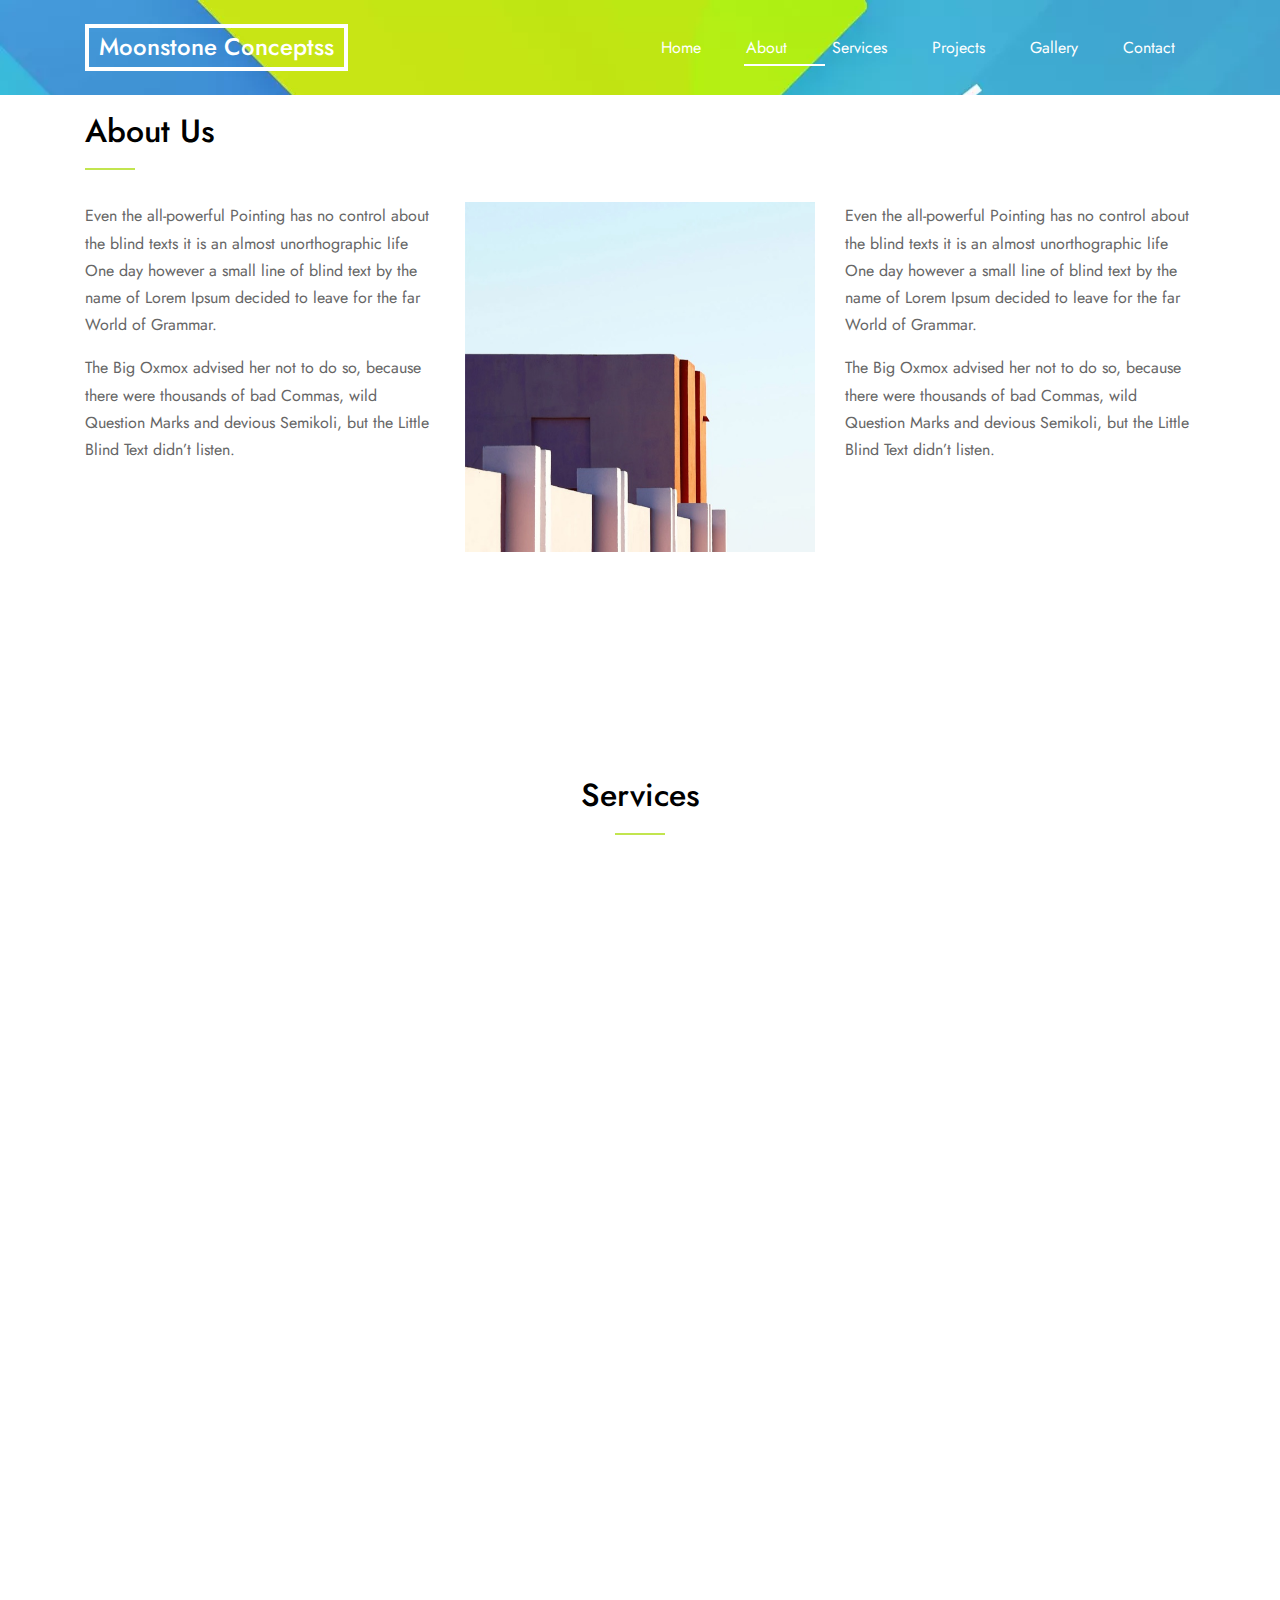
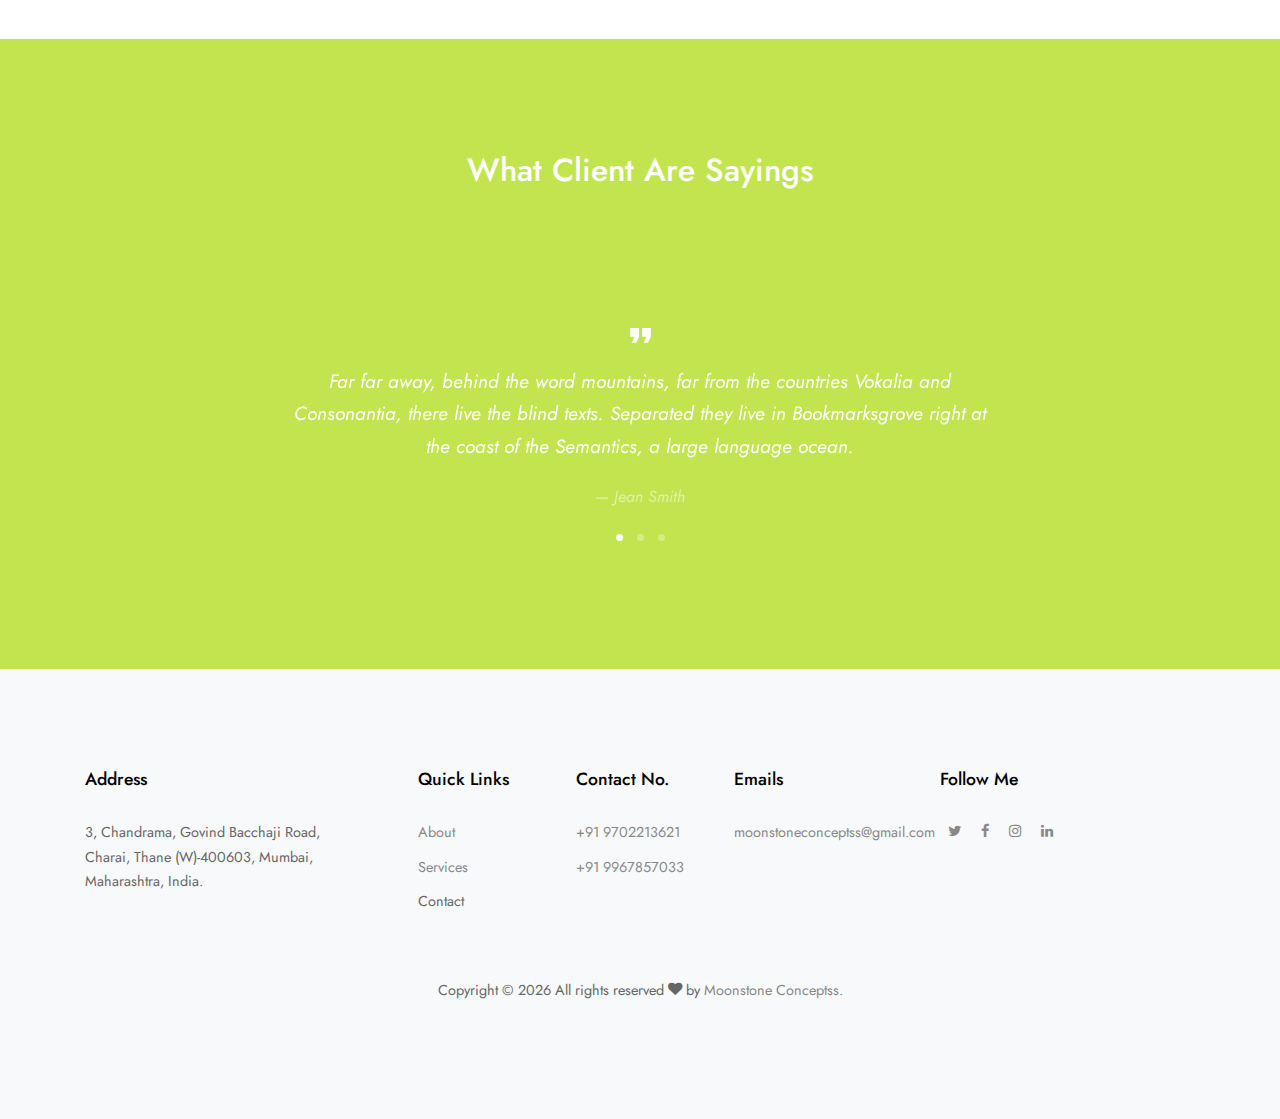
==== commit 50702436: "update" ====
--- a/about-us.html
+++ b/about-us.html
@@ -23,7 +23,7 @@
 </div>
 
 <!-- Navbar -->
-<header class="site-navbar py-4 js-sticky-header site-navbar-target" role="banner">
+<header class="site-navbar py-4 js-sticky-header site-navbar-target" role="banner" style="background-image: url(./images/hero_bg_1.jpg) ;">
   <div class="container">
     <div class="row align-items-center justify-content-center">
       <div class="col-4">
@@ -32,8 +32,8 @@
       <div class="col-8">
         <nav class="site-navigation position-relative text-right" role="navigation">
           <ul class="site-menu main-menu js-clone-nav mr-auto d-none d-lg-block">
-            <li><a href="#home-section" class="nav-link">Home</a></li>
-            <li><a href="./about-us.html" class="nav-link">About</a></li>
+            <li><a href="./index.html" class="nav-link">Home</a></li>
+            <li><a href="./about-us.html" class="nav-link active">About</a></li>
             <li>
               <a href="./services.html" class="nav-link">Services</a>
             </li>
